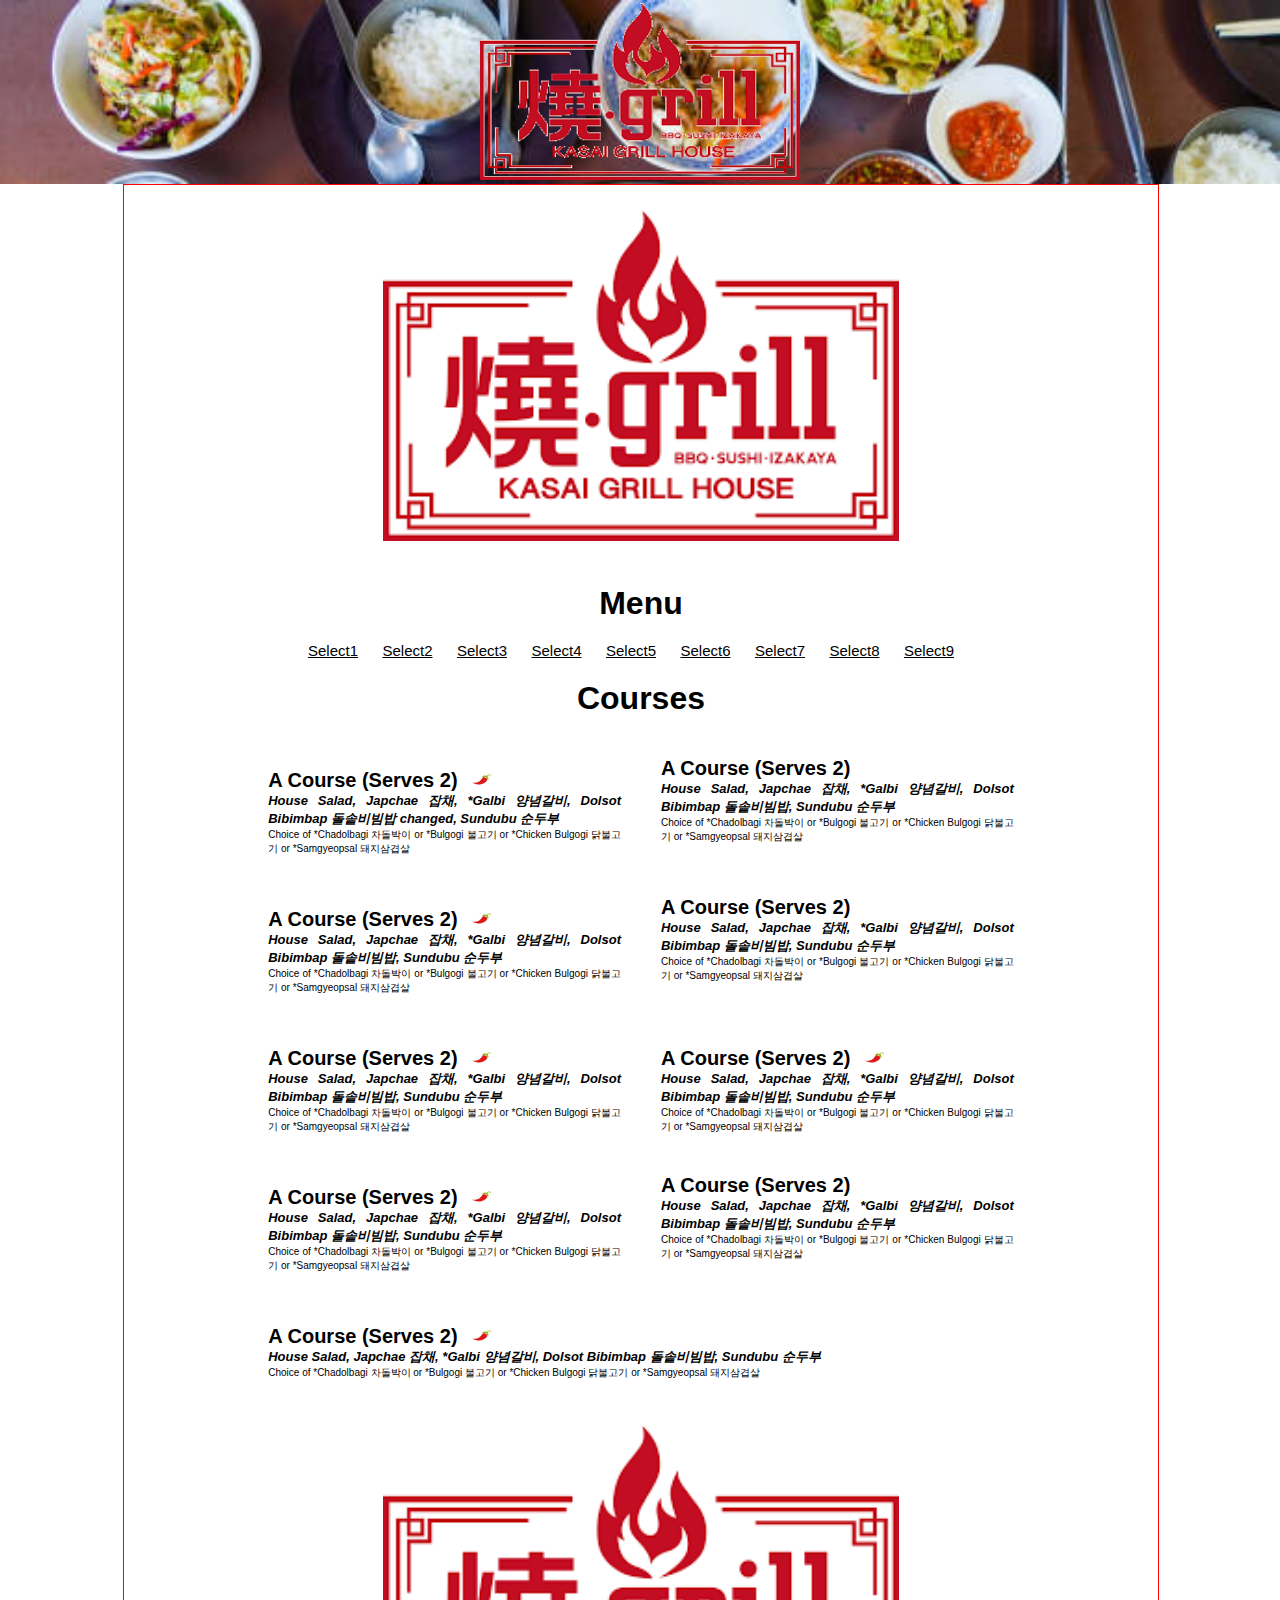
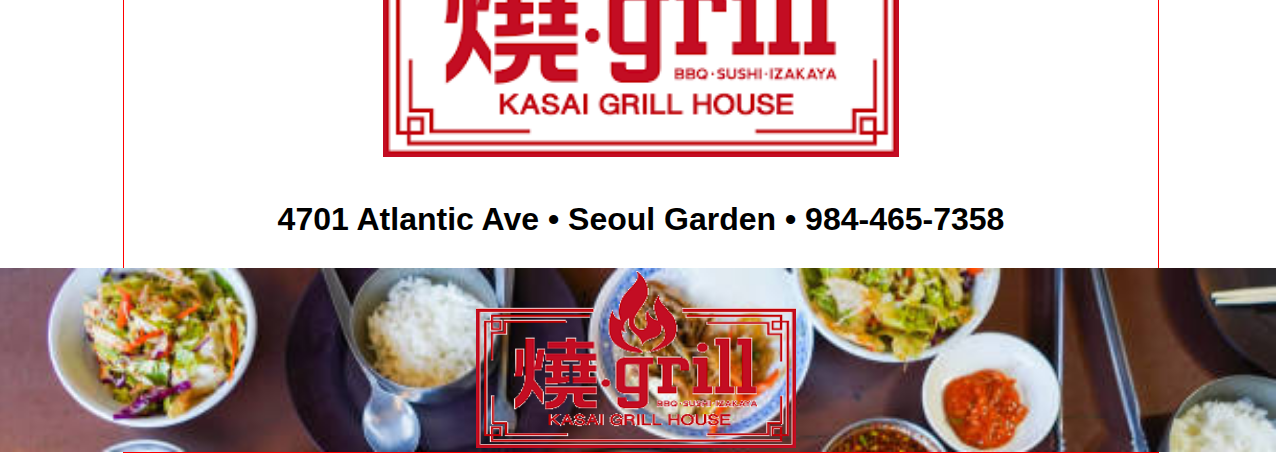
==== index.html @ 53dd906f "added banners ?" ====
<!DOCTYPE html>
<html lang="en">
<head>
    <meta name="viewport" content="width=device-width,initial-scale=1,maximum-scale=1,user-scalable=no">
    <meta http-equiv="X-UA-Compatible" content="IE=edge,chrome=1">
    <meta name="HandheldFriendly" content="true">
    <script src="script.js" defer></script>
    <title>
        Resurtant
    </title>
    <link rel="stylesheet" href="style1.css">
    
</head>
<body>
    <!--
    <div class="logo_con">
    <img src="img/AR VR Circuit Designer Tech Paper10241024_1.jpg" class="menu-icon" onclick="togglemenu()">
    </div>
    -->
    <!--
        <div class="pic_con">
        <img src="img/bbq.png" alt="Girl in a jacket" class="logoland">
    </div>
    -->
    <div class="pic_con">
        <img src="img/logo.png" alt="Girl in a jacket" class="logoland">
    </div>
    <div class = "container">
        <div class="box">
                    <div class="logo1">
                        <img src="img/bbq.png" alt="Girl in a jacket" class="logo">
                    </div>
                    <h1 class="text1" id= "text1">
                        Menu
                    </h1>
                    <div class="grid-container">
                        <span class="grid-item" onclick="showmenu('menu1')" ><u>Select1</u></span>
                        <span class="grid-item" onclick="showmenu('menu2')" ><u>Select2</u></span>
                        <span class="grid-item" onclick="showmenu('menu3')" ><u>Select3</u></span>
                        <span class="grid-item" onclick="showmenu('menu4')" ><u>Select4</u></span>
                        <span class="grid-item" onclick="showmenu('menu5')" ><u>Select5</u></span>
                        <span class="grid-item" onclick="showmenu('menu6')" ><u>Select6</u></span>
                        <span class="grid-item" onclick="showmenu('menu7')" ><u>Select7</u></span>
                        <span class="grid-item" onclick="showmenu('menu8')" ><u>Select8</u></span>
                        <span class="grid-item" onclick="showmenu('menu9')" ><u>Select9</u></span>
                    </div>
            <div class="menu_block" id="menu_block">
                <div class="menu1" id="menu1">
                    <h1 class="menu_header">Courses</h1>
                    <div class="row_men">
                        <div class="column_men">
                            
                            <h1 class="item_header"> A Course (Serves 2) </h1>
                            <span><img src="img/hot.png" alt="Girl in a jacket" class="hot"></span>
                            <h1 class="item_con">House Salad, Japchae 잡채, *Galbi 양념갈비, Dolsot Bibimbap <span>돌솥비빔밥 changed</span>, Sundubu 순두부</h1>
                            <p class="item_des">Choice of *Chadolbagi 차돌박이 or *Bulgogi 불고기 or *Chicken Bulgogi 닭불고기 or *Samgyeopsal 돼지삼겹살</p>
                        </div>
                        <div class="column_men">
                            <h1 class="item_header"> A Course (Serves 2) </h1>
                            <h1 class="item_con">House Salad, Japchae 잡채, *Galbi 양념갈비, Dolsot Bibimbap 돌솥비빔밥, Sundubu 순두부</h1>
                            <p class="item_des">Choice of *Chadolbagi 차돌박이 or *Bulgogi 불고기 or *Chicken Bulgogi 닭불고기 or *Samgyeopsal 돼지삼겹살</p>
                        </div>
                        <div class="column_men">
                            <h1 class="item_header"> A Course (Serves 2) </h1>
                            <span><img src="img/hot.png" alt="Girl in a jacket" class="hot"></span>
                            <h1 class="item_con">House Salad, Japchae 잡채, *Galbi 양념갈비, Dolsot Bibimbap 돌솥비빔밥, Sundubu 순두부</h1>
                            <p class="item_des">Choice of *Chadolbagi 차돌박이 or *Bulgogi 불고기 or *Chicken Bulgogi 닭불고기 or *Samgyeopsal 돼지삼겹살</p>
                        </div>
                        <div class="column_men">
                            <h1 class="item_header"> A Course (Serves 2) </h1>
                            <h1 class="item_con">House Salad, Japchae 잡채, *Galbi 양념갈비, Dolsot Bibimbap 돌솥비빔밥, Sundubu 순두부</h1>
                            <p class="item_des">Choice of *Chadolbagi 차돌박이 or *Bulgogi 불고기 or *Chicken Bulgogi 닭불고기 or *Samgyeopsal 돼지삼겹살</p>
                        </div>
                        <div class="column_men">
                            <h1 class="item_header"> A Course (Serves 2) </h1>
                            <span><img src="img/hot.png" alt="Girl in a jacket" class="hot"></span>
                            <h1 class="item_con">House Salad, Japchae 잡채, *Galbi 양념갈비, Dolsot Bibimbap 돌솥비빔밥, Sundubu 순두부</h1>
                            <p class="item_des">Choice of *Chadolbagi 차돌박이 or *Bulgogi 불고기 or *Chicken Bulgogi 닭불고기 or *Samgyeopsal 돼지삼겹살</p>
                        </div>
                        <div class="column_men">
                            <h1 class="item_header"> A Course (Serves 2) </h1>
                            <span><img src="img/hot.png" alt="Girl in a jacket" class="hot"></span>
                            <h1 class="item_con">House Salad, Japchae 잡채, *Galbi 양념갈비, Dolsot Bibimbap 돌솥비빔밥, Sundubu 순두부</h1>
                            <p class="item_des">Choice of *Chadolbagi 차돌박이 or *Bulgogi 불고기 or *Chicken Bulgogi 닭불고기 or *Samgyeopsal 돼지삼겹살</p>
                        </div>
                        <div class="column_men">
                            <h1 class="item_header"> A Course (Serves 2) </h1>
                            <span><img src="img/hot.png" alt="Girl in a jacket" class="hot"></span>
                            <h1 class="item_con">House Salad, Japchae 잡채, *Galbi 양념갈비, Dolsot Bibimbap 돌솥비빔밥, Sundubu 순두부</h1>
                            <p class="item_des">Choice of *Chadolbagi 차돌박이 or *Bulgogi 불고기 or *Chicken Bulgogi 닭불고기 or *Samgyeopsal 돼지삼겹살</p>
                        </div>
                        <div class="column_men">
                            <h1 class="item_header"> A Course (Serves 2) </h1>
                            <h1 class="item_con">House Salad, Japchae 잡채, *Galbi 양념갈비, Dolsot Bibimbap 돌솥비빔밥, Sundubu 순두부</h1>
                            <p class="item_des">Choice of *Chadolbagi 차돌박이 or *Bulgogi 불고기 or *Chicken Bulgogi 닭불고기 or *Samgyeopsal 돼지삼겹살</p>
                        </div>
                        <div class="column_men">
                            <h1 class="item_header"> A Course (Serves 2) </h1>
                            <span><img src="img/hot.png" alt="Girl in a jacket" class="hot"></span>
                            <h1 class="item_con">House Salad, Japchae 잡채, *Galbi 양념갈비, Dolsot Bibimbap 돌솥비빔밥, Sundubu 순두부</h1>
                            <p class="item_des">Choice of *Chadolbagi 차돌박이 or *Bulgogi 불고기 or *Chicken Bulgogi 닭불고기 or *Samgyeopsal 돼지삼겹살</p>
                        </div>
                        
                    </div>
                    
                </div>
                <div class="menu2" id="menu2">
                    <h1 class="menu_header">Menu2</h1>
                    <div class="row_men">
                    <div class="column_men">
                        <h1 class="item_header"> A Course (Serves 2) </h1>
                        <h1 class="item_con">House Salad, Japchae 잡채, *Galbi 양념갈비, Dolsot Bibimbap 돌솥비빔밥, Sundubu 순두부</h1>
                        <p class="item_des">Choice of *Chadolbagi 차돌박이 or *Bulgogi 불고기 or *Chicken Bulgogi 닭불고기 or *Samgyeopsal 돼지삼겹살</p>
                    </div>
                    <div class="column_men">
                        <h1 class="item_header"> A Course (Serves 2) </h1>
                        <h1 class="item_con">House Salad, Japchae 잡채, *Galbi 양념갈비, Dolsot Bibimbap 돌솥비빔밥, Sundubu 순두부</h1>
                        <p class="item_des">Choice of *Chadolbagi 차돌박이 or *Bulgogi 불고기 or *Chicken Bulgogi 닭불고기 or *Samgyeopsal 돼지삼겹살</p>
                    </div>
                    <div class="column_men">
                        <h1 class="item_header"> A Course (Serves 2) </h1>
                        <h1 class="item_con">House Salad, Japchae 잡채, *Galbi 양념갈비, Dolsot Bibimbap 돌솥비빔밥, Sundubu 순두부</h1>
                        <p class="item_des">Choice of *Chadolbagi 차돌박이 or *Bulgogi 불고기 or *Chicken Bulgogi 닭불고기 or *Samgyeopsal 돼지삼겹살</p>
                    </div>
                    <div class="column_men">
                        <h1 class="item_header"> A Course (Serves 2) </h1>
                        <h1 class="item_con">House Salad, Japchae 잡채, *Galbi 양념갈비, Dolsot Bibimbap 돌솥비빔밥, Sundubu 순두부</h1>
                        <p class="item_des">Choice of *Chadolbagi 차돌박이 or *Bulgogi 불고기 or *Chicken Bulgogi 닭불고기 or *Samgyeopsal 돼지삼겹살</p>
                    </div>
                    <div class="column_men">
                        <h1 class="item_header"> A Course (Serves 2) </h1>
                        <h1 class="item_con">House Salad, Japchae 잡채, *Galbi 양념갈비, Dolsot Bibimbap 돌솥비빔밥, Sundubu 순두부</h1>
                        <p class="item_des">Choice of *Chadolbagi 차돌박이 or *Bulgogi 불고기 or *Chicken Bulgogi 닭불고기 or *Samgyeopsal 돼지삼겹살</p>
                    </div>
                    <div class="column_men">
                        <h1 class="item_header"> A Course (Serves 2) </h1>
                        <h1 class="item_con">House Salad, Japchae 잡채, *Galbi 양념갈비, Dolsot Bibimbap 돌솥비빔밥, Sundubu 순두부</h1>
                        <p class="item_des">Choice of *Chadolbagi 차돌박이 or *Bulgogi 불고기 or *Chicken Bulgogi 닭불고기 or *Samgyeopsal 돼지삼겹살</p>
                    </div>
                    <div class="column_men">
                        <h1 class="item_header"> A Course (Serves 2) </h1>
                        <h1 class="item_con">House Salad, Japchae 잡채, *Galbi 양념갈비, Dolsot Bibimbap 돌솥비빔밥, Sundubu 순두부</h1>
                        <p class="item_des">Choice of *Chadolbagi 차돌박이 or *Bulgogi 불고기 or *Chicken Bulgogi 닭불고기 or *Samgyeopsal 돼지삼겹살</p>
                    </div>
                    <div class="column_men">
                        <h1 class="item_header"> A Course (Serves 2) </h1>
                        <h1 class="item_con">House Salad, Japchae 잡채, *Galbi 양념갈비, Dolsot Bibimbap 돌솥비빔밥, Sundubu 순두부</h1>
                        <p class="item_des">Choice of *Chadolbagi 차돌박이 or *Bulgogi 불고기 or *Chicken Bulgogi 닭불고기 or *Samgyeopsal 돼지삼겹살</p>
                    </div>
                    <div class="column_men">
                        <h1 class="item_header"> A Course (Serves 2) </h1>
                        <h1 class="item_con">House Salad, Japchae 잡채, *Galbi 양념갈비, Dolsot Bibimbap 돌솥비빔밥, Sundubu 순두부</h1>
                        <p class="item_des">Choice of *Chadolbagi 차돌박이 or *Bulgogi 불고기 or *Chicken Bulgogi 닭불고기 or *Samgyeopsal 돼지삼겹살</p>
                    </div><div class="column_men">
                        <h1 class="item_header"> A Course (Serves 2) </h1>
                        <h1 class="item_con">House Salad, Japchae 잡채, *Galbi 양념갈비, Dolsot Bibimbap 돌솥비빔밥, Sundubu 순두부</h1>
                        <p class="item_des">Choice of *Chadolbagi 차돌박이 or *Bulgogi 불고기 or *Chicken Bulgogi 닭불고기 or *Samgyeopsal 돼지삼겹살</p>
                    </div>
                    <div class="column_men">
                        <h1 class="item_header"> A Course (Serves 2) </h1>
                        <h1 class="item_con">House Salad, Japchae 잡채, *Galbi 양념갈비, Dolsot Bibimbap 돌솥비빔밥, Sundubu 순두부</h1>
                        <p class="item_des">Choice of *Chadolbagi 차돌박이 or *Bulgogi 불고기 or *Chicken Bulgogi 닭불고기 or *Samgyeopsal 돼지삼겹살</p>
                    </div>
                    <div class="column_men">
                        <h1 class="item_header"> A Course (Serves 2) </h1>
                        <h1 class="item_con">House Salad, Japchae 잡채, *Galbi 양념갈비, Dolsot Bibimbap 돌솥비빔밥, Sundubu 순두부</h1>
                        <p class="item_des">Choice of *Chadolbagi 차돌박이 or *Bulgogi 불고기 or *Chicken Bulgogi 닭불고기 or *Samgyeopsal 돼지삼겹살</p>
                    </div>
                    <div class="column_men">
                        <h1 class="item_header"> A Course (Serves 2) </h1>
                        <h1 class="item_con">House Salad, Japchae 잡채, *Galbi 양념갈비, Dolsot Bibimbap 돌솥비빔밥, Sundubu 순두부</h1>
                        <p class="item_des">Choice of *Chadolbagi 차돌박이 or *Bulgogi 불고기 or *Chicken Bulgogi 닭불고기 or *Samgyeopsal 돼지삼겹살</p>
                    </div>
                    <div class="column_men">
                        <h1 class="item_header"> A Course (Serves 2) </h1>
                        <h1 class="item_con">House Salad, Japchae 잡채, *Galbi 양념갈비, Dolsot Bibimbap 돌솥비빔밥, Sundubu 순두부</h1>
                        <p class="item_des">Choice of *Chadolbagi 차돌박이 or *Bulgogi 불고기 or *Chicken Bulgogi 닭불고기 or *Samgyeopsal 돼지삼겹살</p>
                    </div>
                    <div class="column_men">
                        <h1 class="item_header"> A Course (Serves 2) </h1>
                        <h1 class="item_con">House Salad, Japchae 잡채, *Galbi 양념갈비, Dolsot Bibimbap 돌솥비빔밥, Sundubu 순두부</h1>
                        <p class="item_des">Choice of *Chadolbagi 차돌박이 or *Bulgogi 불고기 or *Chicken Bulgogi 닭불고기 or *Samgyeopsal 돼지삼겹살</p>
                    </div>
                    <div class="column_men">
                        <h1 class="item_header"> A Course (Serves 2) </h1>
                        <h1 class="item_con">House Salad, Japchae 잡채, *Galbi 양념갈비, Dolsot Bibimbap 돌솥비빔밥, Sundubu 순두부</h1>
                        <p class="item_des">Choice of *Chadolbagi 차돌박이 or *Bulgogi 불고기 or *Chicken Bulgogi 닭불고기 or *Samgyeopsal 돼지삼겹살</p>
                    </div>
                    <div class="column_men">
                        <h1 class="item_header"> A Course (Serves 2) </h1>
                        <h1 class="item_con">House Salad, Japchae 잡채, *Galbi 양념갈비, Dolsot Bibimbap 돌솥비빔밥, Sundubu 순두부</h1>
                        <p class="item_des">Choice of *Chadolbagi 차돌박이 or *Bulgogi 불고기 or *Chicken Bulgogi 닭불고기 or *Samgyeopsal 돼지삼겹살</p>
                    </div>
                    <div class="column_men">
                        <h1 class="item_header"> A Course (Serves 2) </h1>
                        <h1 class="item_con">House Salad, Japchae 잡채, *Galbi 양념갈비, Dolsot Bibimbap 돌솥비빔밥, Sundubu 순두부</h1>
                        <p class="item_des">Choice of *Chadolbagi 차돌박이 or *Bulgogi 불고기 or *Chicken Bulgogi 닭불고기 or *Samgyeopsal 돼지삼겹살</p>
                    </div>
                </div>
                </div>
                <div class="menu3" id="menu3">
                    <h1 class="menu_header">Menu3</h1>
                    <div class="row_men">
                    <div class="column_men">
                        <h1 class="item_header"> A Course (Serves 2) </h1>
                        <h1 class="item_con">House Salad, Japchae 잡채, *Galbi 양념갈비, Dolsot Bibimbap 돌솥비빔밥, Sundubu 순두부</h1>
                        <p class="item_des">Choice of *Chadolbagi 차돌박이 or *Bulgogi 불고기 or *Chicken Bulgogi 닭불고기 or *Samgyeopsal 돼지삼겹살</p>
                    </div>
                    <div class="column_men">
                        <h1 class="item_header"> A Course (Serves 2) </h1>
                        <h1 class="item_con">House Salad, Japchae 잡채, *Galbi 양념갈비, Dolsot Bibimbap 돌솥비빔밥, Sundubu 순두부</h1>
                        <p class="item_des">Choice of *Chadolbagi 차돌박이 or *Bulgogi 불고기 or *Chicken Bulgogi 닭불고기 or *Samgyeopsal 돼지삼겹살</p>
                    </div>
                    <div class="column_men">
                        <h1 class="item_header"> A Course (Serves 2) </h1>
                        <h1 class="item_con">House Salad, Japchae 잡채, *Galbi 양념갈비, Dolsot Bibimbap 돌솥비빔밥, Sundubu 순두부</h1>
                        <p class="item_des">Choice of *Chadolbagi 차돌박이 or *Bulgogi 불고기 or *Chicken Bulgogi 닭불고기 or *Samgyeopsal 돼지삼겹살</p>
                    </div>
                    <div class="column_men">
                        <h1 class="item_header"> A Course (Serves 2) </h1>
                        <h1 class="item_con">House Salad, Japchae 잡채, *Galbi 양념갈비, Dolsot Bibimbap 돌솥비빔밥, Sundubu 순두부</h1>
                        <p class="item_des">Choice of *Chadolbagi 차돌박이 or *Bulgogi 불고기 or *Chicken Bulgogi 닭불고기 or *Samgyeopsal 돼지삼겹살</p>
                    </div>
                    <div class="column_men">
                        <h1 class="item_header"> A Course (Serves 2) </h1>
                        <h1 class="item_con">House Salad, Japchae 잡채, *Galbi 양념갈비, Dolsot Bibimbap 돌솥비빔밥, Sundubu 순두부</h1>
                        <p class="item_des">Choice of *Chadolbagi 차돌박이 or *Bulgogi 불고기 or *Chicken Bulgogi 닭불고기 or *Samgyeopsal 돼지삼겹살</p>
                    </div>
                    <div class="column_men">
                        <h1 class="item_header"> A Course (Serves 2) </h1>
                        <h1 class="item_con">House Salad, Japchae 잡채, *Galbi 양념갈비, Dolsot Bibimbap 돌솥비빔밥, Sundubu 순두부</h1>
                        <p class="item_des">Choice of *Chadolbagi 차돌박이 or *Bulgogi 불고기 or *Chicken Bulgogi 닭불고기 or *Samgyeopsal 돼지삼겹살</p>
                    </div>
                    <div class="column_men">
                        <h1 class="item_header"> A Course (Serves 2) </h1>
                        <h1 class="item_con">House Salad, Japchae 잡채, *Galbi 양념갈비, Dolsot Bibimbap 돌솥비빔밥, Sundubu 순두부</h1>
                        <p class="item_des">Choice of *Chadolbagi 차돌박이 or *Bulgogi 불고기 or *Chicken Bulgogi 닭불고기 or *Samgyeopsal 돼지삼겹살</p>
                    </div>
                    <div class="column_men">
                        <h1 class="item_header"> A Course (Serves 2) </h1>
                        <h1 class="item_con">House Salad, Japchae 잡채, *Galbi 양념갈비, Dolsot Bibimbap 돌솥비빔밥, Sundubu 순두부</h1>
                        <p class="item_des">Choice of *Chadolbagi 차돌박이 or *Bulgogi 불고기 or *Chicken Bulgogi 닭불고기 or *Samgyeopsal 돼지삼겹살</p>
                    </div>
                    <div class="column_men">
                        <h1 class="item_header"> A Course (Serves 2) </h1>
                        <h1 class="item_con">House Salad, Japchae 잡채, *Galbi 양념갈비, Dolsot Bibimbap 돌솥비빔밥, Sundubu 순두부</h1>
                        <p class="item_des">Choice of *Chadolbagi 차돌박이 or *Bulgogi 불고기 or *Chicken Bulgogi 닭불고기 or *Samgyeopsal 돼지삼겹살</p>
                    </div>
                    </div>
                </div>
                <div class="menu4" id="menu4">
                    <h1 class="menu_header">Menu4</h1>
                    <div class="row_men">
                    <div class="column_men">
                        <h1 class="item_header"> A Course (Serves 2) </h1>
                        <h1 class="item_con">House Salad, Japchae 잡채, *Galbi 양념갈비, Dolsot Bibimbap 돌솥비빔밥, Sundubu 순두부</h1>
                        <p class="item_des">Choice of *Chadolbagi 차돌박이 or *Bulgogi 불고기 or *Chicken Bulgogi 닭불고기 or *Samgyeopsal 돼지삼겹살</p>
                    </div>
                    <div class="column_men">
                        <h1 class="item_header"> A Course (Serves 2) </h1>
                        <h1 class="item_con">House Salad, Japchae 잡채, *Galbi 양념갈비, Dolsot Bibimbap 돌솥비빔밥, Sundubu 순두부</h1>
                        <p class="item_des">Choice of *Chadolbagi 차돌박이 or *Bulgogi 불고기 or *Chicken Bulgogi 닭불고기 or *Samgyeopsal 돼지삼겹살</p>
                    </div>
                    <div class="column_men">
                        <h1 class="item_header"> A Course (Serves 2) </h1>
                        <h1 class="item_con">House Salad, Japchae 잡채, *Galbi 양념갈비, Dolsot Bibimbap 돌솥비빔밥, Sundubu 순두부</h1>
                        <p class="item_des">Choice of *Chadolbagi 차돌박이 or *Bulgogi 불고기 or *Chicken Bulgogi 닭불고기 or *Samgyeopsal 돼지삼겹살</p>
                    </div>
                    <div class="column_men">
                        <h1 class="item_header"> A Course (Serves 2) </h1>
                        <h1 class="item_con">House Salad, Japchae 잡채, *Galbi 양념갈비, Dolsot Bibimbap 돌솥비빔밥, Sundubu 순두부</h1>
                        <p class="item_des">Choice of *Chadolbagi 차돌박이 or *Bulgogi 불고기 or *Chicken Bulgogi 닭불고기 or *Samgyeopsal 돼지삼겹살</p>
                    </div>
                    <div class="column_men">
                        <h1 class="item_header"> A Course (Serves 2) </h1>
                        <h1 class="item_con">House Salad, Japchae 잡채, *Galbi 양념갈비, Dolsot Bibimbap 돌솥비빔밥, Sundubu 순두부</h1>
                        <p class="item_des">Choice of *Chadolbagi 차돌박이 or *Bulgogi 불고기 or *Chicken Bulgogi 닭불고기 or *Samgyeopsal 돼지삼겹살</p>
                    </div>
                    <div class="column_men">
                        <h1 class="item_header"> A Course (Serves 2) </h1>
                        <h1 class="item_con">House Salad, Japchae 잡채, *Galbi 양념갈비, Dolsot Bibimbap 돌솥비빔밥, Sundubu 순두부</h1>
                        <p class="item_des">Choice of *Chadolbagi 차돌박이 or *Bulgogi 불고기 or *Chicken Bulgogi 닭불고기 or *Samgyeopsal 돼지삼겹살</p>
                    </div>
                    <div class="column_men">
                        <h1 class="item_header"> A Course (Serves 2) </h1>
                        <h1 class="item_con">House Salad, Japchae 잡채, *Galbi 양념갈비, Dolsot Bibimbap 돌솥비빔밥, Sundubu 순두부</h1>
                        <p class="item_des">Choice of *Chadolbagi 차돌박이 or *Bulgogi 불고기 or *Chicken Bulgogi 닭불고기 or *Samgyeopsal 돼지삼겹살</p>
                    </div>
                    <div class="column_men">
                        <h1 class="item_header"> A Course (Serves 2) </h1>
                        <h1 class="item_con">House Salad, Japchae 잡채, *Galbi 양념갈비, Dolsot Bibimbap 돌솥비빔밥, Sundubu 순두부</h1>
                        <p class="item_des">Choice of *Chadolbagi 차돌박이 or *Bulgogi 불고기 or *Chicken Bulgogi 닭불고기 or *Samgyeopsal 돼지삼겹살</p>
                    </div>
                    <div class="column_men">
                        <h1 class="item_header"> A Course (Serves 2) </h1>
                        <h1 class="item_con">House Salad, Japchae 잡채, *Galbi 양념갈비, Dolsot Bibimbap 돌솥비빔밥, Sundubu 순두부</h1>
                        <p class="item_des">Choice of *Chadolbagi 차돌박이 or *Bulgogi 불고기 or *Chicken Bulgogi 닭불고기 or *Samgyeopsal 돼지삼겹살</p>
                    </div>
                    </div>
                </div>
                <div class="menu5" id = "menu5">
                    <h1 class="menu_header">Menu1</h1>
                    <div class="row_men">
                    <div class="column_men">
                        <h1 class="item_header"> A Course (Serves 2) </h1>
                        <h1 class="item_con">House Salad, Japchae 잡채, *Galbi 양념갈비, Dolsot Bibimbap 돌솥비빔밥, Sundubu 순두부</h1>
                        <p class="item_des">Choice of *Chadolbagi 차돌박이 or *Bulgogi 불고기 or *Chicken Bulgogi 닭불고기 or *Samgyeopsal 돼지삼겹살</p>
                    </div>
                    <div class="column_men">
                        <h1 class="item_header"> A Course (Serves 2) </h1>
                        <h1 class="item_con">House Salad, Japchae 잡채, *Galbi 양념갈비, Dolsot Bibimbap 돌솥비빔밥, Sundubu 순두부</h1>
                        <p class="item_des">Choice of *Chadolbagi 차돌박이 or *Bulgogi 불고기 or *Chicken Bulgogi 닭불고기 or *Samgyeopsal 돼지삼겹살</p>
                    </div>
                    <div class="column_men">
                        <h1 class="item_header"> A Course (Serves 2) </h1>
                        <h1 class="item_con">House Salad, Japchae 잡채, *Galbi 양념갈비, Dolsot Bibimbap 돌솥비빔밥, Sundubu 순두부</h1>
                        <p class="item_des">Choice of *Chadolbagi 차돌박이 or *Bulgogi 불고기 or *Chicken Bulgogi 닭불고기 or *Samgyeopsal 돼지삼겹살</p>
                    </div>
                    <div class="column_men">
                        <h1 class="item_header"> A Course (Serves 2) </h1>
                        <h1 class="item_con">House Salad, Japchae 잡채, *Galbi 양념갈비, Dolsot Bibimbap 돌솥비빔밥, Sundubu 순두부</h1>
                        <p class="item_des">Choice of *Chadolbagi 차돌박이 or *Bulgogi 불고기 or *Chicken Bulgogi 닭불고기 or *Samgyeopsal 돼지삼겹살</p>
                    </div>
                    <div class="column_men">
                        <h1 class="item_header"> A Course (Serves 2) </h1>
                        <h1 class="item_con">House Salad, Japchae 잡채, *Galbi 양념갈비, Dolsot Bibimbap 돌솥비빔밥, Sundubu 순두부</h1>
                        <p class="item_des">Choice of *Chadolbagi 차돌박이 or *Bulgogi 불고기 or *Chicken Bulgogi 닭불고기 or *Samgyeopsal 돼지삼겹살</p>
                    </div>
                    <div class="column_men">
                        <h1 class="item_header"> A Course (Serves 2) </h1>
                        <h1 class="item_con">House Salad, Japchae 잡채, *Galbi 양념갈비, Dolsot Bibimbap 돌솥비빔밥, Sundubu 순두부</h1>
                        <p class="item_des">Choice of *Chadolbagi 차돌박이 or *Bulgogi 불고기 or *Chicken Bulgogi 닭불고기 or *Samgyeopsal 돼지삼겹살</p>
                    </div>
                    <div class="column_men">
                        <h1 class="item_header"> A Course (Serves 2) </h1>
                        <h1 class="item_con">House Salad, Japchae 잡채, *Galbi 양념갈비, Dolsot Bibimbap 돌솥비빔밥, Sundubu 순두부</h1>
                        <p class="item_des">Choice of *Chadolbagi 차돌박이 or *Bulgogi 불고기 or *Chicken Bulgogi 닭불고기 or *Samgyeopsal 돼지삼겹살</p>
                    </div>
                    <div class="column_men">
                        <h1 class="item_header"> A Course (Serves 2) </h1>
                        <h1 class="item_con">House Salad, Japchae 잡채, *Galbi 양념갈비, Dolsot Bibimbap 돌솥비빔밥, Sundubu 순두부</h1>
                        <p class="item_des">Choice of *Chadolbagi 차돌박이 or *Bulgogi 불고기 or *Chicken Bulgogi 닭불고기 or *Samgyeopsal 돼지삼겹살</p>
                    </div>
                    <div class="column_men">
                        <h1 class="item_header"> A Course (Serves 2) </h1>
                        <h1 class="item_con">House Salad, Japchae 잡채, *Galbi 양념갈비, Dolsot Bibimbap 돌솥비빔밥, Sundubu 순두부</h1>
                        <p class="item_des">Choice of *Chadolbagi 차돌박이 or *Bulgogi 불고기 or *Chicken Bulgogi 닭불고기 or *Samgyeopsal 돼지삼겹살</p>
                    </div><div class="column_men">
                        <h1 class="item_header"> A Course (Serves 2) </h1>
                        <h1 class="item_con">House Salad, Japchae 잡채, *Galbi 양념갈비, Dolsot Bibimbap 돌솥비빔밥, Sundubu 순두부</h1>
                        <p class="item_des">Choice of *Chadolbagi 차돌박이 or *Bulgogi 불고기 or *Chicken Bulgogi 닭불고기 or *Samgyeopsal 돼지삼겹살</p>
                    </div>
                    <div class="column_men">
                        <h1 class="item_header"> A Course (Serves 2) </h1>
                        <h1 class="item_con">House Salad, Japchae 잡채, *Galbi 양념갈비, Dolsot Bibimbap 돌솥비빔밥, Sundubu 순두부</h1>
                        <p class="item_des">Choice of *Chadolbagi 차돌박이 or *Bulgogi 불고기 or *Chicken Bulgogi 닭불고기 or *Samgyeopsal 돼지삼겹살</p>
                    </div>
                    <div class="column_men">
                        <h1 class="item_header"> A Course (Serves 2) </h1>
                        <h1 class="item_con">House Salad, Japchae 잡채, *Galbi 양념갈비, Dolsot Bibimbap 돌솥비빔밥, Sundubu 순두부</h1>
                        <p class="item_des">Choice of *Chadolbagi 차돌박이 or *Bulgogi 불고기 or *Chicken Bulgogi 닭불고기 or *Samgyeopsal 돼지삼겹살</p>
                    </div>
                    <div class="column_men">
                        <h1 class="item_header"> A Course (Serves 2) </h1>
                        <h1 class="item_con">House Salad, Japchae 잡채, *Galbi 양념갈비, Dolsot Bibimbap 돌솥비빔밥, Sundubu 순두부</h1>
                        <p class="item_des">Choice of *Chadolbagi 차돌박이 or *Bulgogi 불고기 or *Chicken Bulgogi 닭불고기 or *Samgyeopsal 돼지삼겹살</p>
                    </div>
                    <div class="column_men">
                        <h1 class="item_header"> A Course (Serves 2) </h1>
                        <h1 class="item_con">House Salad, Japchae 잡채, *Galbi 양념갈비, Dolsot Bibimbap 돌솥비빔밥, Sundubu 순두부</h1>
                        <p class="item_des">Choice of *Chadolbagi 차돌박이 or *Bulgogi 불고기 or *Chicken Bulgogi 닭불고기 or *Samgyeopsal 돼지삼겹살</p>
                    </div>
                    <div class="column_men">
                        <h1 class="item_header"> A Course (Serves 2) </h1>
                        <h1 class="item_con">House Salad, Japchae 잡채, *Galbi 양념갈비, Dolsot Bibimbap 돌솥비빔밥, Sundubu 순두부</h1>
                        <p class="item_des">Choice of *Chadolbagi 차돌박이 or *Bulgogi 불고기 or *Chicken Bulgogi 닭불고기 or *Samgyeopsal 돼지삼겹살</p>
                    </div>
                    <div class="column_men">
                        <h1 class="item_header"> A Course (Serves 2) </h1>
                        <h1 class="item_con">House Salad, Japchae 잡채, *Galbi 양념갈비, Dolsot Bibimbap 돌솥비빔밥, Sundubu 순두부</h1>
                        <p class="item_des">Choice of *Chadolbagi 차돌박이 or *Bulgogi 불고기 or *Chicken Bulgogi 닭불고기 or *Samgyeopsal 돼지삼겹살</p>
                    </div>
                    <div class="column_men">
                        <h1 class="item_header"> A Course (Serves 2) </h1>
                        <h1 class="item_con">House Salad, Japchae 잡채, *Galbi 양념갈비, Dolsot Bibimbap 돌솥비빔밥, Sundubu 순두부</h1>
                        <p class="item_des">Choice of *Chadolbagi 차돌박이 or *Bulgogi 불고기 or *Chicken Bulgogi 닭불고기 or *Samgyeopsal 돼지삼겹살</p>
                    </div>
                    <div class="column_men">
                        <h1 class="item_header"> A Course (Serves 2) </h1>
                        <h1 class="item_con">House Salad, Japchae 잡채, *Galbi 양념갈비, Dolsot Bibimbap 돌솥비빔밥, Sundubu 순두부</h1>
                        <p class="item_des">Choice of *Chadolbagi 차돌박이 or *Bulgogi 불고기 or *Chicken Bulgogi 닭불고기 or *Samgyeopsal 돼지삼겹살</p>
                    </div>
                    </div>
                </div>
                <div class="menu6" id = "menu6">
                    <h1 class="menu_header">Menu1</h1>
                    <div class="row_men">
                    <div class="column_men">
                        <h1 class="item_header"> A Course (Serves 2) </h1>
                        <h1 class="item_con">House Salad, Japchae 잡채, *Galbi 양념갈비, Dolsot Bibimbap 돌솥비빔밥, Sundubu 순두부</h1>
                        <p class="item_des">Choice of *Chadolbagi 차돌박이 or *Bulgogi 불고기 or *Chicken Bulgogi 닭불고기 or *Samgyeopsal 돼지삼겹살</p>
                    </div>
                    <div class="column_men">
                        <h1 class="item_header"> A Course (Serves 2) </h1>
                        <h1 class="item_con">House Salad, Japchae 잡채, *Galbi 양념갈비, Dolsot Bibimbap 돌솥비빔밥, Sundubu 순두부</h1>
                        <p class="item_des">Choice of *Chadolbagi 차돌박이 or *Bulgogi 불고기 or *Chicken Bulgogi 닭불고기 or *Samgyeopsal 돼지삼겹살</p>
                    </div>
                    <div class="column_men">
                        <h1 class="item_header"> A Course (Serves 2) </h1>
                        <h1 class="item_con">House Salad, Japchae 잡채, *Galbi 양념갈비, Dolsot Bibimbap 돌솥비빔밥, Sundubu 순두부</h1>
                        <p class="item_des">Choice of *Chadolbagi 차돌박이 or *Bulgogi 불고기 or *Chicken Bulgogi 닭불고기 or *Samgyeopsal 돼지삼겹살</p>
                    </div>
                    <div class="column_men">
                        <h1 class="item_header"> A Course (Serves 2) </h1>
                        <h1 class="item_con">House Salad, Japchae 잡채, *Galbi 양념갈비, Dolsot Bibimbap 돌솥비빔밥, Sundubu 순두부</h1>
                        <p class="item_des">Choice of *Chadolbagi 차돌박이 or *Bulgogi 불고기 or *Chicken Bulgogi 닭불고기 or *Samgyeopsal 돼지삼겹살</p>
                    </div>
                    <div class="column_men">
                        <h1 class="item_header"> A Course (Serves 2) </h1>
                        <h1 class="item_con">House Salad, Japchae 잡채, *Galbi 양념갈비, Dolsot Bibimbap 돌솥비빔밥, Sundubu 순두부</h1>
                        <p class="item_des">Choice of *Chadolbagi 차돌박이 or *Bulgogi 불고기 or *Chicken Bulgogi 닭불고기 or *Samgyeopsal 돼지삼겹살</p>
                    </div>
                    <div class="column_men">
                        <h1 class="item_header"> A Course (Serves 2) </h1>
                        <h1 class="item_con">House Salad, Japchae 잡채, *Galbi 양념갈비, Dolsot Bibimbap 돌솥비빔밥, Sundubu 순두부</h1>
                        <p class="item_des">Choice of *Chadolbagi 차돌박이 or *Bulgogi 불고기 or *Chicken Bulgogi 닭불고기 or *Samgyeopsal 돼지삼겹살</p>
                    </div>
                    <div class="column_men">
                        <h1 class="item_header"> A Course (Serves 2) </h1>
                        <h1 class="item_con">House Salad, Japchae 잡채, *Galbi 양념갈비, Dolsot Bibimbap 돌솥비빔밥, Sundubu 순두부</h1>
                        <p class="item_des">Choice of *Chadolbagi 차돌박이 or *Bulgogi 불고기 or *Chicken Bulgogi 닭불고기 or *Samgyeopsal 돼지삼겹살</p>
                    </div>
                    <div class="column_men">
                        <h1 class="item_header"> A Course (Serves 2) </h1>
                        <h1 class="item_con">House Salad, Japchae 잡채, *Galbi 양념갈비, Dolsot Bibimbap 돌솥비빔밥, Sundubu 순두부</h1>
                        <p class="item_des">Choice of *Chadolbagi 차돌박이 or *Bulgogi 불고기 or *Chicken Bulgogi 닭불고기 or *Samgyeopsal 돼지삼겹살</p>
                    </div>
                    <div class="column_men">
                        <h1 class="item_header"> A Course (Serves 2) </h1>
                        <h1 class="item_con">House Salad, Japchae 잡채, *Galbi 양념갈비, Dolsot Bibimbap 돌솥비빔밥, Sundubu 순두부</h1>
                        <p class="item_des">Choice of *Chadolbagi 차돌박이 or *Bulgogi 불고기 or *Chicken Bulgogi 닭불고기 or *Samgyeopsal 돼지삼겹살</p>
                    </div>
                    </div>
                </div>
                <div class="menu7" id = "menu7">
                    <h1 class="menu_header">Menu1</h1>
                    <div class="row_men">
                    <div class="column_men">
                        <h1 class="item_header"> A Course (Serves 2) </h1>
                        <h1 class="item_con">House Salad, Japchae 잡채, *Galbi 양념갈비, Dolsot Bibimbap 돌솥비빔밥, Sundubu 순두부</h1>
                        <p class="item_des">Choice of *Chadolbagi 차돌박이 or *Bulgogi 불고기 or *Chicken Bulgogi 닭불고기 or *Samgyeopsal 돼지삼겹살</p>
                    </div>
                    <div class="column_men">
                        <h1 class="item_header"> A Course (Serves 2) </h1>
                        <h1 class="item_con">House Salad, Japchae 잡채, *Galbi 양념갈비, Dolsot Bibimbap 돌솥비빔밥, Sundubu 순두부</h1>
                        <p class="item_des">Choice of *Chadolbagi 차돌박이 or *Bulgogi 불고기 or *Chicken Bulgogi 닭불고기 or *Samgyeopsal 돼지삼겹살</p>
                    </div>
                    <div class="column_men">
                        <h1 class="item_header"> A Course (Serves 2) </h1>
                        <h1 class="item_con">House Salad, Japchae 잡채, *Galbi 양념갈비, Dolsot Bibimbap 돌솥비빔밥, Sundubu 순두부</h1>
                        <p class="item_des">Choice of *Chadolbagi 차돌박이 or *Bulgogi 불고기 or *Chicken Bulgogi 닭불고기 or *Samgyeopsal 돼지삼겹살</p>
                    </div>
                    <div class="column_men">
                        <h1 class="item_header"> A Course (Serves 2) </h1>
                        <h1 class="item_con">House Salad, Japchae 잡채, *Galbi 양념갈비, Dolsot Bibimbap 돌솥비빔밥, Sundubu 순두부</h1>
                        <p class="item_des">Choice of *Chadolbagi 차돌박이 or *Bulgogi 불고기 or *Chicken Bulgogi 닭불고기 or *Samgyeopsal 돼지삼겹살</p>
                    </div>
                    <div class="column_men">
                        <h1 class="item_header"> A Course (Serves 2) </h1>
                        <h1 class="item_con">House Salad, Japchae 잡채, *Galbi 양념갈비, Dolsot Bibimbap 돌솥비빔밥, Sundubu 순두부</h1>
                        <p class="item_des">Choice of *Chadolbagi 차돌박이 or *Bulgogi 불고기 or *Chicken Bulgogi 닭불고기 or *Samgyeopsal 돼지삼겹살</p>
                    </div>
                    <div class="column_men">
                        <h1 class="item_header"> A Course (Serves 2) </h1>
                        <h1 class="item_con">House Salad, Japchae 잡채, *Galbi 양념갈비, Dolsot Bibimbap 돌솥비빔밥, Sundubu 순두부</h1>
                        <p class="item_des">Choice of *Chadolbagi 차돌박이 or *Bulgogi 불고기 or *Chicken Bulgogi 닭불고기 or *Samgyeopsal 돼지삼겹살</p>
                    </div>
                    <div class="column_men">
                        <h1 class="item_header"> A Course (Serves 2) </h1>
                        <h1 class="item_con">House Salad, Japchae 잡채, *Galbi 양념갈비, Dolsot Bibimbap 돌솥비빔밥, Sundubu 순두부</h1>
                        <p class="item_des">Choice of *Chadolbagi 차돌박이 or *Bulgogi 불고기 or *Chicken Bulgogi 닭불고기 or *Samgyeopsal 돼지삼겹살</p>
                    </div>
                    <div class="column_men">
                        <h1 class="item_header"> A Course (Serves 2) </h1>
                        <h1 class="item_con">House Salad, Japchae 잡채, *Galbi 양념갈비, Dolsot Bibimbap 돌솥비빔밥, Sundubu 순두부</h1>
                        <p class="item_des">Choice of *Chadolbagi 차돌박이 or *Bulgogi 불고기 or *Chicken Bulgogi 닭불고기 or *Samgyeopsal 돼지삼겹살</p>
                    </div>
                    <div class="column_men">
                        <h1 class="item_header"> A Course (Serves 2) </h1>
                        <h1 class="item_con">House Salad, Japchae 잡채, *Galbi 양념갈비, Dolsot Bibimbap 돌솥비빔밥, Sundubu 순두부</h1>
                        <p class="item_des">Choice of *Chadolbagi 차돌박이 or *Bulgogi 불고기 or *Chicken Bulgogi 닭불고기 or *Samgyeopsal 돼지삼겹살</p>
                    </div>
                    </div>
                </div>
                <div class="menu8" id = "menu8">
                    <h1 class="menu_header">Menu1</h1>
                    <div class="row_men">
                    <div class="column_men">
                        <h1 class="item_header"> A Course (Serves 2) </h1>
                        <h1 class="item_con">House Salad, Japchae 잡채, *Galbi 양념갈비, Dolsot Bibimbap 돌솥비빔밥, Sundubu 순두부</h1>
                        <p class="item_des">Choice of *Chadolbagi 차돌박이 or *Bulgogi 불고기 or *Chicken Bulgogi 닭불고기 or *Samgyeopsal 돼지삼겹살</p>
                    </div>
                    <div class="column_men">
                        <h1 class="item_header"> A Course (Serves 2) </h1>
                        <h1 class="item_con">House Salad, Japchae 잡채, *Galbi 양념갈비, Dolsot Bibimbap 돌솥비빔밥, Sundubu 순두부</h1>
                        <p class="item_des">Choice of *Chadolbagi 차돌박이 or *Bulgogi 불고기 or *Chicken Bulgogi 닭불고기 or *Samgyeopsal 돼지삼겹살</p>
                    </div>
                    <div class="column_men">
                        <h1 class="item_header"> A Course (Serves 2) </h1>
                        <h1 class="item_con">House Salad, Japchae 잡채, *Galbi 양념갈비, Dolsot Bibimbap 돌솥비빔밥, Sundubu 순두부</h1>
                        <p class="item_des">Choice of *Chadolbagi 차돌박이 or *Bulgogi 불고기 or *Chicken Bulgogi 닭불고기 or *Samgyeopsal 돼지삼겹살</p>
                    </div>
                    <div class="column_men">
                        <h1 class="item_header"> A Course (Serves 2) </h1>
                        <h1 class="item_con">House Salad, Japchae 잡채, *Galbi 양념갈비, Dolsot Bibimbap 돌솥비빔밥, Sundubu 순두부</h1>
                        <p class="item_des">Choice of *Chadolbagi 차돌박이 or *Bulgogi 불고기 or *Chicken Bulgogi 닭불고기 or *Samgyeopsal 돼지삼겹살</p>
                    </div>
                    <div class="column_men">
                        <h1 class="item_header"> A Course (Serves 2) </h1>
                        <h1 class="item_con">House Salad, Japchae 잡채, *Galbi 양념갈비, Dolsot Bibimbap 돌솥비빔밥, Sundubu 순두부</h1>
                        <p class="item_des">Choice of *Chadolbagi 차돌박이 or *Bulgogi 불고기 or *Chicken Bulgogi 닭불고기 or *Samgyeopsal 돼지삼겹살</p>
                    </div>
                    <div class="column_men">
                        <h1 class="item_header"> A Course (Serves 2) </h1>
                        <h1 class="item_con">House Salad, Japchae 잡채, *Galbi 양념갈비, Dolsot Bibimbap 돌솥비빔밥, Sundubu 순두부</h1>
                        <p class="item_des">Choice of *Chadolbagi 차돌박이 or *Bulgogi 불고기 or *Chicken Bulgogi 닭불고기 or *Samgyeopsal 돼지삼겹살</p>
                    </div>
                    <div class="column_men">
                        <h1 class="item_header"> A Course (Serves 2) </h1>
                        <h1 class="item_con">House Salad, Japchae 잡채, *Galbi 양념갈비, Dolsot Bibimbap 돌솥비빔밥, Sundubu 순두부</h1>
                        <p class="item_des">Choice of *Chadolbagi 차돌박이 or *Bulgogi 불고기 or *Chicken Bulgogi 닭불고기 or *Samgyeopsal 돼지삼겹살</p>
                    </div>
                    <div class="column_men">
                        <h1 class="item_header"> A Course (Serves 2) </h1>
                        <h1 class="item_con">House Salad, Japchae 잡채, *Galbi 양념갈비, Dolsot Bibimbap 돌솥비빔밥, Sundubu 순두부</h1>
                        <p class="item_des">Choice of *Chadolbagi 차돌박이 or *Bulgogi 불고기 or *Chicken Bulgogi 닭불고기 or *Samgyeopsal 돼지삼겹살</p>
                    </div>
                    <div class="column_men">
                        <h1 class="item_header"> A Course (Serves 2) </h1>
                        <h1 class="item_con">House Salad, Japchae 잡채, *Galbi 양념갈비, Dolsot Bibimbap 돌솥비빔밥, Sundubu 순두부</h1>
                        <p class="item_des">Choice of *Chadolbagi 차돌박이 or *Bulgogi 불고기 or *Chicken Bulgogi 닭불고기 or *Samgyeopsal 돼지삼겹살</p>
                    </div>
                    </div>
                </div>
                <div class="menu9" id = "menu9">
                    <h1 class="menu_header">Menu1</h1>
                    <div class="row_men">
                    <div class="column_men">
                        <h1 class="item_header"> A Course (Serves 2) </h1>
                        <h1 class="item_con">House Salad, Japchae 잡채, *Galbi 양념갈비, Dolsot Bibimbap 돌솥비빔밥, Sundubu 순두부</h1>
                        <p class="item_des">Choice of *Chadolbagi 차돌박이 or *Bulgogi 불고기 or *Chicken Bulgogi 닭불고기 or *Samgyeopsal 돼지삼겹살</p>
                    </div>
                    <div class="column_men">
                        <h1 class="item_header"> A Course (Serves 2) </h1>
                        <h1 class="item_con">House Salad, Japchae 잡채, *Galbi 양념갈비, Dolsot Bibimbap 돌솥비빔밥, Sundubu 순두부</h1>
                        <p class="item_des">Choice of *Chadolbagi 차돌박이 or *Bulgogi 불고기 or *Chicken Bulgogi 닭불고기 or *Samgyeopsal 돼지삼겹살</p>
                    </div>
                    <div class="column_men">
                        <h1 class="item_header"> A Course (Serves 2) </h1>
                        <h1 class="item_con">House Salad, Japchae 잡채, *Galbi 양념갈비, Dolsot Bibimbap 돌솥비빔밥, Sundubu 순두부</h1>
                        <p class="item_des">Choice of *Chadolbagi 차돌박이 or *Bulgogi 불고기 or *Chicken Bulgogi 닭불고기 or *Samgyeopsal 돼지삼겹살</p>
                    </div>
                    <div class="column_men">
                        <h1 class="item_header"> A Course (Serves 2) </h1>
                        <h1 class="item_con">House Salad, Japchae 잡채, *Galbi 양념갈비, Dolsot Bibimbap 돌솥비빔밥, Sundubu 순두부</h1>
                        <p class="item_des">Choice of *Chadolbagi 차돌박이 or *Bulgogi 불고기 or *Chicken Bulgogi 닭불고기 or *Samgyeopsal 돼지삼겹살</p>
                    </div>
                    <div class="column_men">
                        <h1 class="item_header"> A Course (Serves 2) </h1>
                        <h1 class="item_con">House Salad, Japchae 잡채, *Galbi 양념갈비, Dolsot Bibimbap 돌솥비빔밥, Sundubu 순두부</h1>
                        <p class="item_des">Choice of *Chadolbagi 차돌박이 or *Bulgogi 불고기 or *Chicken Bulgogi 닭불고기 or *Samgyeopsal 돼지삼겹살</p>
                    </div>
                    <div class="column_men">
                        <h1 class="item_header"> A Course (Serves 2) </h1>
                        <h1 class="item_con">House Salad, Japchae 잡채, *Galbi 양념갈비, Dolsot Bibimbap 돌솥비빔밥, Sundubu 순두부</h1>
                        <p class="item_des">Choice of *Chadolbagi 차돌박이 or *Bulgogi 불고기 or *Chicken Bulgogi 닭불고기 or *Samgyeopsal 돼지삼겹살</p>
                    </div>
                    <div class="column_men">
                        <h1 class="item_header"> A Course (Serves 2) </h1>
                        <h1 class="item_con">House Salad, Japchae 잡채, *Galbi 양념갈비, Dolsot Bibimbap 돌솥비빔밥, Sundubu 순두부</h1>
                        <p class="item_des">Choice of *Chadolbagi 차돌박이 or *Bulgogi 불고기 or *Chicken Bulgogi 닭불고기 or *Samgyeopsal 돼지삼겹살</p>
                    </div>
                    <div class="column_men">
                        <h1 class="item_header"> A Course (Serves 2) </h1>
                        <h1 class="item_con">House Salad, Japchae 잡채, *Galbi 양념갈비, Dolsot Bibimbap 돌솥비빔밥, Sundubu 순두부</h1>
                        <p class="item_des">Choice of *Chadolbagi 차돌박이 or *Bulgogi 불고기 or *Chicken Bulgogi 닭불고기 or *Samgyeopsal 돼지삼겹살</p>
                    </div>
                    <div class="column_men">
                        <h1 class="item_header"> A Course (Serves 2) </h1>
                        <h1 class="item_con">House Salad, Japchae 잡채, *Galbi 양념갈비, Dolsot Bibimbap 돌솥비빔밥, Sundubu 순두부</h1>
                        <p class="item_des">Choice of *Chadolbagi 차돌박이 or *Bulgogi 불고기 or *Chicken Bulgogi 닭불고기 or *Samgyeopsal 돼지삼겹살</p>
                    </div>
                    </div>
                </div>
                <div class="logo1">
                    <img src="img/bbq.png" alt="Girl in a jacket" class="logo">
                </div>
                
                <h1 class="contact">
                    4701 Atlantic Ave • Seoul Garden • 984-465-7358
                </h1>
                <div class="pic_con2">
                    <img src="img/logo.png" alt="Girl in a jacket" class="logoland">
                </div>
            </div>
        </div>
    </div>
    
</body>
</html>
---- style1.css ----
*{
    margin: 0;
    padding: 0;
    font-family: sans-serif;
}
html {
    height: auto;
    
  }
body{
    /*background-image: url(img/food.jpg);*/
    background-color: #fff;
    height: auto;
    overflow-x: hidden;
    
}
.container{
    top : 20vh;
    position: absolute;
    min-height: 100%;
    margin-top: 4px;
    width: 85%; 
    
    left: 7.5%; 
    background-color: #fff;
    
}
.navbar{
    top: 0;
    margin: 0px;
    width: 100%;
    height: 50px;
    position: fixed;
    z-index: 3;
    background-color: #297eaf;;
    color: #093b58;
    text-align: right;
    
    
    transition: transform 0.2s;
}
.navbar--hidden {
    transform: translateY(calc(-1 * 50px));
    box-shadow: none;
  }
.nav_link{
    position: relative;
    margin-left: 15px;
    margin-right: 15px;
    top: 15px;
    color: #0e3d72;
    text-decoration: none;
   
    font-weight: bold;
}
.logo{
    width: 50px;
    cursor: pointer;
    margin: 0px 0;
}
.menu-icon{
    width: 25px;
    cursor: pointer;
}



.restitle{
    text-align: center;
    font-size: 30px;
    margin-top: 20px;
}
.box{
    position: relative;
    
    width: 95%; 
    top: 5%; 
    left: 2.5%; 
    border: solid red 1px;
    align-items: center;
    text-align: center;
    
}
.order{
    background: none;
	color: inherit;
	
	padding: 10px;
	font: inherit;
	cursor: pointer;
	outline: inherit;

}
.youtube1{
    margin-top: 0px;
}
.text1{
    margin: 0;
}
.video-container { 
    position: relative;
    padding-bottom: 20%;
    padding-top: 10px; 
    height: 80%; 
    overflow: hidden;
    
    
}
iframe { 
    position: relative; 
    top: 0; 
    left: 0; 
    width: 80% !important; 
    height: 70% !important;
}
.logo_con{
    display: none;
}
.grid-container {
    
    align-items: center;
    width: 66%;
    margin: auto;
    margin-bottom: 20px;
                
  }
  .grid-item {
    
    padding-right: 20px;
    cursor: pointer;
   
    font-size: 15px;
    text-align: center;
  }
  .menu_block{
      display: block;
  }
  .menu_header{
      margin: 20px;
      text-align: center;
  }
  .menu1{
    display: block;
    
    align-items: center;
    margin-left: 12%;
    margin-right: 12%;
    text-align: justify;
    
  }
  .menu2{
    display: none;
    
    align-items: center;
    margin-left: 12%;
    margin-right: 12%;
    text-align: justify;
}
.menu3{
    display: none;
    
    align-items: center;
    margin-left: 12%;
    margin-right: 12%;
    text-align: justify;
}
.menu4{
    display: none;
    
    align-items: center;
    margin-left: 12%;
    margin-right: 12%;
    text-align: justify;
}
.menu5{
    display: none;
    
    align-items: center;
    margin-left: 12%;
    margin-right: 12%;
    text-align: justify;
}
.menu6{
    display: none;
    
    align-items: center;
    margin-left: 12%;
    margin-right: 12%;
    text-align: justify;
}
.menu7{
    display: none;
    
    align-items: center;
    margin-left: 12%;
    margin-right: 12%;
    text-align: justify;
}
.menu8{
    display: none;
    
    align-items: center;
    margin-left: 12%;
    margin-right: 12%;
    text-align: justify;
}  
.menu9{
    display: none;
    
    align-items: center;
    margin-left: 12%;
    margin-right: 12%;
    text-align: justify;
}
.row_men {
    display: flex;
    flex-wrap: wrap;
    
    justify-content: center;
    
  }
  
  /* Create four equal columns */
  .column_men {
    
    flex: 25%;
    padding: 20px;
  }
  .item_header{
      font-size: 20px;
      display: inline-block;
      
  }
  .item_con{
    font-size: 13px;
    font-style: italic;
  }
  .item_des{
    font-size: 10px;
  }
  .logo{
    width: 50%;
    height: auto;
    margin-top: 20px;
    margin-bottom: 20px;
      
      
  }
  .text1{
      margin: 20px;
  }
  .pic_con{
        min-width:  100vw;
        min-height: 20vh;
        max-width:100vw;
        overflow-x: hidden;
        padding: 0;
        margin: 0;
        background-image: url(img/kbbq4.jpg);
        
        background-size: cover;
        background-repeat: no-repeat;
        position: relative;
        text-align: center;
        
        
  }
  /*
  .logoland{
    max-width: 420px;
    width: 80%;
    height: 100vh;
    position: relative;
    
top: 50vh;
transform: translateY(-50%);
 
  }
  */
  
  .logoland{
    max-width: 420px;
    width: 25%;
    height: 20vh;
    position: relative;
    background: transparent;
top: 10vh;
transform: translateY(-50%);

margin: 0;
padding: 0;

    
    
      
      
  }
.hot{
    
    width: 40px;
    height: 30px;
    margin: 0;
    padding: 0;
    transform: translateY(7px);
    
}
.contact{
    padding: 10px;
    margin: 10px;
    margin-bottom: 20px;
}
.pic_con2{
    min-width:  100vw;
        min-height: 20vh;
        max-width:100vw;
        overflow-x: hidden;
        padding: 0;
        margin: 0;
        background-image: url(img/kbbq4.jpg);
        
        background-size: cover;
        background-repeat: no-repeat;
        position: relative;
        text-align: center;
        right: 10vw;
}
@media only screen and (max-width:1500px) {

    .row{
        display: flex;
        flex-direction: column;
        justify-content: space-between;
        align-items: center;
    
        height: 100%;
        
        
    }
    .col1{
        flex-basis: 50%;
        position: relative;
        text-align: center;
        height: 100%;
    }
    .col2{
        flex-basis: 50%;
        position: relative;
        text-align: center;
        height: 100%;
    }
    .box::after{
        display: none;
    }
    .navbar{
        /*
        all: unset;
        display: none;
        margin-top: 100px;
        text-align: left;
        */
        
    }
    
    .nav_link{
        /*
        display: block;
        margin-top: 10px;
        margin-bottom: 10px;
        
        */

    }
    .logo_con{
        display: block;
        position: absolute;
        text-align: right;
        margin: 0;
        padding: 0;
        
    }
    .menu-icon{
        position: relative;
        margin: 0px;
        padding: 0px;
    }
    .column_men {
    
        flex: 33%;
        padding: 20px;
      }
    
}
@media only screen and (max-width:1000px) {
    .column_men {
    
        flex: 50%;
        padding: 20px;
      }
   
    
}
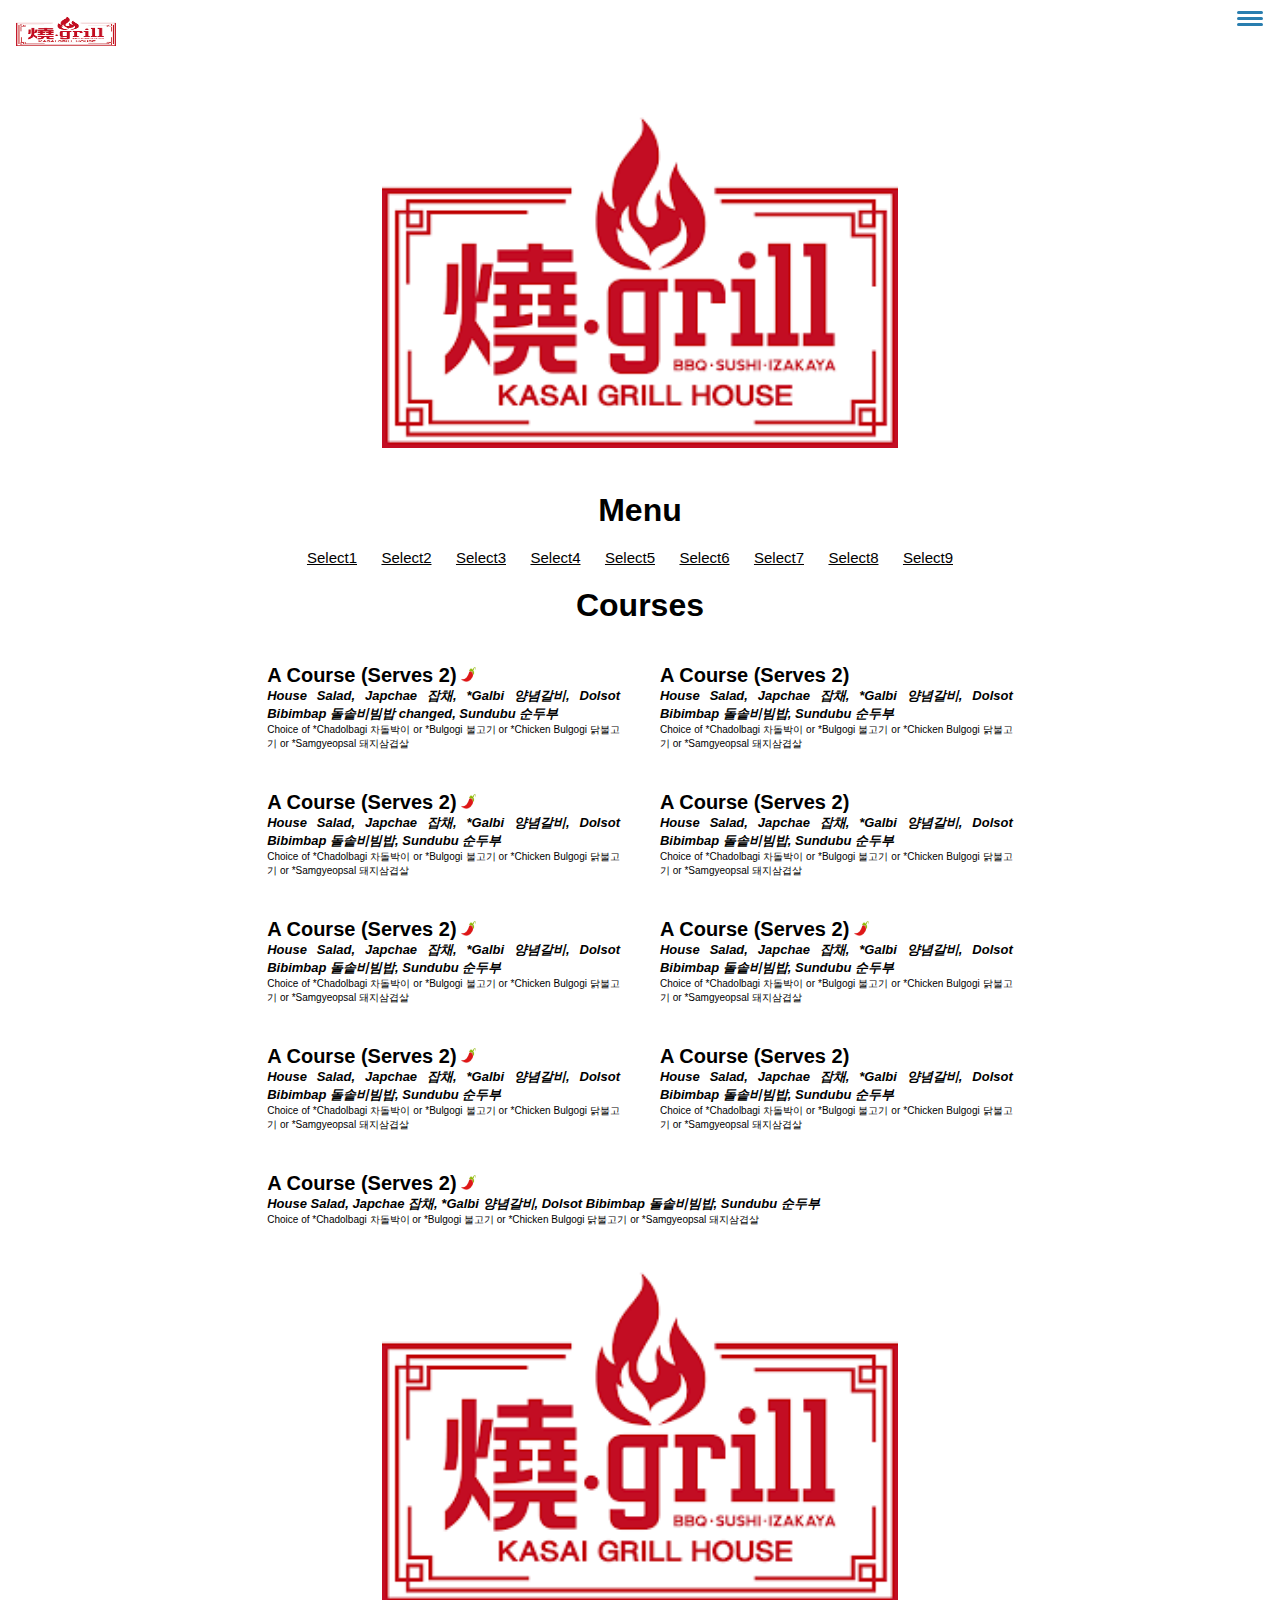
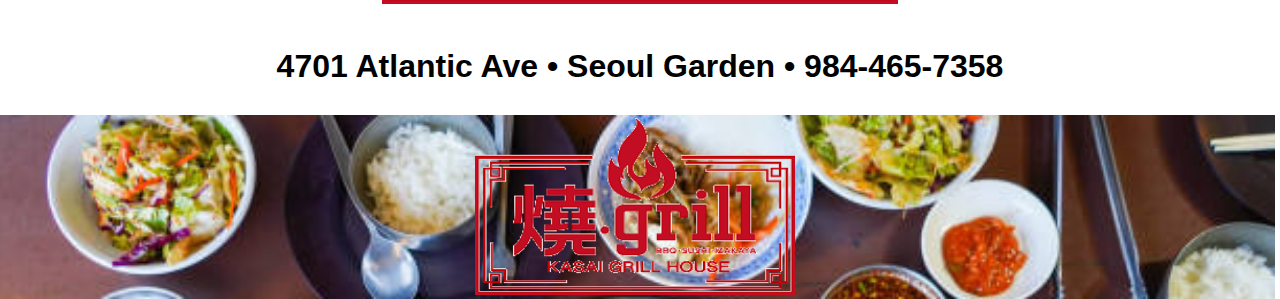
==== commit 67b45e4a: "nav" ====
--- a/index.html
+++ b/index.html
@@ -22,9 +22,42 @@
         <img src="img/bbq.png" alt="Girl in a jacket" class="logoland">
     </div>
     -->
-    <div class="pic_con">
+    <header>
+        <div class="logohead">
+            <img class ="headpic" src = "img/logo.png" alt="">
+        </div>
+        <button class="nav_toggle" aria_label ="toggle navagation">
+            <span class="hamburger">
+
+            </span>
+        </button>
+        <nav class="navhead">
+            <ul class="nav_listhead">
+                <li class="nav_itemhead">
+                    <a href="" class="nav_linkhead">home</a>
+                </li>
+                <li class="nav_itemhead">
+                    <a href="" class="nav_linkhead">home</a>
+                </li>
+                <li class="nav_itemhead">
+                    <a href="" class="nav_linkhead">home</a>
+                </li>
+                <li class="nav_itemhead">
+                    <a href="" class="nav_linkhead">home</a>
+                </li>
+                <li class="nav_itemhead">
+                    <a href="" class="nav_linkhead">home</a>
+                </li>
+            </ul>
+        </nav>
+    </header>
+    <!-- 
+        <div class="pic_con">
         <img src="img/logo.png" alt="Girl in a jacket" class="logoland">
     </div>
+    
+    
+-->
     <div class = "container">
         <div class="box">
                     <div class="logo1">
--- a/style1.css
+++ b/style1.css
@@ -15,8 +15,8 @@
     
 }
 .container{
-    top : 20vh;
-    position: absolute;
+    
+    position: relative;
     min-height: 100%;
     margin-top: 4px;
     width: 85%; 
@@ -76,7 +76,7 @@
     width: 95%; 
     top: 5%; 
     left: 2.5%; 
-    border: solid red 1px;
+    /*border: solid black 1px;*/
     align-items: center;
     text-align: center;
     
@@ -297,11 +297,11 @@
   }
 .hot{
     
-    width: 40px;
-    height: 30px;
+    width: 15px;
+    height: 15px;
     margin: 0;
     padding: 0;
-    transform: translateY(7px);
+    
     
 }
 .contact{
@@ -324,6 +324,100 @@
         text-align: center;
         right: 10vw;
 }
+.logohead{
+    width: 100px;
+    height: 30px;
+
+}
+.headpic{
+    width: 100%;
+    height: 100%;
+}
+header{
+    display: flex;
+    justify-content: space-between;
+    padding: 1em;
+    margin-bottom: 30px;
+
+}
+.navhead{
+    position: fixed;
+    background: black;
+    color: #fff;
+    top: 0;
+    bottom: 0;
+    left: 0;
+    right: 0;
+    z-index: 100;
+    transform: translatex(100%);
+    transition: transform 250ms cubic-bezier(.5,0,.5,1) ;
+}
+.nav_listhead{
+    list-style: none;
+    display: flex;
+    height: 100%;
+    flex-direction: column;
+    justify-content: space-evenly;
+    align-items: center;
+    margin: 0;
+    padding: 0;
+
+}
+.nav_linkhead{
+    color: inherit;
+    font-weight: 100;
+    font-size: 25px;
+    text-decoration: none;
+}
+.nav_linkhead:hover{
+    color: #0e3d72;
+
+}
+.hamburger{
+    
+    display: block;
+    position: relative;
+
+}
+.hamburger,
+.hamburger::before,
+.hamburger::after{
+    background: #297eaf;
+    width: 2em;
+    height: 3px;
+    border-radius: 1em;
+    transition: transform 250ms ease-in-out;
+}
+
+.hamburger::before,
+.hamburger::after{
+    content: "";
+    position: absolute;
+    left: 0;
+    right: 0;
+    
+
+}
+.hamburger::before{
+    top:6px;
+}
+.hamburger::after{
+    bottom: 6px;
+}
+.nav_toggle{
+    padding: .25em;
+    background: transparent;
+    border: 0;
+    cursor: pointer;
+    position: absolute;
+    right : 1em;
+    top: 1em;
+    z-index :1000;
+    color: #297eaf;
+}
+.nav_open .navhead{
+    transform: translatex(0);
+}
 @media only screen and (max-width:1500px) {
 
     .row{
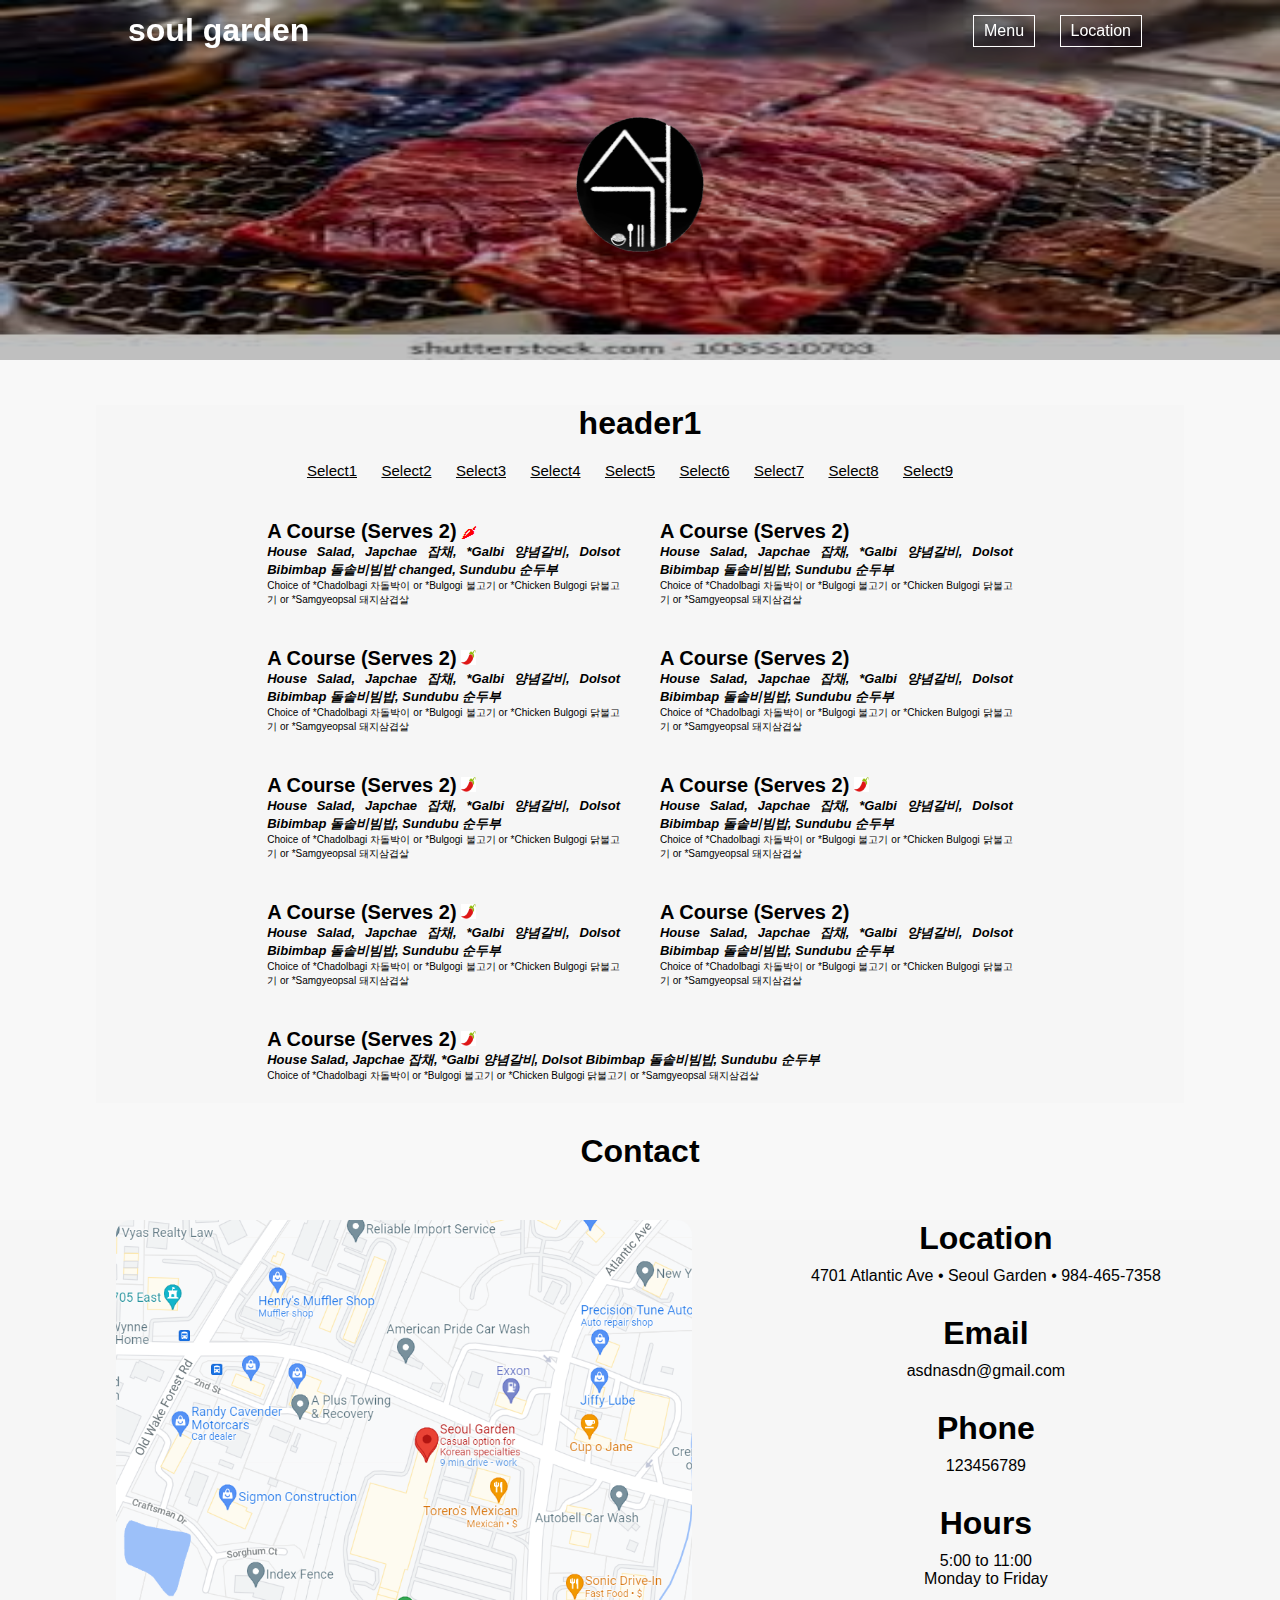
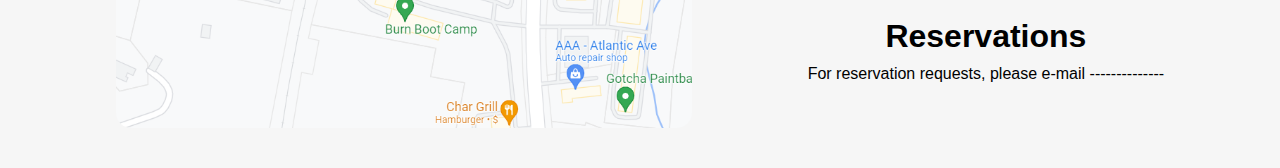
==== commit 6340b48c: "everything need phone and touchups" ====
--- a/index.html
+++ b/index.html
@@ -5,10 +5,15 @@
     <meta http-equiv="X-UA-Compatible" content="IE=edge,chrome=1">
     <meta name="HandheldFriendly" content="true">
     <script src="script.js" defer></script>
+    <meta charset="UTF-8">
     <title>
         Resurtant
     </title>
     <link rel="stylesheet" href="style1.css">
+    <link rel="stylesheet" type="text/css" href="css/lightbox.min.css">
+    <script type="text/javascript" src="js/lightbox-plus-jquery.min.js">
+
+    </script>
     
 </head>
 <body>
@@ -22,35 +27,24 @@
         <img src="img/bbq.png" alt="Girl in a jacket" class="logoland">
     </div>
     -->
-    <header>
-        <div class="logohead">
-            <img class ="headpic" src = "img/logo.png" alt="">
+    <div class="box-area" id="border">
+        <div class="wrapper">
+            <h1 class="nav-logo">soul garden</h1>
+            <nav>
+                <button class= "nav-button" onclick="window.scrollTo(0,241)">
+                    Menu
+                  </button>
+                  <button class= "nav-button" onclick="window.location.href='#info-header'">
+                    Location
+                  </button>
+                  
+                  
+            </nav>
         </div>
-        <button class="nav_toggle" aria_label ="toggle navagation">
-            <span class="hamburger">
+        
 
-            </span>
-        </button>
-        <nav class="navhead">
-            <ul class="nav_listhead">
-                <li class="nav_itemhead">
-                    <a href="" class="nav_linkhead">home</a>
-                </li>
-                <li class="nav_itemhead">
-                    <a href="" class="nav_linkhead">home</a>
-                </li>
-                <li class="nav_itemhead">
-                    <a href="" class="nav_linkhead">home</a>
-                </li>
-                <li class="nav_itemhead">
-                    <a href="" class="nav_linkhead">home</a>
-                </li>
-                <li class="nav_itemhead">
-                    <a href="" class="nav_linkhead">home</a>
-                </li>
-            </ul>
-        </nav>
-    </header>
+    </div>
+    
     <!-- 
         <div class="pic_con">
         <img src="img/logo.png" alt="Girl in a jacket" class="logoland">
@@ -58,14 +52,27 @@
     
     
 -->
-    <div class = "container">
+    <div class="intro">
+        
+            <img src = "img/kbbq1.jfif" alt="" class="slideshow-img">
+        
+        
+            <img src = "img/kbbq2.jfif" alt="" class="slideshow-img">
+      
+       
+            <img src = "img/kbbq3.jfif" alt="" class="slideshow-img">
+        
+      
+            <img src = "img/kbbq4.jpg" alt="" class="slideshow-img">
+      
+    </div>
+    <div class="logo1">
+        <img src="img/logo_trans.png" alt="Girl in a jacket" class="logo">
+    </div>
+    <div class = "container" id="container">
         <div class="box">
-                    <div class="logo1">
-                        <img src="img/bbq.png" alt="Girl in a jacket" class="logo">
-                    </div>
-                    <h1 class="text1" id= "text1">
-                        Menu
-                    </h1>
+            <h1 class="menu_header" id="menuheader">header1</h1>
+                    
                     <div class="grid-container">
                         <span class="grid-item" onclick="showmenu('menu1')" ><u>Select1</u></span>
                         <span class="grid-item" onclick="showmenu('menu2')" ><u>Select2</u></span>
@@ -79,13 +86,24 @@
                     </div>
             <div class="menu_block" id="menu_block">
                 <div class="menu1" id="menu1">
-                    <h1 class="menu_header">Courses</h1>
+                    
                     <div class="row_men">
                         <div class="column_men">
                             
                             <h1 class="item_header"> A Course (Serves 2) </h1>
+                            <span class="pepper">&#127798;</span>
+                            <h1 class="item_con">House Salad, Japchae 잡채, *Galbi 양념갈비, Dolsot Bibimbap <span>돌솥비빔밥 changed</span>, Sundubu 순두부</h1>
+                            <p class="item_des">Choice of *Chadolbagi 차돌박이 or *Bulgogi 불고기 or *Chicken Bulgogi 닭불고기 or *Samgyeopsal 돼지삼겹살</p>
+                        </div>
+                        <div class="column_men">
+                            <h1 class="item_header"> A Course (Serves 2) </h1>
+                            <h1 class="item_con">House Salad, Japchae 잡채, *Galbi 양념갈비, Dolsot Bibimbap 돌솥비빔밥, Sundubu 순두부</h1>
+                            <p class="item_des">Choice of *Chadolbagi 차돌박이 or *Bulgogi 불고기 or *Chicken Bulgogi 닭불고기 or *Samgyeopsal 돼지삼겹살</p>
+                        </div>
+                        <div class="column_men">
+                            <h1 class="item_header"> A Course (Serves 2) </h1>
                             <span><img src="img/hot.png" alt="Girl in a jacket" class="hot"></span>
-                            <h1 class="item_con">House Salad, Japchae 잡채, *Galbi 양념갈비, Dolsot Bibimbap <span>돌솥비빔밥 changed</span>, Sundubu 순두부</h1>
+                            <h1 class="item_con">House Salad, Japchae 잡채, *Galbi 양념갈비, Dolsot Bibimbap 돌솥비빔밥, Sundubu 순두부</h1>
                             <p class="item_des">Choice of *Chadolbagi 차돌박이 or *Bulgogi 불고기 or *Chicken Bulgogi 닭불고기 or *Samgyeopsal 돼지삼겹살</p>
                         </div>
                         <div class="column_men">
@@ -101,11 +119,6 @@
                         </div>
                         <div class="column_men">
                             <h1 class="item_header"> A Course (Serves 2) </h1>
-                            <h1 class="item_con">House Salad, Japchae 잡채, *Galbi 양념갈비, Dolsot Bibimbap 돌솥비빔밥, Sundubu 순두부</h1>
-                            <p class="item_des">Choice of *Chadolbagi 차돌박이 or *Bulgogi 불고기 or *Chicken Bulgogi 닭불고기 or *Samgyeopsal 돼지삼겹살</p>
-                        </div>
-                        <div class="column_men">
-                            <h1 class="item_header"> A Course (Serves 2) </h1>
                             <span><img src="img/hot.png" alt="Girl in a jacket" class="hot"></span>
                             <h1 class="item_con">House Salad, Japchae 잡채, *Galbi 양념갈비, Dolsot Bibimbap 돌솥비빔밥, Sundubu 순두부</h1>
                             <p class="item_des">Choice of *Chadolbagi 차돌박이 or *Bulgogi 불고기 or *Chicken Bulgogi 닭불고기 or *Samgyeopsal 돼지삼겹살</p>
@@ -118,27 +131,21 @@
                         </div>
                         <div class="column_men">
                             <h1 class="item_header"> A Course (Serves 2) </h1>
+                            <h1 class="item_con">House Salad, Japchae 잡채, *Galbi 양념갈비, Dolsot Bibimbap 돌솥비빔밥, Sundubu 순두부</h1>
+                            <p class="item_des">Choice of *Chadolbagi 차돌박이 or *Bulgogi 불고기 or *Chicken Bulgogi 닭불고기 or *Samgyeopsal 돼지삼겹살</p>
+                        </div>
+                        <div class="column_men">
+                            <h1 class="item_header"> A Course (Serves 2) </h1>
                             <span><img src="img/hot.png" alt="Girl in a jacket" class="hot"></span>
                             <h1 class="item_con">House Salad, Japchae 잡채, *Galbi 양념갈비, Dolsot Bibimbap 돌솥비빔밥, Sundubu 순두부</h1>
                             <p class="item_des">Choice of *Chadolbagi 차돌박이 or *Bulgogi 불고기 or *Chicken Bulgogi 닭불고기 or *Samgyeopsal 돼지삼겹살</p>
                         </div>
-                        <div class="column_men">
-                            <h1 class="item_header"> A Course (Serves 2) </h1>
-                            <h1 class="item_con">House Salad, Japchae 잡채, *Galbi 양념갈비, Dolsot Bibimbap 돌솥비빔밥, Sundubu 순두부</h1>
-                            <p class="item_des">Choice of *Chadolbagi 차돌박이 or *Bulgogi 불고기 or *Chicken Bulgogi 닭불고기 or *Samgyeopsal 돼지삼겹살</p>
-                        </div>
-                        <div class="column_men">
-                            <h1 class="item_header"> A Course (Serves 2) </h1>
-                            <span><img src="img/hot.png" alt="Girl in a jacket" class="hot"></span>
-                            <h1 class="item_con">House Salad, Japchae 잡채, *Galbi 양념갈비, Dolsot Bibimbap 돌솥비빔밥, Sundubu 순두부</h1>
-                            <p class="item_des">Choice of *Chadolbagi 차돌박이 or *Bulgogi 불고기 or *Chicken Bulgogi 닭불고기 or *Samgyeopsal 돼지삼겹살</p>
-                        </div>
                         
                     </div>
                     
                 </div>
                 <div class="menu2" id="menu2">
-                    <h1 class="menu_header">Menu2</h1>
+                    
                     <div class="row_men">
                     <div class="column_men">
                         <h1 class="item_header"> A Course (Serves 2) </h1>
@@ -232,7 +239,7 @@
                 </div>
                 </div>
                 <div class="menu3" id="menu3">
-                    <h1 class="menu_header">Menu3</h1>
+                    
                     <div class="row_men">
                     <div class="column_men">
                         <h1 class="item_header"> A Course (Serves 2) </h1>
@@ -282,7 +289,7 @@
                     </div>
                 </div>
                 <div class="menu4" id="menu4">
-                    <h1 class="menu_header">Menu4</h1>
+                    
                     <div class="row_men">
                     <div class="column_men">
                         <h1 class="item_header"> A Course (Serves 2) </h1>
@@ -332,7 +339,7 @@
                     </div>
                 </div>
                 <div class="menu5" id = "menu5">
-                    <h1 class="menu_header">Menu1</h1>
+                    
                     <div class="row_men">
                     <div class="column_men">
                         <h1 class="item_header"> A Course (Serves 2) </h1>
@@ -426,7 +433,7 @@
                     </div>
                 </div>
                 <div class="menu6" id = "menu6">
-                    <h1 class="menu_header">Menu1</h1>
+                    
                     <div class="row_men">
                     <div class="column_men">
                         <h1 class="item_header"> A Course (Serves 2) </h1>
@@ -476,7 +483,7 @@
                     </div>
                 </div>
                 <div class="menu7" id = "menu7">
-                    <h1 class="menu_header">Menu1</h1>
+                    
                     <div class="row_men">
                     <div class="column_men">
                         <h1 class="item_header"> A Course (Serves 2) </h1>
@@ -526,7 +533,7 @@
                     </div>
                 </div>
                 <div class="menu8" id = "menu8">
-                    <h1 class="menu_header">Menu1</h1>
+                   
                     <div class="row_men">
                     <div class="column_men">
                         <h1 class="item_header"> A Course (Serves 2) </h1>
@@ -576,67 +583,113 @@
                     </div>
                 </div>
                 <div class="menu9" id = "menu9">
-                    <h1 class="menu_header">Menu1</h1>
-                    <div class="row_men">
-                    <div class="column_men">
-                        <h1 class="item_header"> A Course (Serves 2) </h1>
-                        <h1 class="item_con">House Salad, Japchae 잡채, *Galbi 양념갈비, Dolsot Bibimbap 돌솥비빔밥, Sundubu 순두부</h1>
-                        <p class="item_des">Choice of *Chadolbagi 차돌박이 or *Bulgogi 불고기 or *Chicken Bulgogi 닭불고기 or *Samgyeopsal 돼지삼겹살</p>
-                    </div>
-                    <div class="column_men">
-                        <h1 class="item_header"> A Course (Serves 2) </h1>
-                        <h1 class="item_con">House Salad, Japchae 잡채, *Galbi 양념갈비, Dolsot Bibimbap 돌솥비빔밥, Sundubu 순두부</h1>
-                        <p class="item_des">Choice of *Chadolbagi 차돌박이 or *Bulgogi 불고기 or *Chicken Bulgogi 닭불고기 or *Samgyeopsal 돼지삼겹살</p>
-                    </div>
-                    <div class="column_men">
-                        <h1 class="item_header"> A Course (Serves 2) </h1>
-                        <h1 class="item_con">House Salad, Japchae 잡채, *Galbi 양념갈비, Dolsot Bibimbap 돌솥비빔밥, Sundubu 순두부</h1>
-                        <p class="item_des">Choice of *Chadolbagi 차돌박이 or *Bulgogi 불고기 or *Chicken Bulgogi 닭불고기 or *Samgyeopsal 돼지삼겹살</p>
-                    </div>
-                    <div class="column_men">
-                        <h1 class="item_header"> A Course (Serves 2) </h1>
-                        <h1 class="item_con">House Salad, Japchae 잡채, *Galbi 양념갈비, Dolsot Bibimbap 돌솥비빔밥, Sundubu 순두부</h1>
-                        <p class="item_des">Choice of *Chadolbagi 차돌박이 or *Bulgogi 불고기 or *Chicken Bulgogi 닭불고기 or *Samgyeopsal 돼지삼겹살</p>
-                    </div>
-                    <div class="column_men">
-                        <h1 class="item_header"> A Course (Serves 2) </h1>
-                        <h1 class="item_con">House Salad, Japchae 잡채, *Galbi 양념갈비, Dolsot Bibimbap 돌솥비빔밥, Sundubu 순두부</h1>
-                        <p class="item_des">Choice of *Chadolbagi 차돌박이 or *Bulgogi 불고기 or *Chicken Bulgogi 닭불고기 or *Samgyeopsal 돼지삼겹살</p>
-                    </div>
-                    <div class="column_men">
-                        <h1 class="item_header"> A Course (Serves 2) </h1>
-                        <h1 class="item_con">House Salad, Japchae 잡채, *Galbi 양념갈비, Dolsot Bibimbap 돌솥비빔밥, Sundubu 순두부</h1>
-                        <p class="item_des">Choice of *Chadolbagi 차돌박이 or *Bulgogi 불고기 or *Chicken Bulgogi 닭불고기 or *Samgyeopsal 돼지삼겹살</p>
-                    </div>
-                    <div class="column_men">
-                        <h1 class="item_header"> A Course (Serves 2) </h1>
-                        <h1 class="item_con">House Salad, Japchae 잡채, *Galbi 양념갈비, Dolsot Bibimbap 돌솥비빔밥, Sundubu 순두부</h1>
-                        <p class="item_des">Choice of *Chadolbagi 차돌박이 or *Bulgogi 불고기 or *Chicken Bulgogi 닭불고기 or *Samgyeopsal 돼지삼겹살</p>
-                    </div>
-                    <div class="column_men">
-                        <h1 class="item_header"> A Course (Serves 2) </h1>
-                        <h1 class="item_con">House Salad, Japchae 잡채, *Galbi 양념갈비, Dolsot Bibimbap 돌솥비빔밥, Sundubu 순두부</h1>
-                        <p class="item_des">Choice of *Chadolbagi 차돌박이 or *Bulgogi 불고기 or *Chicken Bulgogi 닭불고기 or *Samgyeopsal 돼지삼겹살</p>
-                    </div>
-                    <div class="column_men">
-                        <h1 class="item_header"> A Course (Serves 2) </h1>
-                        <h1 class="item_con">House Salad, Japchae 잡채, *Galbi 양념갈비, Dolsot Bibimbap 돌솥비빔밥, Sundubu 순두부</h1>
-                        <p class="item_des">Choice of *Chadolbagi 차돌박이 or *Bulgogi 불고기 or *Chicken Bulgogi 닭불고기 or *Samgyeopsal 돼지삼겹살</p>
-                    </div>
-                    </div>
-                </div>
-                <div class="logo1">
-                    <img src="img/bbq.png" alt="Girl in a jacket" class="logo">
+                  
+                    <div class="row_men">
+                    <div class="column_men">
+                        <h1 class="item_header"> A Course (Serves 2) </h1>
+                        <h1 class="item_con">House Salad, Japchae 잡채, *Galbi 양념갈비, Dolsot Bibimbap 돌솥비빔밥, Sundubu 순두부</h1>
+                        <p class="item_des">Choice of *Chadolbagi 차돌박이 or *Bulgogi 불고기 or *Chicken Bulgogi 닭불고기 or *Samgyeopsal 돼지삼겹살</p>
+                    </div>
+                    <div class="column_men">
+                        <h1 class="item_header"> A Course (Serves 2) </h1>
+                        <h1 class="item_con">House Salad, Japchae 잡채, *Galbi 양념갈비, Dolsot Bibimbap 돌솥비빔밥, Sundubu 순두부</h1>
+                        <p class="item_des">Choice of *Chadolbagi 차돌박이 or *Bulgogi 불고기 or *Chicken Bulgogi 닭불고기 or *Samgyeopsal 돼지삼겹살</p>
+                    </div>
+                    <div class="column_men">
+                        <h1 class="item_header"> A Course (Serves 2) </h1>
+                        <h1 class="item_con">House Salad, Japchae 잡채, *Galbi 양념갈비, Dolsot Bibimbap 돌솥비빔밥, Sundubu 순두부</h1>
+                        <p class="item_des">Choice of *Chadolbagi 차돌박이 or *Bulgogi 불고기 or *Chicken Bulgogi 닭불고기 or *Samgyeopsal 돼지삼겹살</p>
+                    </div>
+                    <div class="column_men">
+                        <h1 class="item_header"> A Course (Serves 2) </h1>
+                        <h1 class="item_con">House Salad, Japchae 잡채, *Galbi 양념갈비, Dolsot Bibimbap 돌솥비빔밥, Sundubu 순두부</h1>
+                        <p class="item_des">Choice of *Chadolbagi 차돌박이 or *Bulgogi 불고기 or *Chicken Bulgogi 닭불고기 or *Samgyeopsal 돼지삼겹살</p>
+                    </div>
+                    <div class="column_men">
+                        <h1 class="item_header"> A Course (Serves 2) </h1>
+                        <h1 class="item_con">House Salad, Japchae 잡채, *Galbi 양념갈비, Dolsot Bibimbap 돌솥비빔밥, Sundubu 순두부</h1>
+                        <p class="item_des">Choice of *Chadolbagi 차돌박이 or *Bulgogi 불고기 or *Chicken Bulgogi 닭불고기 or *Samgyeopsal 돼지삼겹살</p>
+                    </div>
+                    <div class="column_men">
+                        <h1 class="item_header"> A Course (Serves 2) </h1>
+                        <h1 class="item_con">House Salad, Japchae 잡채, *Galbi 양념갈비, Dolsot Bibimbap 돌솥비빔밥, Sundubu 순두부</h1>
+                        <p class="item_des">Choice of *Chadolbagi 차돌박이 or *Bulgogi 불고기 or *Chicken Bulgogi 닭불고기 or *Samgyeopsal 돼지삼겹살</p>
+                    </div>
+                    <div class="column_men">
+                        <h1 class="item_header"> A Course (Serves 2) </h1>
+                        <h1 class="item_con">House Salad, Japchae 잡채, *Galbi 양념갈비, Dolsot Bibimbap 돌솥비빔밥, Sundubu 순두부</h1>
+                        <p class="item_des">Choice of *Chadolbagi 차돌박이 or *Bulgogi 불고기 or *Chicken Bulgogi 닭불고기 or *Samgyeopsal 돼지삼겹살</p>
+                    </div>
+                    <div class="column_men">
+                        <h1 class="item_header"> A Course (Serves 2) </h1>
+                        <h1 class="item_con">House Salad, Japchae 잡채, *Galbi 양념갈비, Dolsot Bibimbap 돌솥비빔밥, Sundubu 순두부</h1>
+                        <p class="item_des">Choice of *Chadolbagi 차돌박이 or *Bulgogi 불고기 or *Chicken Bulgogi 닭불고기 or *Samgyeopsal 돼지삼겹살</p>
+                    </div>
+                    <div class="column_men">
+                        <h1 class="item_header"> A Course (Serves 2) </h1>
+                        <h1 class="item_con">House Salad, Japchae 잡채, *Galbi 양념갈비, Dolsot Bibimbap 돌솥비빔밥, Sundubu 순두부</h1>
+                        <p class="item_des">Choice of *Chadolbagi 차돌박이 or *Bulgogi 불고기 or *Chicken Bulgogi 닭불고기 or *Samgyeopsal 돼지삼겹살</p>
+                    </div>
+                    </div>
                 </div>
                 
-                <h1 class="contact">
-                    4701 Atlantic Ave • Seoul Garden • 984-465-7358
-                </h1>
-                <div class="pic_con2">
-                    <img src="img/logo.png" alt="Girl in a jacket" class="logoland">
-                </div>
+                
+                
+                
             </div>
         </div>
+    </div>
+    <h1 class="info-header" id = "info-header">
+        Contact
+    </h1>
+    
+    <div class="info">
+    
+            <img class = "map" src = "img/map.png" alt="" >
+        
+        <div class="contact-info">
+            
+            <div class="info-address">
+                <h1 class = "info-head">
+                    Location
+                </h1>
+                <p class="info-para">
+                    4701 Atlantic Ave • Seoul Garden • 984-465-7358
+                </p>
+                <h1 class = "info-head">
+                    Email
+                </h1>
+                <p class="info-para"> 
+                    asdnasdn@gmail.com
+                </p>
+                <h1 class = "info-head">
+                    Phone
+                </h1>
+                <p class="info-para">
+                    123456789
+                </p>
+                <h1 class = "info-head">
+                    Hours
+                </h1>
+                
+                    5:00 to 11:00
+                </p>
+                <p class="info-para">
+                    Monday to Friday
+                </p>
+                <h1 class = "info-head">
+                    Reservations
+                </h1>
+                <p class="info-para"> 
+                    For reservation requests, please e-mail --------------
+                </p>
+                
+
+            </div>
+            
+            
+        </div>
+        
     </div>
     
 </body>
--- a/style1.css
+++ b/style1.css
@@ -9,21 +9,75 @@
   }
 body{
     /*background-image: url(img/food.jpg);*/
-    background-color: #fff;
+    background-color: rgba(245, 245, 245, 0.750);
     height: auto;
     overflow-x: hidden;
     
+    
+    
 }
 .container{
     
     position: relative;
     min-height: 100%;
-    margin-top: 4px;
+    margin-top: 45vh;
     width: 85%; 
     
     left: 7.5%; 
-    background-color: #fff;
-    
+    background-color: rgba(245, 245, 245, 0.750);
+    
+}
+.menu-header{
+    
+}
+.box-area{
+    height: 60px;
+    background-color: transparent;
+    width: 100%;
+    z-index: 10000;
+    position: fixed;
+    top: 0;
+    color: #fff;
+    
+    
+}
+.wrapper{
+    width: 80%;
+    margin-left: 10%;
+}
+.nav-logo{
+    width: 40%;
+    float: left;
+    line-height: 60px;
+    
+    
+}
+* nav{
+    float: right;
+    line-height: 30px;
+    color: white;
+}
+nav a{
+    color: white;
+}
+.nav-button{
+    text-decoration: none;
+  display: inline-block;
+  background-color: transparent;
+  color: white;
+  text-decoration: none;
+  background: none;
+	color: inherit;
+	border: 1px solid white;
+	padding: 0;
+	font: inherit;
+	cursor: pointer;
+	outline: inherit;
+    margin-top: 15px;
+    padding-left: 10px;
+    padding-right: 10px;
+    margin-left: 10px;
+    margin-right:10px;
 }
 .navbar{
     top: 0;
@@ -53,10 +107,20 @@
    
     font-weight: bold;
 }
+.pepper{
+    color: red;
+}
 .logo{
-    width: 50px;
+    position: absolute;
+    top:13vh;
+    left: 50vw;
+    transform: translatex(-50%);
+
+    width: 10vw;
+    height: 15vh;
     cursor: pointer;
     margin: 0px 0;
+    color: rgba(245, 245, 245, 0.750);;
 }
 .menu-icon{
     width: 25px;
@@ -217,6 +281,7 @@
     flex-wrap: wrap;
     
     justify-content: center;
+    background-color: rgba(245, 245, 245, 0.750);
     
   }
   
@@ -225,27 +290,24 @@
     
     flex: 25%;
     padding: 20px;
+    background-color: rgba(245, 245, 245, 0.750);
   }
   .item_header{
       font-size: 20px;
       display: inline-block;
+      background-color: rgba(245, 245, 245, 0.750);
       
   }
   .item_con{
     font-size: 13px;
     font-style: italic;
+    background-color: rgba(245, 245, 245, 0.750);
   }
   .item_des{
     font-size: 10px;
-  }
-  .logo{
-    width: 50%;
-    height: auto;
-    margin-top: 20px;
-    margin-bottom: 20px;
-      
-      
-  }
+    background-color: rgba(245, 245, 245, 0.750);
+  }
+ 
   .text1{
       margin: 20px;
   }
@@ -296,7 +358,8 @@
       
   }
 .hot{
-    
+    background-color: rgba(245, 245, 245, 0.750);
+    color:rgba(245, 245, 245, 0.750);;
     width: 15px;
     height: 15px;
     margin: 0;
@@ -304,11 +367,7 @@
     
     
 }
-.contact{
-    padding: 10px;
-    margin: 10px;
-    margin-bottom: 20px;
-}
+
 .pic_con2{
     min-width:  100vw;
         min-height: 20vh;
@@ -325,25 +384,31 @@
         right: 10vw;
 }
 .logohead{
-    width: 100px;
+    width: 70px;
     height: 30px;
 
 }
 .headpic{
     width: 100%;
     height: 100%;
-}
-header{
-    display: flex;
-    justify-content: space-between;
+    left : 2em;
+    
+}
+.headersmall{
+    display: none;
+    /*display: flex;*/
+    justify-content: start;
+    /*justify-content: sp*/
     padding: 1em;
     margin-bottom: 30px;
+    background-color: white;
 
 }
 .navhead{
+    display: none;
     position: fixed;
-    background: black;
-    color: #fff;
+    background: rgba(245, 245, 245, 0.750);
+    color: black;
     top: 0;
     bottom: 0;
     left: 0;
@@ -405,19 +470,246 @@
     bottom: 6px;
 }
 .nav_toggle{
+    display: none;
     padding: .25em;
     background: transparent;
     border: 0;
     cursor: pointer;
     position: absolute;
-    right : 1em;
-    top: 1em;
+    right : 2em;
+    top: 2em;
     z-index :1000;
     color: #297eaf;
 }
 .nav_open .navhead{
     transform: translatex(0);
 }
+
+
+.fullnav{
+    
+    padding-left: 30px;
+    padding-top: 30px;
+    padding-right: 30px;
+    color: black;
+    display: flex;
+    justify-content: space-between;
+    align-items: center;
+    font-size: 20px;
+    position: fixed;
+    top: 0;
+    
+    
+}
+.entirediv{
+    color: inherit;
+}
+.fullul{
+    list-style-type: none;
+}
+.fullli{
+    display: inline-block;
+    padding: 0;
+}
+.fullpic{
+    
+    height:50px;
+    margin-left: 70px;
+    margin-top: 30px;
+    margin-bottom: 30px;
+    margin-right: 30px;
+
+}
+.fulllink{
+    color: white;
+    text-decoration: none;
+    margin-right: 35px;
+}
+.menu{
+    display: none;
+}
+.menu_line{
+    width: 20px;
+    height: 3px;
+    background-color: black;
+    margin-bottom: 6px;
+
+}
+
+.intro{
+    width: 100vw;
+    height: calc(40vh );
+    position: absolute;
+    left: 0;
+    top:0;
+    justify-content: center;
+    align-items: center;
+    text-align: center;
+    display: flex;
+
+}
+.slideshow-img{
+    width: 100vw;
+    height: calc(40vh );
+    position: absolute;
+    background-color: rgba(245, 245, 245, 0.750);;
+    opacity: 0;
+    transition: opacity 1s ease-in-out;
+    z-index: -1;
+    filter: brightness(75%);
+    
+}
+.slideshow-img:first-child{
+    display: block;
+    opacity: 1;
+}
+.textslide{
+    position: absolute;
+  top: 50%;
+  left: 50%;
+  transform: translate(-50%, -50%);
+  color: white;
+  font-size: 50px;
+  border-radius: 0.5rem;
+  padding: 2rem 2.5rem;
+  background-color: rgba(0,0,0,.5);
+  letter-spacing: 0.1rem;
+}
+.info{
+    display: flex;
+    justify-content: space-evenly;
+   
+    background-color: rgba(245, 245, 245, 0.750);
+    color: black;
+    text-align: justify;
+    
+    
+}
+.info-header{
+    margin-top: 30px;
+    margin-bottom: 50px;
+    text-align: center;
+    
+}
+.map{
+    flex-basis: 65%;
+    min-width: 40%;
+    max-width: 45%;
+    border-radius: 15px;
+    margin-bottom: 40px;
+
+   
+
+}
+.contact-map{
+    
+}
+.info-head{
+    margin-bottom: 10px;
+}
+.info-para{
+    margin-bottom: 30px;
+}
+.contact-info{
+   text-align: center;
+}
+
+.takealook{
+    margin-top: 30vh;
+    text-align: center;
+    align-items: center;
+    align-content: center;
+}
+.des-logo{
+    margin-top: 30px;
+    margin-bottom: 30px;
+}
+.des-title{
+    
+    margin-bottom: 30px;
+}
+.takealookh2{
+    margin-top: 30px;
+    margin-bottom: 30px;
+}
+.gallery{
+    margin: 10px 50px;
+
+}
+.gallery img{
+    width: 20%;
+    padding: 5px;
+    filter: grayscale(100%);
+    transition: 1s;
+}
+.gallery img:hover{
+    filter: grayscale(0%);
+    transform: scale(1.1);
+}
+
+@media all and (max-width: 480px){
+    .fullnav{
+        flex-direction: column;
+        justify-content: space-around;
+    }
+    .menu{
+        display: block;
+        position: absolute;
+        right: 45px;
+        top: 60px;
+        
+   
+ 
+    
+
+    }
+    .fullli{
+        display: block;
+        padding: 10px;
+        border-top: 1px solid black;
+        
+    }
+    .fullli:last-child{
+        border-bottom: 1px solid black;
+    }
+    .fullul{
+        list-style-type: none;
+        width: 100%;
+        text-align: center;
+        padding-top: 10px;
+        margin-bottom: 1px;
+        display: none;
+
+    }
+    .fulllink{
+        margin-right: 0px;
+    }
+    .entirediv{
+        width: 100%;
+        margin-left: 10px;
+        margin-top: 10px;
+    }
+    .active{
+        display: block;
+    }
+    .info{
+        flex-direction: column;
+        text-align: center;
+
+    }
+    .map{
+        flex-basis: 50%;
+        min-width: 40%;
+        max-width: 50%;
+        justify-content: center;
+        align-items: center;
+    
+       
+    
+    }
+}
+
+
 @media only screen and (max-width:1500px) {
 
     .row{
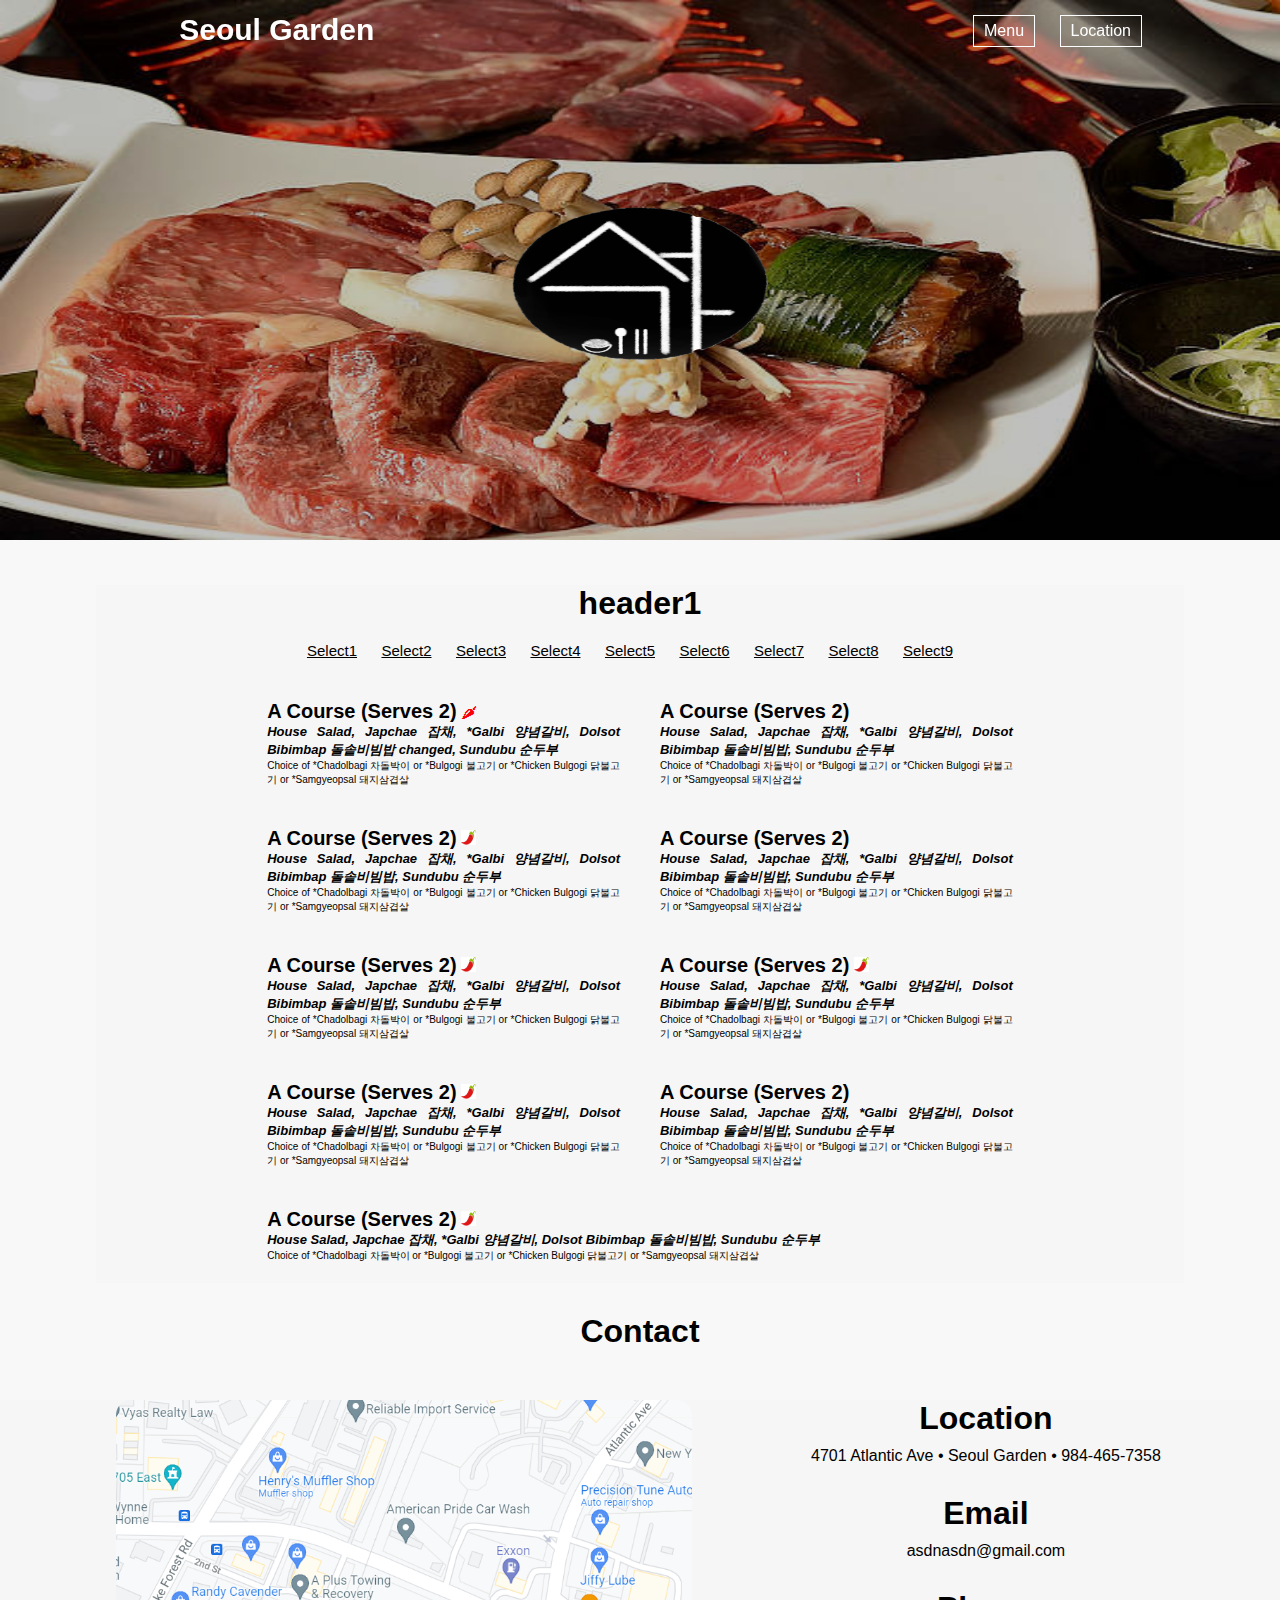
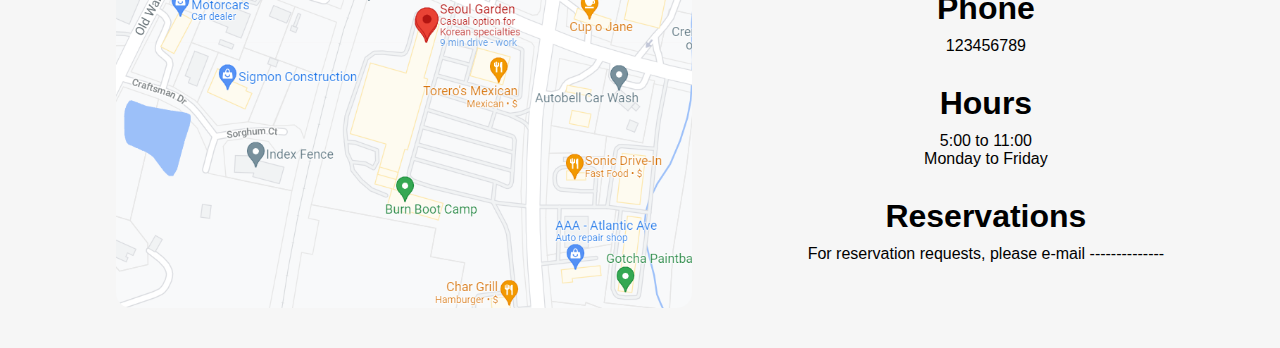
==== commit a047bf55: "phone sizing" ====
--- a/index.html
+++ b/index.html
@@ -29,9 +29,9 @@
     -->
     <div class="box-area" id="border">
         <div class="wrapper">
-            <h1 class="nav-logo">soul garden</h1>
+            <h1 class="nav-logo">Seoul Garden</h1>
             <nav>
-                <button class= "nav-button" onclick="window.scrollTo(0,241)">
+                <button class= "nav-button" onclick="window.scrollTo(0,361)">
                     Menu
                   </button>
                   <button class= "nav-button" onclick="window.location.href='#info-header'">
@@ -54,20 +54,20 @@
 -->
     <div class="intro">
         
-            <img src = "img/kbbq1.jfif" alt="" class="slideshow-img">
+            <img src = "img/newbbq1.jpg" alt="" class="slideshow-img">
         
         
-            <img src = "img/kbbq2.jfif" alt="" class="slideshow-img">
+            <img src = "img/newbbq2.jpg" alt="" class="slideshow-img">
       
        
-            <img src = "img/kbbq3.jfif" alt="" class="slideshow-img">
+            <img src = "img/newbbq3.jpg" alt="" class="slideshow-img">
         
       
-            <img src = "img/kbbq4.jpg" alt="" class="slideshow-img">
+            <img src = "img/newbbq4.jpg" alt="" class="slideshow-img">
       
     </div>
     <div class="logo1">
-        <img src="img/logo_trans.png" alt="Girl in a jacket" class="logo">
+        <img src="img/logo_trans.png" alt="" class="logo">
     </div>
     <div class = "container" id="container">
         <div class="box">
--- a/style1.css
+++ b/style1.css
@@ -20,7 +20,7 @@
     
     position: relative;
     min-height: 100%;
-    margin-top: 45vh;
+    margin-top: 65vh;
     width: 85%; 
     
     left: 7.5%; 
@@ -112,7 +112,7 @@
 }
 .logo{
     position: absolute;
-    top:13vh;
+    top:23vh;
     left: 50vw;
     transform: translatex(-50%);
 
@@ -538,7 +538,7 @@
 
 .intro{
     width: 100vw;
-    height: calc(40vh );
+    height: calc(60vh );
     position: absolute;
     left: 0;
     top:0;
@@ -550,7 +550,7 @@
 }
 .slideshow-img{
     width: 100vw;
-    height: calc(40vh );
+    height: calc(60vh );
     position: absolute;
     background-color: rgba(245, 245, 245, 0.750);;
     opacity: 0;
@@ -647,7 +647,7 @@
     transform: scale(1.1);
 }
 
-@media all and (max-width: 480px){
+@media all and (max-width: 550px){
     .fullnav{
         flex-direction: column;
         justify-content: space-around;
@@ -707,6 +707,28 @@
        
     
     }
+    .nav-logo{
+        width: 40%;
+    
+        font-size: 20px;
+        margin-left: 5%;
+    }
+    .wrapper{
+        width: 100%;
+        margin-left: 0;
+    }
+    .logo{
+        position: absolute;
+    top:23vh;
+    left: 50vw;
+    transform: translatex(-50%);
+
+    width: 25vw;
+    height: 15vh;
+    cursor: pointer;
+    margin: 0px 0;
+    color: rgba(245, 245, 245, 0.750);;
+    }
 }
 
 
@@ -774,14 +796,114 @@
         flex: 33%;
         padding: 20px;
       }
-    
-}
-@media only screen and (max-width:1000px) {
+      .logo{
+        position: absolute;
+        top:23vh;
+        left: 50vw;
+        transform: translatex(-50%);
+
+        width: 20vw;
+        height: 17vh;
+        cursor: pointer;
+        margin: 0px 0;
+        color: rgba(245, 245, 245, 0.750);;
+    }
+    .nav-logo{
+        width: 40%;
+    
+        font-size: 30px;
+        margin-left: 5%;
+    }
+    
+}
+
+@media only screen and (max-width:800px) {
     .column_men {
     
         flex: 50%;
         padding: 20px;
       }
    
-    
-}+    .logo{
+        position: absolute;
+        top:23vh;
+        left: 50vw;
+        transform: translatex(-50%);
+
+        width: 20vw;
+        height: 17vh;
+        cursor: pointer;
+        margin: 0px 0;
+        color: rgba(245, 245, 245, 0.750);;
+    }
+    .nav-logo{
+        width: 40%;
+    
+        font-size: 25px;
+        margin-left: 5%;
+    }
+    .info{
+        flex-direction: column;
+        align-items: center;
+        align-content: center;
+        text-align: center;
+    }
+    
+}
+@media only screen and (max-width:700px) {
+    .column_men {
+    
+        flex: 50%;
+        padding: 20px;
+      }
+   
+    .logo{
+        position: absolute;
+        top:23vh;
+        left: 50vw;
+        transform: translatex(-50%);
+
+        width: 20vw;
+        height: 17vh;
+        cursor: pointer;
+        margin: 0px 0;
+        color: rgba(245, 245, 245, 0.750);;
+    }
+    .nav-logo{
+        width: 40%;
+    
+        font-size: 25px;
+        margin-left: 5%;
+    }
+    
+}
+@media only screen and (max-width:600px) {
+    .column_men {
+    
+        flex: 50%;
+        padding: 20px;
+      }
+   
+    .logo{
+        position: absolute;
+        top:23vh;
+        left: 50vw;
+        transform: translatex(-50%);
+
+        width: 23vw;
+        height: 18vh;
+        cursor: pointer;
+        margin: 0px 0;
+        color: rgba(245, 245, 245, 0.750);;
+    }
+    .nav-logo{
+        width: 40%;
+    
+        font-size: 20px;
+        margin-left: 5%;
+    }
+    
+}
+
+
+
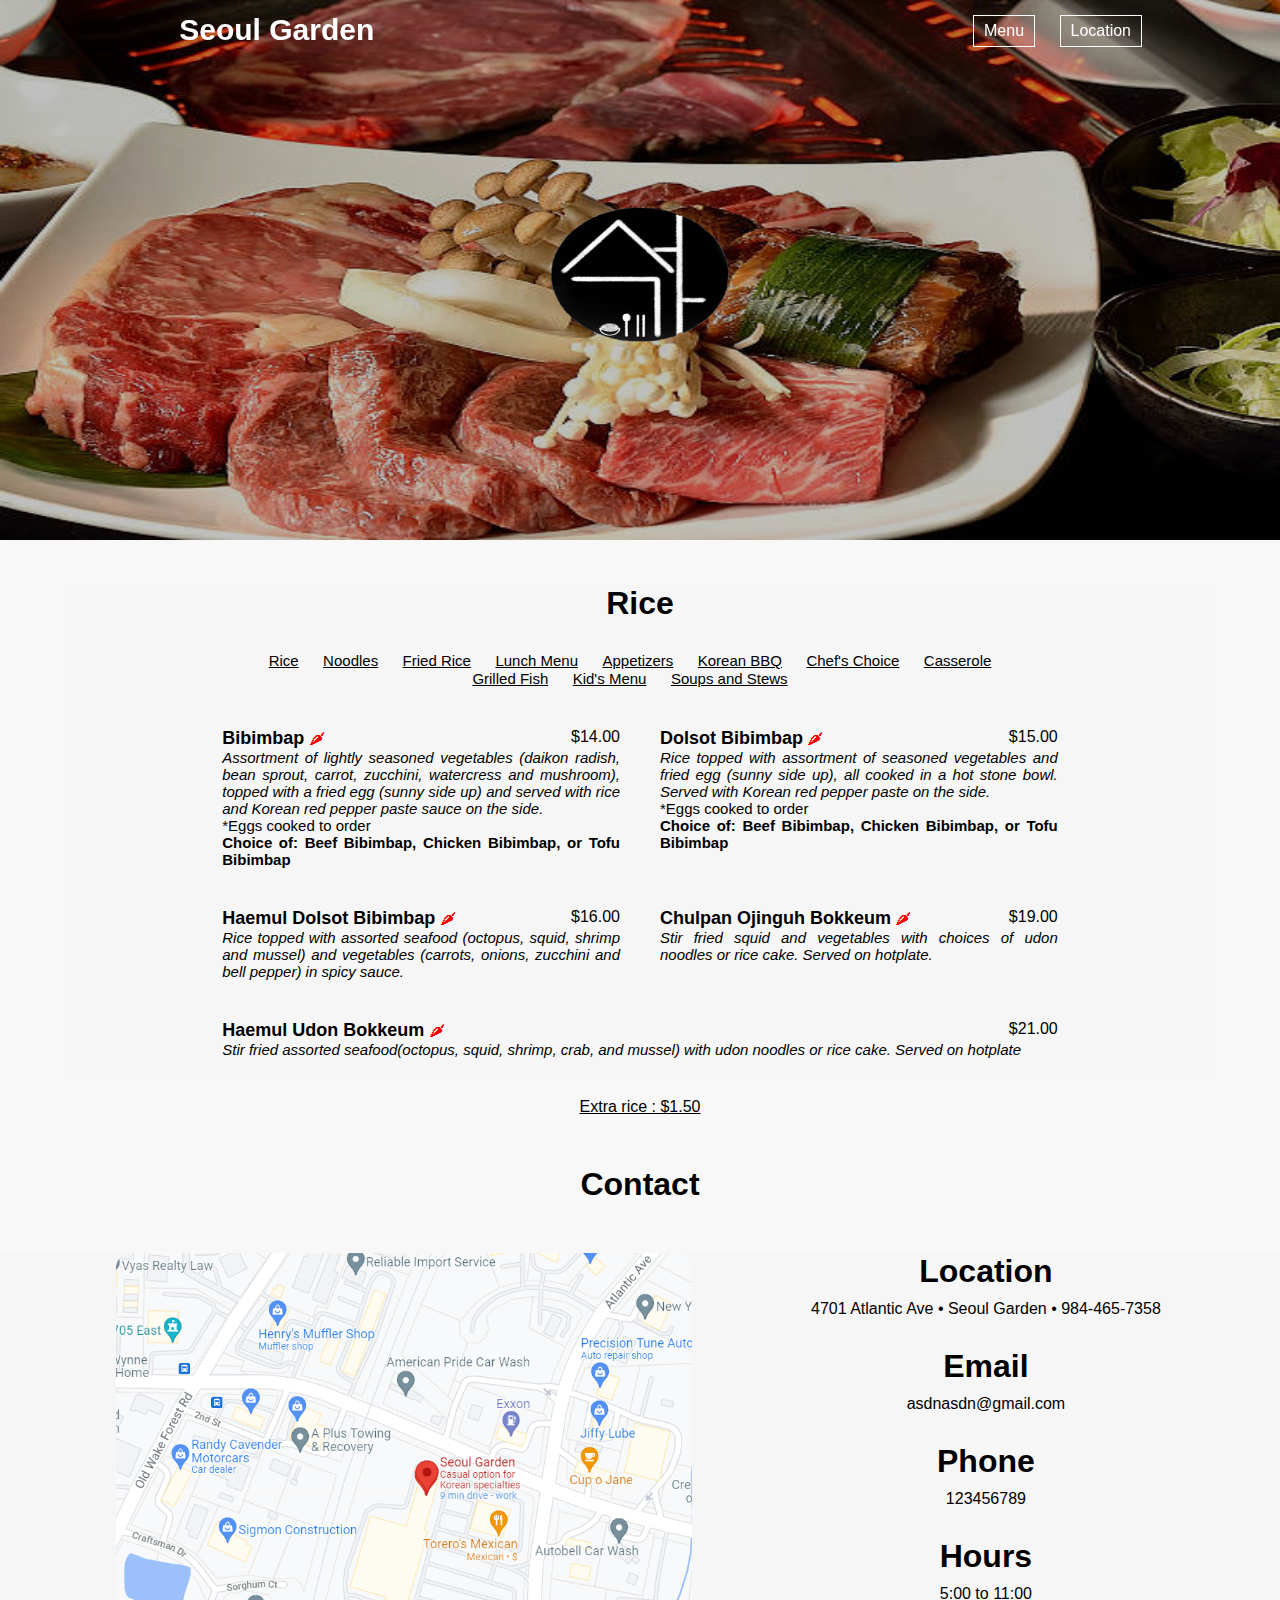
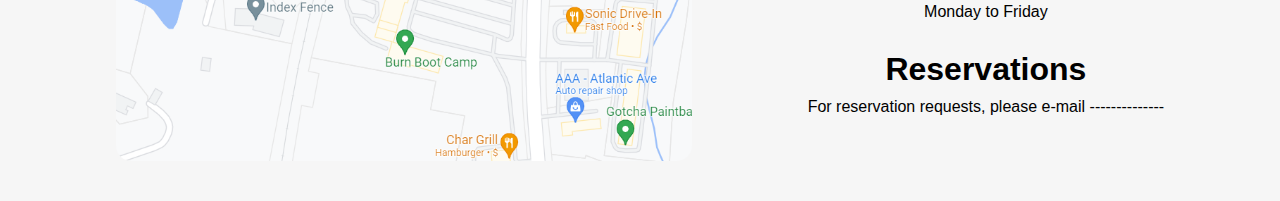
==== commit de3d965f: "added menu" ====
--- a/index.html
+++ b/index.html
@@ -31,7 +31,7 @@
         <div class="wrapper">
             <h1 class="nav-logo">Seoul Garden</h1>
             <nav>
-                <button class= "nav-button" onclick="window.scrollTo(0,361)">
+                <button class= "nav-button" onclick="window.scrollTo(0,401)">
                     Menu
                   </button>
                   <button class= "nav-button" onclick="window.location.href='#info-header'">
@@ -71,574 +71,785 @@
     </div>
     <div class = "container" id="container">
         <div class="box">
-            <h1 class="menu_header" id="menuheader">header1</h1>
-                    
-                    <div class="grid-container">
-                        <span class="grid-item" onclick="showmenu('menu1')" ><u>Select1</u></span>
-                        <span class="grid-item" onclick="showmenu('menu2')" ><u>Select2</u></span>
-                        <span class="grid-item" onclick="showmenu('menu3')" ><u>Select3</u></span>
-                        <span class="grid-item" onclick="showmenu('menu4')" ><u>Select4</u></span>
-                        <span class="grid-item" onclick="showmenu('menu5')" ><u>Select5</u></span>
-                        <span class="grid-item" onclick="showmenu('menu6')" ><u>Select6</u></span>
-                        <span class="grid-item" onclick="showmenu('menu7')" ><u>Select7</u></span>
-                        <span class="grid-item" onclick="showmenu('menu8')" ><u>Select8</u></span>
-                        <span class="grid-item" onclick="showmenu('menu9')" ><u>Select9</u></span>
+            <h1 class="menu_header" id="menuheader">Rice</h1>
+            <p class="lunch-time" id="lunch-time">Monday to Friday: 11:00 am to 2:30 pm (Except Holidays)</p>
+            <p class="lunch-time" id= "kbbq">Minimum Two Orders for BBQ Table <br /> *All BBQ are served raw and cooked on the BBQ grills.</p>        
+            <p class="lunch-time" id= "kid">Under 12 Years Old <br /> *All BBQ are served raw and cooked on the BBQ grills.</p>        
+                 <div class="grid-container">
+                        <span class="grid-item" onclick="showmenu('menu01')" ><u>Rice</u></span>
+                        <span class="grid-item" onclick="showmenu('menu02')" ><u>Noodles</u></span>
+                        <span class="grid-item" onclick="showmenu('menu03')" ><u>Fried Rice</u></span>
+                        <span class="grid-item" onclick="showmenu('menu04')" ><u>Lunch Menu</u></span>
+                        <span class="grid-item" onclick="showmenu('menu05')" ><u>Appetizers</u></span>
+                        <span class="grid-item" onclick="showmenu('menu06')" ><u>Korean BBQ</u></span>
+                        <span class="grid-item" onclick="showmenu('menu07')" ><u>Chef's Choice</u></span>
+                        <span class="grid-item" onclick="showmenu('menu08')" ><u>Casserole</u></span>
+                        <span class="grid-item" onclick="showmenu('menu09')" ><u>Grilled Fish</u></span>
+                        <span class="grid-item" onclick="showmenu('menu10')" ><u>Kid's Menu</u></span>
+                        <span class="grid-item" onclick="showmenu('menu11')" ><u>Soups and Stews</u></span>
                     </div>
             <div class="menu_block" id="menu_block">
-                <div class="menu1" id="menu1">
+                <div class="menu1" id="menu01">
                     
                     <div class="row_men">
                         <div class="column_men">
                             
-                            <h1 class="item_header"> A Course (Serves 2) </h1>
-                            <span class="pepper">&#127798;</span>
-                            <h1 class="item_con">House Salad, Japchae 잡채, *Galbi 양념갈비, Dolsot Bibimbap <span>돌솥비빔밥 changed</span>, Sundubu 순두부</h1>
-                            <p class="item_des">Choice of *Chadolbagi 차돌박이 or *Bulgogi 불고기 or *Chicken Bulgogi 닭불고기 or *Samgyeopsal 돼지삼겹살</p>
-                        </div>
-                        <div class="column_men">
-                            <h1 class="item_header"> A Course (Serves 2) </h1>
-                            <h1 class="item_con">House Salad, Japchae 잡채, *Galbi 양념갈비, Dolsot Bibimbap 돌솥비빔밥, Sundubu 순두부</h1>
-                            <p class="item_des">Choice of *Chadolbagi 차돌박이 or *Bulgogi 불고기 or *Chicken Bulgogi 닭불고기 or *Samgyeopsal 돼지삼겹살</p>
-                        </div>
-                        <div class="column_men">
-                            <h1 class="item_header"> A Course (Serves 2) </h1>
-                            <span><img src="img/hot.png" alt="Girl in a jacket" class="hot"></span>
-                            <h1 class="item_con">House Salad, Japchae 잡채, *Galbi 양념갈비, Dolsot Bibimbap 돌솥비빔밥, Sundubu 순두부</h1>
-                            <p class="item_des">Choice of *Chadolbagi 차돌박이 or *Bulgogi 불고기 or *Chicken Bulgogi 닭불고기 or *Samgyeopsal 돼지삼겹살</p>
-                        </div>
-                        <div class="column_men">
-                            <h1 class="item_header"> A Course (Serves 2) </h1>
-                            <h1 class="item_con">House Salad, Japchae 잡채, *Galbi 양념갈비, Dolsot Bibimbap 돌솥비빔밥, Sundubu 순두부</h1>
-                            <p class="item_des">Choice of *Chadolbagi 차돌박이 or *Bulgogi 불고기 or *Chicken Bulgogi 닭불고기 or *Samgyeopsal 돼지삼겹살</p>
-                        </div>
-                        <div class="column_men">
-                            <h1 class="item_header"> A Course (Serves 2) </h1>
-                            <span><img src="img/hot.png" alt="Girl in a jacket" class="hot"></span>
-                            <h1 class="item_con">House Salad, Japchae 잡채, *Galbi 양념갈비, Dolsot Bibimbap 돌솥비빔밥, Sundubu 순두부</h1>
-                            <p class="item_des">Choice of *Chadolbagi 차돌박이 or *Bulgogi 불고기 or *Chicken Bulgogi 닭불고기 or *Samgyeopsal 돼지삼겹살</p>
-                        </div>
-                        <div class="column_men">
-                            <h1 class="item_header"> A Course (Serves 2) </h1>
-                            <span><img src="img/hot.png" alt="Girl in a jacket" class="hot"></span>
-                            <h1 class="item_con">House Salad, Japchae 잡채, *Galbi 양념갈비, Dolsot Bibimbap 돌솥비빔밥, Sundubu 순두부</h1>
-                            <p class="item_des">Choice of *Chadolbagi 차돌박이 or *Bulgogi 불고기 or *Chicken Bulgogi 닭불고기 or *Samgyeopsal 돼지삼겹살</p>
-                        </div>
-                        <div class="column_men">
-                            <h1 class="item_header"> A Course (Serves 2) </h1>
-                            <span><img src="img/hot.png" alt="Girl in a jacket" class="hot"></span>
-                            <h1 class="item_con">House Salad, Japchae 잡채, *Galbi 양념갈비, Dolsot Bibimbap 돌솥비빔밥, Sundubu 순두부</h1>
-                            <p class="item_des">Choice of *Chadolbagi 차돌박이 or *Bulgogi 불고기 or *Chicken Bulgogi 닭불고기 or *Samgyeopsal 돼지삼겹살</p>
-                        </div>
-                        <div class="column_men">
-                            <h1 class="item_header"> A Course (Serves 2) </h1>
-                            <h1 class="item_con">House Salad, Japchae 잡채, *Galbi 양념갈비, Dolsot Bibimbap 돌솥비빔밥, Sundubu 순두부</h1>
-                            <p class="item_des">Choice of *Chadolbagi 차돌박이 or *Bulgogi 불고기 or *Chicken Bulgogi 닭불고기 or *Samgyeopsal 돼지삼겹살</p>
-                        </div>
-                        <div class="column_men">
-                            <h1 class="item_header"> A Course (Serves 2) </h1>
-                            <span><img src="img/hot.png" alt="Girl in a jacket" class="hot"></span>
-                            <h1 class="item_con">House Salad, Japchae 잡채, *Galbi 양념갈비, Dolsot Bibimbap 돌솥비빔밥, Sundubu 순두부</h1>
-                            <p class="item_des">Choice of *Chadolbagi 차돌박이 or *Bulgogi 불고기 or *Chicken Bulgogi 닭불고기 or *Samgyeopsal 돼지삼겹살</p>
-                        </div>
-                        
+                            <h1 class="item_header">Bibimbap</h1>
+                            <span class="pepper">&#127798;</span>
+                            <span class="price">
+                                $14.00
+                            </span>
+                            <p class="item_con">Assortment of lightly seasoned vegetables (daikon radish, bean sprout, carrot, zucchini, watercress and mushroom), topped with a fried egg (sunny side up) and served with rice and Korean red pepper paste sauce on the side.</p>
+                            <p class="egg">*Eggs cooked to order</p>
+
+                            <h1 class="item_des">Choice of: Beef Bibimbap, Chicken Bibimbap, or Tofu Bibimbap</h1>
+                           
+                            
+                        </div>
+                        <div class="column_men">
+                            <h1 class="item_header">Dolsot Bibimbap</h1>
+                            <span class="pepper">&#127798;</span>
+                            <span class="price">
+                                $15.00
+                            </span>
+                            <p class="item_con">Rice topped with assortment of seasoned vegetables and fried egg (sunny side up), all cooked in a hot stone bowl. Served with Korean red pepper paste on the side.</p>
+                            <p class="egg">*Eggs cooked to order</p>
+                            <h1 class="item_des">Choice of: Beef Bibimbap, Chicken Bibimbap, or Tofu Bibimbap</h1>
+                        </div>
+                        <div class="column_men">
+                            <h1 class="item_header">Haemul Dolsot Bibimbap</h1>
+                            <span class="pepper">&#127798;</span>
+                            <span class="price">
+                                $16.00
+                            </span>
+                            <p class="item_con">Rice topped with assorted seafood (octopus, squid, shrimp and mussel) and vegetables (carrots, onions, zucchini and bell pepper) in spicy sauce.</p>
+                            
+                            
+                        </div>
+                        <div class="column_men">
+                            <h1 class="item_header">Chulpan Ojinguh Bokkeum</h1>
+                            <span class="pepper">&#127798;</span>
+                            <span class="price">
+                                $19.00
+                            </span>
+                            <p class="item_con">Stir fried squid and vegetables with choices of udon noodles or rice cake. Served on hotplate.</p>
+                            </div>
+                        <div class="column_men">
+                            <h1 class="item_header">Haemul Udon Bokkeum</h1>
+                            <span class="pepper">&#127798;</span>
+                            <span class="price">
+                                $21.00
+                            </span>
+                            <p class="item_con">Stir fried assorted seafood(octopus, squid, shrimp, crab, and mussel) with udon noodles or rice cake. Served on hotplate</p>
+                             </div>
+                             
                     </div>
                     
-                </div>
-                <div class="menu2" id="menu2">
+                    
+                    
+                </div>
+                
+            
+                <div class="menu2" id="menu02">
+                    <div class="row_men">   
+                        <div class="column_men">
+                            <h1 class="item_header">Mul Naeng Myun</h1>
+                            
+                            <span class="price">
+                                $13.00
+                            </span>
+                            <p class="item_con">Buckwheat noodles in icy-cold beef broth, garnished with pickled daikon radish, cucumber, pear, and hard-boiled egg.</p>
+                        </div>
+                        <div class="column_men">
+                            <h1 class="item_header">Bibim Naeng Myun</h1>
+                            
+                            <span class="price">
+                                $13.00
+                            </span>
+                            <p class="item_con">Cold buckwheat noodles, garnished with pickled daikon radish, cucumber, pear, and hard-boiled egg with spicy mixing sauce.</p>
+                        </div>
+                        <div class="column_men">
+                            <h1 class="item_header">Cham Pong</h1>
+                            <span class="pepper">&#127798;</span>
+                            <span class="price">
+                                $14.00
+                            </span>
+                            <p class="item_con">Hot, spicy noodle soup with assorted seafood (squid, shrimp, and mussel) and vegetables.</p>
+                        </div>
+                        <div class="column_men">
+                            <h1 class="item_header">Ja Jang Myun</h1>
+                            <span class="price">
+                                $12.00
+                            </span>
+                            <p class="item_con">Black bean paste noodles with port and vegetables.</p>
+                        </div>
+                        <div class="column_men">
+                            <h1 class="item_header">Tempura Udon</h1>
+                            <span class="price">
+                                $12.00
+                            </span>
+                            <p class="item_con">Japanese Sanuki noodle soup with shrimp tempura and vegetables</p>
+                        </div>
+                        <div class="column_men">
+                            <h1 class="item_header">Vegetable Udon</h1>
+                            <span class="price">
+                                $11.00
+                            </span>
+                            <p class="item_con">Japanese Sanuki noodle soup with vegetables</p>
+                        </div>
+                        
+                    </div>
+                </div>
+                <div class="menu3" id="menu03">
                     
                     <div class="row_men">
-                    <div class="column_men">
-                        <h1 class="item_header"> A Course (Serves 2) </h1>
-                        <h1 class="item_con">House Salad, Japchae 잡채, *Galbi 양념갈비, Dolsot Bibimbap 돌솥비빔밥, Sundubu 순두부</h1>
-                        <p class="item_des">Choice of *Chadolbagi 차돌박이 or *Bulgogi 불고기 or *Chicken Bulgogi 닭불고기 or *Samgyeopsal 돼지삼겹살</p>
-                    </div>
-                    <div class="column_men">
-                        <h1 class="item_header"> A Course (Serves 2) </h1>
-                        <h1 class="item_con">House Salad, Japchae 잡채, *Galbi 양념갈비, Dolsot Bibimbap 돌솥비빔밥, Sundubu 순두부</h1>
-                        <p class="item_des">Choice of *Chadolbagi 차돌박이 or *Bulgogi 불고기 or *Chicken Bulgogi 닭불고기 or *Samgyeopsal 돼지삼겹살</p>
-                    </div>
-                    <div class="column_men">
-                        <h1 class="item_header"> A Course (Serves 2) </h1>
-                        <h1 class="item_con">House Salad, Japchae 잡채, *Galbi 양념갈비, Dolsot Bibimbap 돌솥비빔밥, Sundubu 순두부</h1>
-                        <p class="item_des">Choice of *Chadolbagi 차돌박이 or *Bulgogi 불고기 or *Chicken Bulgogi 닭불고기 or *Samgyeopsal 돼지삼겹살</p>
-                    </div>
-                    <div class="column_men">
-                        <h1 class="item_header"> A Course (Serves 2) </h1>
-                        <h1 class="item_con">House Salad, Japchae 잡채, *Galbi 양념갈비, Dolsot Bibimbap 돌솥비빔밥, Sundubu 순두부</h1>
-                        <p class="item_des">Choice of *Chadolbagi 차돌박이 or *Bulgogi 불고기 or *Chicken Bulgogi 닭불고기 or *Samgyeopsal 돼지삼겹살</p>
-                    </div>
-                    <div class="column_men">
-                        <h1 class="item_header"> A Course (Serves 2) </h1>
-                        <h1 class="item_con">House Salad, Japchae 잡채, *Galbi 양념갈비, Dolsot Bibimbap 돌솥비빔밥, Sundubu 순두부</h1>
-                        <p class="item_des">Choice of *Chadolbagi 차돌박이 or *Bulgogi 불고기 or *Chicken Bulgogi 닭불고기 or *Samgyeopsal 돼지삼겹살</p>
-                    </div>
-                    <div class="column_men">
-                        <h1 class="item_header"> A Course (Serves 2) </h1>
-                        <h1 class="item_con">House Salad, Japchae 잡채, *Galbi 양념갈비, Dolsot Bibimbap 돌솥비빔밥, Sundubu 순두부</h1>
-                        <p class="item_des">Choice of *Chadolbagi 차돌박이 or *Bulgogi 불고기 or *Chicken Bulgogi 닭불고기 or *Samgyeopsal 돼지삼겹살</p>
-                    </div>
-                    <div class="column_men">
-                        <h1 class="item_header"> A Course (Serves 2) </h1>
-                        <h1 class="item_con">House Salad, Japchae 잡채, *Galbi 양념갈비, Dolsot Bibimbap 돌솥비빔밥, Sundubu 순두부</h1>
-                        <p class="item_des">Choice of *Chadolbagi 차돌박이 or *Bulgogi 불고기 or *Chicken Bulgogi 닭불고기 or *Samgyeopsal 돼지삼겹살</p>
-                    </div>
-                    <div class="column_men">
-                        <h1 class="item_header"> A Course (Serves 2) </h1>
-                        <h1 class="item_con">House Salad, Japchae 잡채, *Galbi 양념갈비, Dolsot Bibimbap 돌솥비빔밥, Sundubu 순두부</h1>
-                        <p class="item_des">Choice of *Chadolbagi 차돌박이 or *Bulgogi 불고기 or *Chicken Bulgogi 닭불고기 or *Samgyeopsal 돼지삼겹살</p>
-                    </div>
-                    <div class="column_men">
-                        <h1 class="item_header"> A Course (Serves 2) </h1>
-                        <h1 class="item_con">House Salad, Japchae 잡채, *Galbi 양념갈비, Dolsot Bibimbap 돌솥비빔밥, Sundubu 순두부</h1>
-                        <p class="item_des">Choice of *Chadolbagi 차돌박이 or *Bulgogi 불고기 or *Chicken Bulgogi 닭불고기 or *Samgyeopsal 돼지삼겹살</p>
-                    </div><div class="column_men">
-                        <h1 class="item_header"> A Course (Serves 2) </h1>
-                        <h1 class="item_con">House Salad, Japchae 잡채, *Galbi 양념갈비, Dolsot Bibimbap 돌솥비빔밥, Sundubu 순두부</h1>
-                        <p class="item_des">Choice of *Chadolbagi 차돌박이 or *Bulgogi 불고기 or *Chicken Bulgogi 닭불고기 or *Samgyeopsal 돼지삼겹살</p>
-                    </div>
-                    <div class="column_men">
-                        <h1 class="item_header"> A Course (Serves 2) </h1>
-                        <h1 class="item_con">House Salad, Japchae 잡채, *Galbi 양념갈비, Dolsot Bibimbap 돌솥비빔밥, Sundubu 순두부</h1>
-                        <p class="item_des">Choice of *Chadolbagi 차돌박이 or *Bulgogi 불고기 or *Chicken Bulgogi 닭불고기 or *Samgyeopsal 돼지삼겹살</p>
-                    </div>
-                    <div class="column_men">
-                        <h1 class="item_header"> A Course (Serves 2) </h1>
-                        <h1 class="item_con">House Salad, Japchae 잡채, *Galbi 양념갈비, Dolsot Bibimbap 돌솥비빔밥, Sundubu 순두부</h1>
-                        <p class="item_des">Choice of *Chadolbagi 차돌박이 or *Bulgogi 불고기 or *Chicken Bulgogi 닭불고기 or *Samgyeopsal 돼지삼겹살</p>
-                    </div>
-                    <div class="column_men">
-                        <h1 class="item_header"> A Course (Serves 2) </h1>
-                        <h1 class="item_con">House Salad, Japchae 잡채, *Galbi 양념갈비, Dolsot Bibimbap 돌솥비빔밥, Sundubu 순두부</h1>
-                        <p class="item_des">Choice of *Chadolbagi 차돌박이 or *Bulgogi 불고기 or *Chicken Bulgogi 닭불고기 or *Samgyeopsal 돼지삼겹살</p>
-                    </div>
-                    <div class="column_men">
-                        <h1 class="item_header"> A Course (Serves 2) </h1>
-                        <h1 class="item_con">House Salad, Japchae 잡채, *Galbi 양념갈비, Dolsot Bibimbap 돌솥비빔밥, Sundubu 순두부</h1>
-                        <p class="item_des">Choice of *Chadolbagi 차돌박이 or *Bulgogi 불고기 or *Chicken Bulgogi 닭불고기 or *Samgyeopsal 돼지삼겹살</p>
-                    </div>
-                    <div class="column_men">
-                        <h1 class="item_header"> A Course (Serves 2) </h1>
-                        <h1 class="item_con">House Salad, Japchae 잡채, *Galbi 양념갈비, Dolsot Bibimbap 돌솥비빔밥, Sundubu 순두부</h1>
-                        <p class="item_des">Choice of *Chadolbagi 차돌박이 or *Bulgogi 불고기 or *Chicken Bulgogi 닭불고기 or *Samgyeopsal 돼지삼겹살</p>
-                    </div>
-                    <div class="column_men">
-                        <h1 class="item_header"> A Course (Serves 2) </h1>
-                        <h1 class="item_con">House Salad, Japchae 잡채, *Galbi 양념갈비, Dolsot Bibimbap 돌솥비빔밥, Sundubu 순두부</h1>
-                        <p class="item_des">Choice of *Chadolbagi 차돌박이 or *Bulgogi 불고기 or *Chicken Bulgogi 닭불고기 or *Samgyeopsal 돼지삼겹살</p>
-                    </div>
-                    <div class="column_men">
-                        <h1 class="item_header"> A Course (Serves 2) </h1>
-                        <h1 class="item_con">House Salad, Japchae 잡채, *Galbi 양념갈비, Dolsot Bibimbap 돌솥비빔밥, Sundubu 순두부</h1>
-                        <p class="item_des">Choice of *Chadolbagi 차돌박이 or *Bulgogi 불고기 or *Chicken Bulgogi 닭불고기 or *Samgyeopsal 돼지삼겹살</p>
-                    </div>
-                    <div class="column_men">
-                        <h1 class="item_header"> A Course (Serves 2) </h1>
-                        <h1 class="item_con">House Salad, Japchae 잡채, *Galbi 양념갈비, Dolsot Bibimbap 돌솥비빔밥, Sundubu 순두부</h1>
-                        <p class="item_des">Choice of *Chadolbagi 차돌박이 or *Bulgogi 불고기 or *Chicken Bulgogi 닭불고기 or *Samgyeopsal 돼지삼겹살</p>
-                    </div>
-                </div>
-                </div>
-                <div class="menu3" id="menu3">
+                        <div class="column_men">
+                            <h1 class="item_header">Fried Rice</h1>
+                            <span class="price">
+                                $13.00
+                            </span>
+                            <p class="item_con">Wok-tossed with mixed vegetables, egg, and green onions.</p>
+                            <p class="egg">*Eggs cooked to order</p>
+                            <h1 class="item_des">Choice of: Beef, Chicken, Shrimp, or Vegetable</h1>
+                        </div>
+                        <div class="column_men">
+                            <h1 class="item_header">Kimchi Fried Rice</h1>
+                            <span class="price">
+                                $13.00
+                            </span>
+                            <p class="item_con">Wok-tossed with kimchi, carrots, onions and topped with fried egg (sunny side up).</p>
+                            <p class="egg">*Eggs cooked to order</p>
+                            
+                        </div>
+                    </div>
+                </div>
+            <div class="menu4" id="menu04">     
+                <div class="row_men">
+                    <div class="column_men">
+                        <h1 class="item_header">Bibimbap</h1>
+                        
+                            <span class="price">
+                                $12.00
+                            </span>
+                            <p class="item_con">Assortment of lightly seasoned vegetables (daikon radish, bean sprout, carrot, zucchini, watercress and mushroom), topped with a fried egg (sunny side up) and served with rice and Korean red pepper paste sauce on the side.</p>
+                            <p class="egg">*Eggs cooked to order</p>
+                    </div>
+                    <div class="column_men">
+                        <h1 class="item_header">Woo Guh Ji Tang</h1>
+                        <span class="pepper">&#127798;</span>
+                            <span class="price">
+                                $13.00
+                            </span>
+                            <p class="item_con">Beef ribs and Korean cabbage with sliced jalapeno, green onion, and soy beansprouts in a spicy beef broth.</p>
+                    </div>
+                    <div class="column_men">
+                        <h1 class="item_header">Sul Lung Tang</h1>
+                        
+                            <span class="price">
+                                $13.00
+                            </span>
+                            <p class="item_con">Long simmered beef bone soup with glass noodles, green onion, and sliced beef brisket. Served unseasoned.</p>    
+                    </div>
+                    <div class="column_men">
+                        <h1 class="item_header">Kimchi Jjigae</h1>
+                        <span class="pepper">&#127798;</span>
+                            <span class="price">
+                                $12.00
+                            </span>
+                            <p class="item_con">Traditional Korean kimchi stew with tofu, pork and rice cakes.</p>    
+                    </div>
+                   
+                    <div class="column_men">
+                        <h1 class="item_header">Dwenjang Jjigae</h1>
+                        
+                            <span class="price">
+                                $12.00
+                            </span>
+                            <p class="item_con">Traditional Korean soybean paste stew with tofu, onion, zucchini, jalapeno, green onion, and potato.</p>    
+                    </div>
+                    <div class="column_men">
+                        <h1 class="item_header">Soon Du Bu</h1>
+                        
+                            <span class="price">
+                                $12.00
+                            </span>
+                            <p class="item_con">Soft tofu soup.</p>
+                            <p class="egg">*Eggs cooked to order</p>
+                            <h1 class="item_des">Choice of: Combination (Beef, baby clam, and shrimp), Seafood (Baby clam, shrimp, and oysters), Kimchi (Kimchi with choice of beef or pork), Vegetable (Zucchini, potato, mushroom, and onion)</h1>
+                    </div>
+                    <div class="column_men">
+                        <h1 class="item_header">L.A. Galbi Lunch Box</h1>
+                        
+                            <span class="price">
+                                $16.00
+                            </span>
+                            <p class="item_con">Marinated short ribs with steamed rice, miso soup and salad. (lunch box miso soup will not be available on to go orders)</p>    
+                    </div>
+                    <div class="column_men">
+                        <h1 class="item_header">Beef Bulgogi Lunch Box</h1>
+                        
+                            <span class="price">
+                                $14.00
+                            </span>
+                            <p class="item_con">Marinated Beef with steamed rice, miso soup and salad. (lunch box miso soup will not be available on to go orders)</p>    
+                    </div>
+                    <div class="column_men">
+                        <h1 class="item_header">Pork Bulgogi Lunch Box</h1>
+                        <span class="pepper">&#127798;</span>
+                            <span class="price">
+                                $14.00
+                            </span>
+                            <p class="item_con">Spicy pork with steamed rice, miso soup and salad. (lunch box miso soup will not be available on to go orders)</p>    
+                    </div>
+                    <div class="column_men">
+                        <h1 class="item_header">Chicken Bulgogi Lunch Box</h1>
+                        <span class="pepper">&#127798;</span>
+                            <span class="price">
+                                $14.00
+                            </span>
+                            <p class="item_con">Spicy chicken with steamed rice, miso soup and salad. (lunch box miso soup will not be available on to go orders)</p>    
+                    </div>
+                    <div class="column_men">
+                        <h1 class="item_header">Salmon Teriyaki Lunch Box</h1>
+                        
+                            <span class="price">
+                                $14.00
+                            </span>
+                            <p class="item_con">Salmon Teriyaki with steamed rice, miso soup and salad. (lunch box miso soup will not be available on to go orders)</p>    
+                    </div>
+                    <div class="column_men">
+                        <h1 class="item_header">Chicken Teriyaki Lunch Box</h1>
+                        
+                            <span class="price">
+                                $14.00
+                            </span>
+                            <p class="item_con">Chicken Teriyaki with steamed rice, miso soup and salad. (lunch box miso soup will not be available on to go orders)</p>    
+                    </div>
+                    <div class="column_men">
+                        <h1 class="item_header">Ojinguh Bokkeum Lunch Box</h1>
+                        <span class="pepper">&#127798;</span>
+                            <span class="price">
+                                $14.00
+                            </span>
+                            <p class="item_con">Spicy Squid with steamed rice, miso soup and salad. (lunch box miso soup will not be available on to go orders)</p>    
+                    </div>
+                    <div class="column_men">
+                        <h1 class="item_header">Yaki Soba</h1>
+                        
+                            <span class="price">
+                                $14.00
+                            </span>
+                            <p class="item_con">Pan-fried noodles with choice of vegetables (vegetarian), chicken, beef, or shrimp</p>    
+                    </div>
+                    <div class="column_men">
+                        <h1 class="item_header">Naeng Myun or Soondubu + Beef Bulgogi</h1>
+                        <span class="price">
+                            $20.00
+                        </span>  
+                        <p class="egg">*Eggs cooked to order</p>
+                                
+                            <span class = "combo-des">Naeng Myun: </span>
+                            <span class="item_con">Buckwheat noodles in icy-cold beef broth, garnished with pickled daikon radish, cucumber, pear, and hard-boiled egg.<br /></span>
+                            <span class = "combo-des">Soondubu: </span>
+                            <span class="item_con">Soft tofu soup.<br /></span>
+                            <span class = "combo-des">Beef Bulgogi: </span>
+                            <span class="item_con">Marinated Beef</span>
+                    </div>
+                    <div class="column_men">
+                        <h1 class="item_header">Naeng Myun or Soondubu + Pork Bulgogi</h1>
+                        <span class="price">
+                            $20.00
+                        </span>    
+                        <p class="egg">*Eggs cooked to order</p>
+                        <span class = "combo-des">Naeng Myun: </span>
+                            <span class="item_con">Buckwheat noodles in icy-cold beef broth, garnished with pickled daikon radish, cucumber, pear, and hard-boiled egg.<br /></span>
+                            <span class = "combo-des">Soondubu: </span>
+                            <span class="item_con">Soft tofu soup.<br /></span>
+                            <span class = "combo-des">Beef Bulgogi: </span>
+                            <span class="item_con">Marinated Pork</span>
+                    
+                    </div>
+                    <div class="column_men">
+                        <h1 class="item_header">Naeng Myun or Soondubu + L.A. Galbi</h1>
+                        <span class="price">
+                            $22.00
+                        </span>    
+                        <p class="egg">*Eggs cooked to order</p>
+                        <span class = "combo-des">Naeng Myun: </span>
+                            <span class="item_con">Buckwheat noodles in icy-cold beef broth, garnished with pickled daikon radish, cucumber, pear, and hard-boiled egg.<br /></span>
+                            <span class = "combo-des">Soondubu: </span>
+                            <span class="item_con">Soft tofu soup.<br /></span>
+                            <span class = "combo-des">Beef Bulgogi: </span>
+                            <span class="item_con">Marinated short ribs with steamed rice, miso soup and salad.</span>
+                    </div>
+                </div>
+            </div>
+                <div class="menu5" id = "menu05">
                     
                     <div class="row_men">
-                    <div class="column_men">
-                        <h1 class="item_header"> A Course (Serves 2) </h1>
-                        <h1 class="item_con">House Salad, Japchae 잡채, *Galbi 양념갈비, Dolsot Bibimbap 돌솥비빔밥, Sundubu 순두부</h1>
-                        <p class="item_des">Choice of *Chadolbagi 차돌박이 or *Bulgogi 불고기 or *Chicken Bulgogi 닭불고기 or *Samgyeopsal 돼지삼겹살</p>
-                    </div>
-                    <div class="column_men">
-                        <h1 class="item_header"> A Course (Serves 2) </h1>
-                        <h1 class="item_con">House Salad, Japchae 잡채, *Galbi 양념갈비, Dolsot Bibimbap 돌솥비빔밥, Sundubu 순두부</h1>
-                        <p class="item_des">Choice of *Chadolbagi 차돌박이 or *Bulgogi 불고기 or *Chicken Bulgogi 닭불고기 or *Samgyeopsal 돼지삼겹살</p>
-                    </div>
-                    <div class="column_men">
-                        <h1 class="item_header"> A Course (Serves 2) </h1>
-                        <h1 class="item_con">House Salad, Japchae 잡채, *Galbi 양념갈비, Dolsot Bibimbap 돌솥비빔밥, Sundubu 순두부</h1>
-                        <p class="item_des">Choice of *Chadolbagi 차돌박이 or *Bulgogi 불고기 or *Chicken Bulgogi 닭불고기 or *Samgyeopsal 돼지삼겹살</p>
-                    </div>
-                    <div class="column_men">
-                        <h1 class="item_header"> A Course (Serves 2) </h1>
-                        <h1 class="item_con">House Salad, Japchae 잡채, *Galbi 양념갈비, Dolsot Bibimbap 돌솥비빔밥, Sundubu 순두부</h1>
-                        <p class="item_des">Choice of *Chadolbagi 차돌박이 or *Bulgogi 불고기 or *Chicken Bulgogi 닭불고기 or *Samgyeopsal 돼지삼겹살</p>
-                    </div>
-                    <div class="column_men">
-                        <h1 class="item_header"> A Course (Serves 2) </h1>
-                        <h1 class="item_con">House Salad, Japchae 잡채, *Galbi 양념갈비, Dolsot Bibimbap 돌솥비빔밥, Sundubu 순두부</h1>
-                        <p class="item_des">Choice of *Chadolbagi 차돌박이 or *Bulgogi 불고기 or *Chicken Bulgogi 닭불고기 or *Samgyeopsal 돼지삼겹살</p>
-                    </div>
-                    <div class="column_men">
-                        <h1 class="item_header"> A Course (Serves 2) </h1>
-                        <h1 class="item_con">House Salad, Japchae 잡채, *Galbi 양념갈비, Dolsot Bibimbap 돌솥비빔밥, Sundubu 순두부</h1>
-                        <p class="item_des">Choice of *Chadolbagi 차돌박이 or *Bulgogi 불고기 or *Chicken Bulgogi 닭불고기 or *Samgyeopsal 돼지삼겹살</p>
-                    </div>
-                    <div class="column_men">
-                        <h1 class="item_header"> A Course (Serves 2) </h1>
-                        <h1 class="item_con">House Salad, Japchae 잡채, *Galbi 양념갈비, Dolsot Bibimbap 돌솥비빔밥, Sundubu 순두부</h1>
-                        <p class="item_des">Choice of *Chadolbagi 차돌박이 or *Bulgogi 불고기 or *Chicken Bulgogi 닭불고기 or *Samgyeopsal 돼지삼겹살</p>
-                    </div>
-                    <div class="column_men">
-                        <h1 class="item_header"> A Course (Serves 2) </h1>
-                        <h1 class="item_con">House Salad, Japchae 잡채, *Galbi 양념갈비, Dolsot Bibimbap 돌솥비빔밥, Sundubu 순두부</h1>
-                        <p class="item_des">Choice of *Chadolbagi 차돌박이 or *Bulgogi 불고기 or *Chicken Bulgogi 닭불고기 or *Samgyeopsal 돼지삼겹살</p>
-                    </div>
-                    <div class="column_men">
-                        <h1 class="item_header"> A Course (Serves 2) </h1>
-                        <h1 class="item_con">House Salad, Japchae 잡채, *Galbi 양념갈비, Dolsot Bibimbap 돌솥비빔밥, Sundubu 순두부</h1>
-                        <p class="item_des">Choice of *Chadolbagi 차돌박이 or *Bulgogi 불고기 or *Chicken Bulgogi 닭불고기 or *Samgyeopsal 돼지삼겹살</p>
-                    </div>
-                    </div>
-                </div>
-                <div class="menu4" id="menu4">
+                        <div class="column_men">
+                            <h1 class="item_header">Fried Shrimp (3pcs)</h1>
+                            
+                                <span class="price">
+                                    $8.00
+                                </span>
+                                <p class="item_con">Fried Jumbo shrimp and vegetable tempura</p>    
+                        </div>
+                        <div class="column_men">
+                            <h1 class="item_header">Steamed Soy Bean</h1>
+                            
+                                <span class="price">
+                                    $7.00
+                                </span>
+                                <p class="item_con">Lightly salted and steamed soy beans</p>    
+                        </div>
+                        <div class="column_men">
+                            <h1 class="item_header">Fried Dumplings (5pcs)</h1>
+                            
+                                <span class="price">
+                                    $8.00
+                                </span>
+                                
+                        </div>
+                        <div class="column_men">
+                            <h1 class="item_header">Boiled Dumplings (8pcs)</h1>
+                            
+                                <span class="price">
+                                    $7.00
+                                </span>
+                                
+                        </div>
+                        <div class="column_men">
+                            <h1 class="item_header">Shumai (6pcs)</h1>
+                            
+                                <span class="price">
+                                    $8.00
+                                </span>
+                                <p class="item_con">Japanese shrimp dumpling</p>    
+                        </div>
+                        <div class="column_men">
+                            <h1 class="item_header">Garden Salad</h1>
+                            
+                                <span class="price">
+                                    $7.00
+                                </span>
+                               
+                        </div>
+                        <div class="column_men">
+                            <h1 class="item_header">Garden Salad with Avocado</h1>
+                            
+                                <span class="price">
+                                    $8.00
+                                </span>
+                                <p class="item_con">Mixed greens with seasame dressing</p> 
+                        </div>
+                        <div class="column_men">
+                            <h1 class="item_header">Chicken Teriyaki</h1>
+                            
+                                <span class="price">
+                                    $15.00
+                                </span>
+                        </div>
+                        <div class="column_men">
+                            <h1 class="item_header">Salmon Teriyaki</h1>
+                            
+                                <span class="price">
+                                    $17.00
+                                </span>
+                        </div>
+                    </div>
+                </div>
+                <div class="menu6" id = "menu06">
                     
                     <div class="row_men">
-                    <div class="column_men">
-                        <h1 class="item_header"> A Course (Serves 2) </h1>
-                        <h1 class="item_con">House Salad, Japchae 잡채, *Galbi 양념갈비, Dolsot Bibimbap 돌솥비빔밥, Sundubu 순두부</h1>
-                        <p class="item_des">Choice of *Chadolbagi 차돌박이 or *Bulgogi 불고기 or *Chicken Bulgogi 닭불고기 or *Samgyeopsal 돼지삼겹살</p>
-                    </div>
-                    <div class="column_men">
-                        <h1 class="item_header"> A Course (Serves 2) </h1>
-                        <h1 class="item_con">House Salad, Japchae 잡채, *Galbi 양념갈비, Dolsot Bibimbap 돌솥비빔밥, Sundubu 순두부</h1>
-                        <p class="item_des">Choice of *Chadolbagi 차돌박이 or *Bulgogi 불고기 or *Chicken Bulgogi 닭불고기 or *Samgyeopsal 돼지삼겹살</p>
-                    </div>
-                    <div class="column_men">
-                        <h1 class="item_header"> A Course (Serves 2) </h1>
-                        <h1 class="item_con">House Salad, Japchae 잡채, *Galbi 양념갈비, Dolsot Bibimbap 돌솥비빔밥, Sundubu 순두부</h1>
-                        <p class="item_des">Choice of *Chadolbagi 차돌박이 or *Bulgogi 불고기 or *Chicken Bulgogi 닭불고기 or *Samgyeopsal 돼지삼겹살</p>
-                    </div>
-                    <div class="column_men">
-                        <h1 class="item_header"> A Course (Serves 2) </h1>
-                        <h1 class="item_con">House Salad, Japchae 잡채, *Galbi 양념갈비, Dolsot Bibimbap 돌솥비빔밥, Sundubu 순두부</h1>
-                        <p class="item_des">Choice of *Chadolbagi 차돌박이 or *Bulgogi 불고기 or *Chicken Bulgogi 닭불고기 or *Samgyeopsal 돼지삼겹살</p>
-                    </div>
-                    <div class="column_men">
-                        <h1 class="item_header"> A Course (Serves 2) </h1>
-                        <h1 class="item_con">House Salad, Japchae 잡채, *Galbi 양념갈비, Dolsot Bibimbap 돌솥비빔밥, Sundubu 순두부</h1>
-                        <p class="item_des">Choice of *Chadolbagi 차돌박이 or *Bulgogi 불고기 or *Chicken Bulgogi 닭불고기 or *Samgyeopsal 돼지삼겹살</p>
-                    </div>
-                    <div class="column_men">
-                        <h1 class="item_header"> A Course (Serves 2) </h1>
-                        <h1 class="item_con">House Salad, Japchae 잡채, *Galbi 양념갈비, Dolsot Bibimbap 돌솥비빔밥, Sundubu 순두부</h1>
-                        <p class="item_des">Choice of *Chadolbagi 차돌박이 or *Bulgogi 불고기 or *Chicken Bulgogi 닭불고기 or *Samgyeopsal 돼지삼겹살</p>
-                    </div>
-                    <div class="column_men">
-                        <h1 class="item_header"> A Course (Serves 2) </h1>
-                        <h1 class="item_con">House Salad, Japchae 잡채, *Galbi 양념갈비, Dolsot Bibimbap 돌솥비빔밥, Sundubu 순두부</h1>
-                        <p class="item_des">Choice of *Chadolbagi 차돌박이 or *Bulgogi 불고기 or *Chicken Bulgogi 닭불고기 or *Samgyeopsal 돼지삼겹살</p>
-                    </div>
-                    <div class="column_men">
-                        <h1 class="item_header"> A Course (Serves 2) </h1>
-                        <h1 class="item_con">House Salad, Japchae 잡채, *Galbi 양념갈비, Dolsot Bibimbap 돌솥비빔밥, Sundubu 순두부</h1>
-                        <p class="item_des">Choice of *Chadolbagi 차돌박이 or *Bulgogi 불고기 or *Chicken Bulgogi 닭불고기 or *Samgyeopsal 돼지삼겹살</p>
-                    </div>
-                    <div class="column_men">
-                        <h1 class="item_header"> A Course (Serves 2) </h1>
-                        <h1 class="item_con">House Salad, Japchae 잡채, *Galbi 양념갈비, Dolsot Bibimbap 돌솥비빔밥, Sundubu 순두부</h1>
-                        <p class="item_des">Choice of *Chadolbagi 차돌박이 or *Bulgogi 불고기 or *Chicken Bulgogi 닭불고기 or *Samgyeopsal 돼지삼겹살</p>
-                    </div>
-                    </div>
-                </div>
-                <div class="menu5" id = "menu5">
+                        <div class="column_men">
+                            <h1 class="item_header">Galbi</h1>
+                            
+                                <span class="price">
+                                    $32.00
+                                </span>
+                                <p class="item_con">Marinated beef short ribs.</p> 
+                        </div>
+                        <div class="column_men">
+                            <h1 class="item_header">Jumulluck Galbi</h1>
+                            
+                                <span class="price">
+                                    $32.00
+                                </span>
+                                <p class="item_con">Lightly seasoned boneless beef short ribs.</p> 
+                        </div>
+                        <div class="column_men">
+                            <h1 class="item_header">Pork Yangnyum Gui</h1>
+                            
+                                <span class="price">
+                                    $32.00
+                                </span>
+                                <p class="item_con">Seasoned seared pork butt.</p> 
+                        </div>
+                        <div class="column_men">
+                            <h1 class="item_header">Saeng Galbi</h1>
+                            
+                                <span class="price">
+                                    $33.00
+                                </span>
+                                <p class="item_con">Unseasoned beef short ribs.</p> 
+                        </div>
+                        <div class="column_men">
+                            <h1 class="item_header">Beef Bulgogi</h1>
+                            
+                                <span class="price">
+                                    $26.00
+                                </span>
+                                <p class="item_con">Thin slices of marinated tender beef ribeye.</p> 
+                        </div>
+                        <div class="column_men">
+                            <h1 class="item_header">Chadolbaegi</h1>
+                            
+                                <span class="price">
+                                    $26.00
+                                </span>
+                                <p class="item_con">Thinly sliced beef brisket. <br/> Can only be cooked on the BBQ table. Not available at the regular dining.</p> 
+                        </div>
+                        <div class="column_men">
+                            <h1 class="item_header">Hwyamit Gui</h1>
+                            
+                                <span class="price">
+                                    $25.00
+                                </span>
+                                <p class="item_con">Thinly sliced beef tongue.<br/> Can only be cooked on the BBQ table. Not available at the regular dining.</p> 
+                        </div>
+                        <div class="column_men">
+                            <h1 class="item_header">Pork Samgyupsal</h1>
+                            
+                                <span class="price">
+                                    $26.00
+                                </span>
+                                <p class="item_con">Tender slices of pork belly.</p> 
+                        </div>
+                        <div class="column_men">
+                            <h1 class="item_header">Pork Bulgogi</h1>
+                            <span class="pepper">&#127798;</span>
+                                <span class="price">
+                                    $26.00
+                                </span>
+                                <p class="item_con">Thin slices of pork marinated in spicy sauce.</p> 
+                        </div>
+                        <div class="column_men">
+                            <h1 class="item_header">Chicken Bulgogi</h1>
+                            <span class="pepper">&#127798;</span>
+                                <span class="price">
+                                    $25.00
+                                </span>
+                                <p class="item_con">Bonless chicken breast marinated in spicy sauce (mild available).</p> 
+                        </div>
+                        <div class="column_men">
+                            <h1 class="item_header">Shrimp Gui</h1>
+                            
+                                <span class="price">
+                                    $25.00
+                                </span>
+                                <p class="item_con">Fresh jumbo shrimp marinated in chef's special sauce.</p> 
+                        </div>
+                    </div>
+                </div>
+                <div class="menu7" id = "menu07">
                     
                     <div class="row_men">
-                    <div class="column_men">
-                        <h1 class="item_header"> A Course (Serves 2) </h1>
-                        <h1 class="item_con">House Salad, Japchae 잡채, *Galbi 양념갈비, Dolsot Bibimbap 돌솥비빔밥, Sundubu 순두부</h1>
-                        <p class="item_des">Choice of *Chadolbagi 차돌박이 or *Bulgogi 불고기 or *Chicken Bulgogi 닭불고기 or *Samgyeopsal 돼지삼겹살</p>
-                    </div>
-                    <div class="column_men">
-                        <h1 class="item_header"> A Course (Serves 2) </h1>
-                        <h1 class="item_con">House Salad, Japchae 잡채, *Galbi 양념갈비, Dolsot Bibimbap 돌솥비빔밥, Sundubu 순두부</h1>
-                        <p class="item_des">Choice of *Chadolbagi 차돌박이 or *Bulgogi 불고기 or *Chicken Bulgogi 닭불고기 or *Samgyeopsal 돼지삼겹살</p>
-                    </div>
-                    <div class="column_men">
-                        <h1 class="item_header"> A Course (Serves 2) </h1>
-                        <h1 class="item_con">House Salad, Japchae 잡채, *Galbi 양념갈비, Dolsot Bibimbap 돌솥비빔밥, Sundubu 순두부</h1>
-                        <p class="item_des">Choice of *Chadolbagi 차돌박이 or *Bulgogi 불고기 or *Chicken Bulgogi 닭불고기 or *Samgyeopsal 돼지삼겹살</p>
-                    </div>
-                    <div class="column_men">
-                        <h1 class="item_header"> A Course (Serves 2) </h1>
-                        <h1 class="item_con">House Salad, Japchae 잡채, *Galbi 양념갈비, Dolsot Bibimbap 돌솥비빔밥, Sundubu 순두부</h1>
-                        <p class="item_des">Choice of *Chadolbagi 차돌박이 or *Bulgogi 불고기 or *Chicken Bulgogi 닭불고기 or *Samgyeopsal 돼지삼겹살</p>
-                    </div>
-                    <div class="column_men">
-                        <h1 class="item_header"> A Course (Serves 2) </h1>
-                        <h1 class="item_con">House Salad, Japchae 잡채, *Galbi 양념갈비, Dolsot Bibimbap 돌솥비빔밥, Sundubu 순두부</h1>
-                        <p class="item_des">Choice of *Chadolbagi 차돌박이 or *Bulgogi 불고기 or *Chicken Bulgogi 닭불고기 or *Samgyeopsal 돼지삼겹살</p>
-                    </div>
-                    <div class="column_men">
-                        <h1 class="item_header"> A Course (Serves 2) </h1>
-                        <h1 class="item_con">House Salad, Japchae 잡채, *Galbi 양념갈비, Dolsot Bibimbap 돌솥비빔밥, Sundubu 순두부</h1>
-                        <p class="item_des">Choice of *Chadolbagi 차돌박이 or *Bulgogi 불고기 or *Chicken Bulgogi 닭불고기 or *Samgyeopsal 돼지삼겹살</p>
-                    </div>
-                    <div class="column_men">
-                        <h1 class="item_header"> A Course (Serves 2) </h1>
-                        <h1 class="item_con">House Salad, Japchae 잡채, *Galbi 양념갈비, Dolsot Bibimbap 돌솥비빔밥, Sundubu 순두부</h1>
-                        <p class="item_des">Choice of *Chadolbagi 차돌박이 or *Bulgogi 불고기 or *Chicken Bulgogi 닭불고기 or *Samgyeopsal 돼지삼겹살</p>
-                    </div>
-                    <div class="column_men">
-                        <h1 class="item_header"> A Course (Serves 2) </h1>
-                        <h1 class="item_con">House Salad, Japchae 잡채, *Galbi 양념갈비, Dolsot Bibimbap 돌솥비빔밥, Sundubu 순두부</h1>
-                        <p class="item_des">Choice of *Chadolbagi 차돌박이 or *Bulgogi 불고기 or *Chicken Bulgogi 닭불고기 or *Samgyeopsal 돼지삼겹살</p>
-                    </div>
-                    <div class="column_men">
-                        <h1 class="item_header"> A Course (Serves 2) </h1>
-                        <h1 class="item_con">House Salad, Japchae 잡채, *Galbi 양념갈비, Dolsot Bibimbap 돌솥비빔밥, Sundubu 순두부</h1>
-                        <p class="item_des">Choice of *Chadolbagi 차돌박이 or *Bulgogi 불고기 or *Chicken Bulgogi 닭불고기 or *Samgyeopsal 돼지삼겹살</p>
-                    </div><div class="column_men">
-                        <h1 class="item_header"> A Course (Serves 2) </h1>
-                        <h1 class="item_con">House Salad, Japchae 잡채, *Galbi 양념갈비, Dolsot Bibimbap 돌솥비빔밥, Sundubu 순두부</h1>
-                        <p class="item_des">Choice of *Chadolbagi 차돌박이 or *Bulgogi 불고기 or *Chicken Bulgogi 닭불고기 or *Samgyeopsal 돼지삼겹살</p>
-                    </div>
-                    <div class="column_men">
-                        <h1 class="item_header"> A Course (Serves 2) </h1>
-                        <h1 class="item_con">House Salad, Japchae 잡채, *Galbi 양념갈비, Dolsot Bibimbap 돌솥비빔밥, Sundubu 순두부</h1>
-                        <p class="item_des">Choice of *Chadolbagi 차돌박이 or *Bulgogi 불고기 or *Chicken Bulgogi 닭불고기 or *Samgyeopsal 돼지삼겹살</p>
-                    </div>
-                    <div class="column_men">
-                        <h1 class="item_header"> A Course (Serves 2) </h1>
-                        <h1 class="item_con">House Salad, Japchae 잡채, *Galbi 양념갈비, Dolsot Bibimbap 돌솥비빔밥, Sundubu 순두부</h1>
-                        <p class="item_des">Choice of *Chadolbagi 차돌박이 or *Bulgogi 불고기 or *Chicken Bulgogi 닭불고기 or *Samgyeopsal 돼지삼겹살</p>
-                    </div>
-                    <div class="column_men">
-                        <h1 class="item_header"> A Course (Serves 2) </h1>
-                        <h1 class="item_con">House Salad, Japchae 잡채, *Galbi 양념갈비, Dolsot Bibimbap 돌솥비빔밥, Sundubu 순두부</h1>
-                        <p class="item_des">Choice of *Chadolbagi 차돌박이 or *Bulgogi 불고기 or *Chicken Bulgogi 닭불고기 or *Samgyeopsal 돼지삼겹살</p>
-                    </div>
-                    <div class="column_men">
-                        <h1 class="item_header"> A Course (Serves 2) </h1>
-                        <h1 class="item_con">House Salad, Japchae 잡채, *Galbi 양념갈비, Dolsot Bibimbap 돌솥비빔밥, Sundubu 순두부</h1>
-                        <p class="item_des">Choice of *Chadolbagi 차돌박이 or *Bulgogi 불고기 or *Chicken Bulgogi 닭불고기 or *Samgyeopsal 돼지삼겹살</p>
-                    </div>
-                    <div class="column_men">
-                        <h1 class="item_header"> A Course (Serves 2) </h1>
-                        <h1 class="item_con">House Salad, Japchae 잡채, *Galbi 양념갈비, Dolsot Bibimbap 돌솥비빔밥, Sundubu 순두부</h1>
-                        <p class="item_des">Choice of *Chadolbagi 차돌박이 or *Bulgogi 불고기 or *Chicken Bulgogi 닭불고기 or *Samgyeopsal 돼지삼겹살</p>
-                    </div>
-                    <div class="column_men">
-                        <h1 class="item_header"> A Course (Serves 2) </h1>
-                        <h1 class="item_con">House Salad, Japchae 잡채, *Galbi 양념갈비, Dolsot Bibimbap 돌솥비빔밥, Sundubu 순두부</h1>
-                        <p class="item_des">Choice of *Chadolbagi 차돌박이 or *Bulgogi 불고기 or *Chicken Bulgogi 닭불고기 or *Samgyeopsal 돼지삼겹살</p>
-                    </div>
-                    <div class="column_men">
-                        <h1 class="item_header"> A Course (Serves 2) </h1>
-                        <h1 class="item_con">House Salad, Japchae 잡채, *Galbi 양념갈비, Dolsot Bibimbap 돌솥비빔밥, Sundubu 순두부</h1>
-                        <p class="item_des">Choice of *Chadolbagi 차돌박이 or *Bulgogi 불고기 or *Chicken Bulgogi 닭불고기 or *Samgyeopsal 돼지삼겹살</p>
-                    </div>
-                    <div class="column_men">
-                        <h1 class="item_header"> A Course (Serves 2) </h1>
-                        <h1 class="item_con">House Salad, Japchae 잡채, *Galbi 양념갈비, Dolsot Bibimbap 돌솥비빔밥, Sundubu 순두부</h1>
-                        <p class="item_des">Choice of *Chadolbagi 차돌박이 or *Bulgogi 불고기 or *Chicken Bulgogi 닭불고기 or *Samgyeopsal 돼지삼겹살</p>
-                    </div>
-                    </div>
-                </div>
-                <div class="menu6" id = "menu6">
-                    
-                    <div class="row_men">
-                    <div class="column_men">
-                        <h1 class="item_header"> A Course (Serves 2) </h1>
-                        <h1 class="item_con">House Salad, Japchae 잡채, *Galbi 양념갈비, Dolsot Bibimbap 돌솥비빔밥, Sundubu 순두부</h1>
-                        <p class="item_des">Choice of *Chadolbagi 차돌박이 or *Bulgogi 불고기 or *Chicken Bulgogi 닭불고기 or *Samgyeopsal 돼지삼겹살</p>
-                    </div>
-                    <div class="column_men">
-                        <h1 class="item_header"> A Course (Serves 2) </h1>
-                        <h1 class="item_con">House Salad, Japchae 잡채, *Galbi 양념갈비, Dolsot Bibimbap 돌솥비빔밥, Sundubu 순두부</h1>
-                        <p class="item_des">Choice of *Chadolbagi 차돌박이 or *Bulgogi 불고기 or *Chicken Bulgogi 닭불고기 or *Samgyeopsal 돼지삼겹살</p>
-                    </div>
-                    <div class="column_men">
-                        <h1 class="item_header"> A Course (Serves 2) </h1>
-                        <h1 class="item_con">House Salad, Japchae 잡채, *Galbi 양념갈비, Dolsot Bibimbap 돌솥비빔밥, Sundubu 순두부</h1>
-                        <p class="item_des">Choice of *Chadolbagi 차돌박이 or *Bulgogi 불고기 or *Chicken Bulgogi 닭불고기 or *Samgyeopsal 돼지삼겹살</p>
-                    </div>
-                    <div class="column_men">
-                        <h1 class="item_header"> A Course (Serves 2) </h1>
-                        <h1 class="item_con">House Salad, Japchae 잡채, *Galbi 양념갈비, Dolsot Bibimbap 돌솥비빔밥, Sundubu 순두부</h1>
-                        <p class="item_des">Choice of *Chadolbagi 차돌박이 or *Bulgogi 불고기 or *Chicken Bulgogi 닭불고기 or *Samgyeopsal 돼지삼겹살</p>
-                    </div>
-                    <div class="column_men">
-                        <h1 class="item_header"> A Course (Serves 2) </h1>
-                        <h1 class="item_con">House Salad, Japchae 잡채, *Galbi 양념갈비, Dolsot Bibimbap 돌솥비빔밥, Sundubu 순두부</h1>
-                        <p class="item_des">Choice of *Chadolbagi 차돌박이 or *Bulgogi 불고기 or *Chicken Bulgogi 닭불고기 or *Samgyeopsal 돼지삼겹살</p>
-                    </div>
-                    <div class="column_men">
-                        <h1 class="item_header"> A Course (Serves 2) </h1>
-                        <h1 class="item_con">House Salad, Japchae 잡채, *Galbi 양념갈비, Dolsot Bibimbap 돌솥비빔밥, Sundubu 순두부</h1>
-                        <p class="item_des">Choice of *Chadolbagi 차돌박이 or *Bulgogi 불고기 or *Chicken Bulgogi 닭불고기 or *Samgyeopsal 돼지삼겹살</p>
-                    </div>
-                    <div class="column_men">
-                        <h1 class="item_header"> A Course (Serves 2) </h1>
-                        <h1 class="item_con">House Salad, Japchae 잡채, *Galbi 양념갈비, Dolsot Bibimbap 돌솥비빔밥, Sundubu 순두부</h1>
-                        <p class="item_des">Choice of *Chadolbagi 차돌박이 or *Bulgogi 불고기 or *Chicken Bulgogi 닭불고기 or *Samgyeopsal 돼지삼겹살</p>
-                    </div>
-                    <div class="column_men">
-                        <h1 class="item_header"> A Course (Serves 2) </h1>
-                        <h1 class="item_con">House Salad, Japchae 잡채, *Galbi 양념갈비, Dolsot Bibimbap 돌솥비빔밥, Sundubu 순두부</h1>
-                        <p class="item_des">Choice of *Chadolbagi 차돌박이 or *Bulgogi 불고기 or *Chicken Bulgogi 닭불고기 or *Samgyeopsal 돼지삼겹살</p>
-                    </div>
-                    <div class="column_men">
-                        <h1 class="item_header"> A Course (Serves 2) </h1>
-                        <h1 class="item_con">House Salad, Japchae 잡채, *Galbi 양념갈비, Dolsot Bibimbap 돌솥비빔밥, Sundubu 순두부</h1>
-                        <p class="item_des">Choice of *Chadolbagi 차돌박이 or *Bulgogi 불고기 or *Chicken Bulgogi 닭불고기 or *Samgyeopsal 돼지삼겹살</p>
-                    </div>
-                    </div>
-                </div>
-                <div class="menu7" id = "menu7">
-                    
-                    <div class="row_men">
-                    <div class="column_men">
-                        <h1 class="item_header"> A Course (Serves 2) </h1>
-                        <h1 class="item_con">House Salad, Japchae 잡채, *Galbi 양념갈비, Dolsot Bibimbap 돌솥비빔밥, Sundubu 순두부</h1>
-                        <p class="item_des">Choice of *Chadolbagi 차돌박이 or *Bulgogi 불고기 or *Chicken Bulgogi 닭불고기 or *Samgyeopsal 돼지삼겹살</p>
-                    </div>
-                    <div class="column_men">
-                        <h1 class="item_header"> A Course (Serves 2) </h1>
-                        <h1 class="item_con">House Salad, Japchae 잡채, *Galbi 양념갈비, Dolsot Bibimbap 돌솥비빔밥, Sundubu 순두부</h1>
-                        <p class="item_des">Choice of *Chadolbagi 차돌박이 or *Bulgogi 불고기 or *Chicken Bulgogi 닭불고기 or *Samgyeopsal 돼지삼겹살</p>
-                    </div>
-                    <div class="column_men">
-                        <h1 class="item_header"> A Course (Serves 2) </h1>
-                        <h1 class="item_con">House Salad, Japchae 잡채, *Galbi 양념갈비, Dolsot Bibimbap 돌솥비빔밥, Sundubu 순두부</h1>
-                        <p class="item_des">Choice of *Chadolbagi 차돌박이 or *Bulgogi 불고기 or *Chicken Bulgogi 닭불고기 or *Samgyeopsal 돼지삼겹살</p>
-                    </div>
-                    <div class="column_men">
-                        <h1 class="item_header"> A Course (Serves 2) </h1>
-                        <h1 class="item_con">House Salad, Japchae 잡채, *Galbi 양념갈비, Dolsot Bibimbap 돌솥비빔밥, Sundubu 순두부</h1>
-                        <p class="item_des">Choice of *Chadolbagi 차돌박이 or *Bulgogi 불고기 or *Chicken Bulgogi 닭불고기 or *Samgyeopsal 돼지삼겹살</p>
-                    </div>
-                    <div class="column_men">
-                        <h1 class="item_header"> A Course (Serves 2) </h1>
-                        <h1 class="item_con">House Salad, Japchae 잡채, *Galbi 양념갈비, Dolsot Bibimbap 돌솥비빔밥, Sundubu 순두부</h1>
-                        <p class="item_des">Choice of *Chadolbagi 차돌박이 or *Bulgogi 불고기 or *Chicken Bulgogi 닭불고기 or *Samgyeopsal 돼지삼겹살</p>
-                    </div>
-                    <div class="column_men">
-                        <h1 class="item_header"> A Course (Serves 2) </h1>
-                        <h1 class="item_con">House Salad, Japchae 잡채, *Galbi 양념갈비, Dolsot Bibimbap 돌솥비빔밥, Sundubu 순두부</h1>
-                        <p class="item_des">Choice of *Chadolbagi 차돌박이 or *Bulgogi 불고기 or *Chicken Bulgogi 닭불고기 or *Samgyeopsal 돼지삼겹살</p>
-                    </div>
-                    <div class="column_men">
-                        <h1 class="item_header"> A Course (Serves 2) </h1>
-                        <h1 class="item_con">House Salad, Japchae 잡채, *Galbi 양념갈비, Dolsot Bibimbap 돌솥비빔밥, Sundubu 순두부</h1>
-                        <p class="item_des">Choice of *Chadolbagi 차돌박이 or *Bulgogi 불고기 or *Chicken Bulgogi 닭불고기 or *Samgyeopsal 돼지삼겹살</p>
-                    </div>
-                    <div class="column_men">
-                        <h1 class="item_header"> A Course (Serves 2) </h1>
-                        <h1 class="item_con">House Salad, Japchae 잡채, *Galbi 양념갈비, Dolsot Bibimbap 돌솥비빔밥, Sundubu 순두부</h1>
-                        <p class="item_des">Choice of *Chadolbagi 차돌박이 or *Bulgogi 불고기 or *Chicken Bulgogi 닭불고기 or *Samgyeopsal 돼지삼겹살</p>
-                    </div>
-                    <div class="column_men">
-                        <h1 class="item_header"> A Course (Serves 2) </h1>
-                        <h1 class="item_con">House Salad, Japchae 잡채, *Galbi 양념갈비, Dolsot Bibimbap 돌솥비빔밥, Sundubu 순두부</h1>
-                        <p class="item_des">Choice of *Chadolbagi 차돌박이 or *Bulgogi 불고기 or *Chicken Bulgogi 닭불고기 or *Samgyeopsal 돼지삼겹살</p>
-                    </div>
-                    </div>
-                </div>
-                <div class="menu8" id = "menu8">
+                        <div class="column_men">
+                            <h1 class="item_header">Haemul Pajun</h1>
+                            
+                                <span class="price">
+                                    $15.00
+                                </span>
+                                <p class="item_con">Crispy flour pancake made with an assortment of seafood (shrimp, squid, and crab meat) and scallions.</p> 
+                                <span class="egg">Add cheese (additional) </span>  
+                                <span class="price">
+                                    $2.99
+                                </span>
+                        </div>
+                        <div class="column_men">
+                            <h1 class="item_header">Kimchi Jun</h1>
+                            <span class="pepper">&#127798;</span>
+                                <span class="price">
+                                    $14.00
+                                </span>
+                                
+                                <p class="item_con">Crispy flour pancake with kimchi.</p> 
+                                <span class="egg">Add cheese (additional) </span>  
+                                <span class="price">
+                                    $2.99
+                                </span>
+                            </div>
+                        <div class="column_men">
+                            <h1 class="item_header">Kan Poong Gi</h1>
+                            <span class="pepper">&#127798;</span>
+                                <span class="price">
+                                    $16.00
+                                </span>
+                                <p class="item_con">Fried chicken, tossed in sweet and spicy garlic sauce (Bone-in or Boneless).</p> 
+                        </div>
+                        <div class="column_men">
+                            <h1 class="item_header">Tang Su Yuk</h1>
+                            
+                                <span class="price">
+                                    $16.00
+                                </span>
+                                <p class="item_con">(Beef or Pork) <br/>Lightly battered and deep fried in sweet and sour sauce</p> 
+                        </div>
+                        <div class="column_men">
+                            <h1 class="item_header">Japchae</h1>
+                            
+                                <span class="price">
+                                    $14.00
+                                </span>
+                                <p class="item_con">Stir fried glass noodles with beef and vegetables (mushroom, onion, zucchini, carrots, and bell peppers).</p> 
+                        </div>
+                        <div class="column_men">
+                            <h1 class="item_header">Donkatsu or Chicken Katsu</h1>
+                            
+                                <span class="price">
+                                    $14.00
+                                </span>
+                                <p class="item_con">Lightly breaded and fried cutlet. <br />Served with julienned cabbage and carrot salad.</p> 
+                        </div>
+                        <div class="column_men">
+                            <h1 class="item_header">Duk Bok Ki</h1>
+                            <span class="pepper">&#127798;</span>
+                                <span class="price">
+                                    $13.00
+                                </span>
+                                <p class="item_con">Korean spicy rice cake with fish cake, cabbage, onion, carrot, and hand-boiled egg. Seasoned with pepper paste sauce.</p> 
+                        </div>
+                        <div class="column_men">
+                            <h1 class="item_header">Kimchi Jae Yuk Bokkeum</h1>
+                            <span class="pepper">&#127798;</span>
+                                <span class="price">
+                                    $17.00
+                                </span>
+                                <p class="item_con">Stir fried pork, kimchi, and rice cakes in spicy sauce. Served with steamed tofu.</p> 
+                        </div>
+                        
+                        <div class="column_men">
+                            <h1 class="item_header">A Gu Jhim</h1>
+                            <span class="pepper">&#127798;</span>
+                                <span class="price">
+                                    $33.00
+                                </span>
+                                <p class="item_con">(Serves 2) <br/> Spicy braised monkfish, tunicate, and soybean sprouts. Topped with green onions and watercress.</p> 
+                        </div>
+                        <div class="column_men">
+                            <h1 class="item_header">Jae Yuk Bossam</h1>
+                                <div class="cost-wrap">
+                                    <span>Sm. </span>
+                                <span>
+                                    $18.00 / 
+                                </span>
+                                <span>Lg. </span>
+                                <span >
+                                    $32.00
+                                </span>
+                                </div>
+                                
+                                <p class="item_con">Slices of seasoned pork belly with daikon radish, kimchi, pickled garlic, and jalapeno. Served with pickled nappa cabbage for wraps. <br />(Oysters included in the large size only)</p> 
+                        </div>
+                        <div class="column_men">
+                            <h1 class="item_header">Eun Deh Gu Jorim</h1>
+                            <span class="pepper">&#127798;</span>
+                                <span class="price">
+                                    $33.00
+                                </span>
+                                <p class="item_con">Black codfish, daikon radish, tofu, and rice cakes simmered in sweet and spicy sauce.</p> 
+                        </div>
+                        <div class="column_men">
+                            <h1 class="item_header">Galbi Jhim</h1>
+                            
+                                <span class="price">
+                                    $32.00
+                                </span>
+                                <p class="item_con">Short ribs with jujubes braised in sweet soy sauce.</p> 
+                        </div>
+                        <div class="column_men">
+                            <h1 class="item_header">Mae Woon Galbi Jhim</h1>
+                            <span class="pepper">&#127798;</span>
+                                <span class="price">
+                                    $32.00
+                                </span>
+                                <p class="item_con">Short ribs with jujubes braised in sweet spicy soy sauce.</p> 
+                        </div>
+                        
+                    </div>
+                </div>
+                <div class="menu8" id = "menu08">
                    
                     <div class="row_men">
-                    <div class="column_men">
-                        <h1 class="item_header"> A Course (Serves 2) </h1>
-                        <h1 class="item_con">House Salad, Japchae 잡채, *Galbi 양념갈비, Dolsot Bibimbap 돌솥비빔밥, Sundubu 순두부</h1>
-                        <p class="item_des">Choice of *Chadolbagi 차돌박이 or *Bulgogi 불고기 or *Chicken Bulgogi 닭불고기 or *Samgyeopsal 돼지삼겹살</p>
-                    </div>
-                    <div class="column_men">
-                        <h1 class="item_header"> A Course (Serves 2) </h1>
-                        <h1 class="item_con">House Salad, Japchae 잡채, *Galbi 양념갈비, Dolsot Bibimbap 돌솥비빔밥, Sundubu 순두부</h1>
-                        <p class="item_des">Choice of *Chadolbagi 차돌박이 or *Bulgogi 불고기 or *Chicken Bulgogi 닭불고기 or *Samgyeopsal 돼지삼겹살</p>
-                    </div>
-                    <div class="column_men">
-                        <h1 class="item_header"> A Course (Serves 2) </h1>
-                        <h1 class="item_con">House Salad, Japchae 잡채, *Galbi 양념갈비, Dolsot Bibimbap 돌솥비빔밥, Sundubu 순두부</h1>
-                        <p class="item_des">Choice of *Chadolbagi 차돌박이 or *Bulgogi 불고기 or *Chicken Bulgogi 닭불고기 or *Samgyeopsal 돼지삼겹살</p>
-                    </div>
-                    <div class="column_men">
-                        <h1 class="item_header"> A Course (Serves 2) </h1>
-                        <h1 class="item_con">House Salad, Japchae 잡채, *Galbi 양념갈비, Dolsot Bibimbap 돌솥비빔밥, Sundubu 순두부</h1>
-                        <p class="item_des">Choice of *Chadolbagi 차돌박이 or *Bulgogi 불고기 or *Chicken Bulgogi 닭불고기 or *Samgyeopsal 돼지삼겹살</p>
-                    </div>
-                    <div class="column_men">
-                        <h1 class="item_header"> A Course (Serves 2) </h1>
-                        <h1 class="item_con">House Salad, Japchae 잡채, *Galbi 양념갈비, Dolsot Bibimbap 돌솥비빔밥, Sundubu 순두부</h1>
-                        <p class="item_des">Choice of *Chadolbagi 차돌박이 or *Bulgogi 불고기 or *Chicken Bulgogi 닭불고기 or *Samgyeopsal 돼지삼겹살</p>
-                    </div>
-                    <div class="column_men">
-                        <h1 class="item_header"> A Course (Serves 2) </h1>
-                        <h1 class="item_con">House Salad, Japchae 잡채, *Galbi 양념갈비, Dolsot Bibimbap 돌솥비빔밥, Sundubu 순두부</h1>
-                        <p class="item_des">Choice of *Chadolbagi 차돌박이 or *Bulgogi 불고기 or *Chicken Bulgogi 닭불고기 or *Samgyeopsal 돼지삼겹살</p>
-                    </div>
-                    <div class="column_men">
-                        <h1 class="item_header"> A Course (Serves 2) </h1>
-                        <h1 class="item_con">House Salad, Japchae 잡채, *Galbi 양념갈비, Dolsot Bibimbap 돌솥비빔밥, Sundubu 순두부</h1>
-                        <p class="item_des">Choice of *Chadolbagi 차돌박이 or *Bulgogi 불고기 or *Chicken Bulgogi 닭불고기 or *Samgyeopsal 돼지삼겹살</p>
-                    </div>
-                    <div class="column_men">
-                        <h1 class="item_header"> A Course (Serves 2) </h1>
-                        <h1 class="item_con">House Salad, Japchae 잡채, *Galbi 양념갈비, Dolsot Bibimbap 돌솥비빔밥, Sundubu 순두부</h1>
-                        <p class="item_des">Choice of *Chadolbagi 차돌박이 or *Bulgogi 불고기 or *Chicken Bulgogi 닭불고기 or *Samgyeopsal 돼지삼겹살</p>
-                    </div>
-                    <div class="column_men">
-                        <h1 class="item_header"> A Course (Serves 2) </h1>
-                        <h1 class="item_con">House Salad, Japchae 잡채, *Galbi 양념갈비, Dolsot Bibimbap 돌솥비빔밥, Sundubu 순두부</h1>
-                        <p class="item_des">Choice of *Chadolbagi 차돌박이 or *Bulgogi 불고기 or *Chicken Bulgogi 닭불고기 or *Samgyeopsal 돼지삼겹살</p>
-                    </div>
-                    </div>
-                </div>
-                <div class="menu9" id = "menu9">
+                        <div class="column_men">
+                            <h1 class="item_header">Haemul Jungol (Serves 2)</h1>
+                            <span class="pepper">&#127798;</span>
+                                <span class="price">
+                                    $38.00
+                                </span>
+                                <p class="item_con">Assortment of seafood, udon noodles, and vegetables in spicy broth.</p> 
+                        </div>
+                        <div class="column_men">
+                            <h1 class="item_header">Gopchang Jungol (Serves 2)</h1>
+                            <span class="pepper">&#127798;</span>
+                                <span class="price">
+                                    $38.00
+                                </span>
+                                <p class="item_con">Beef intestine, tripe, udon noodles, rice cakes, and vegetables.</p> 
+                        </div>
+                        <div class="column_men">
+                            <h1 class="item_header">Yumso Jungol (Serves 2)</h1>
+                            <span class="pepper">&#127798;</span>
+                                <span class="price">
+                                    $38.00
+                                </span>
+                                <p class="item_con">Tender goat meat, vegetables, perilla leaves, and wild black sesame seeds in spicy broth.</p> 
+                        </div>
+                    </div>
+                </div>
+                <div class="menu9" id = "menu09">
                   
                     <div class="row_men">
-                    <div class="column_men">
-                        <h1 class="item_header"> A Course (Serves 2) </h1>
-                        <h1 class="item_con">House Salad, Japchae 잡채, *Galbi 양념갈비, Dolsot Bibimbap 돌솥비빔밥, Sundubu 순두부</h1>
-                        <p class="item_des">Choice of *Chadolbagi 차돌박이 or *Bulgogi 불고기 or *Chicken Bulgogi 닭불고기 or *Samgyeopsal 돼지삼겹살</p>
-                    </div>
-                    <div class="column_men">
-                        <h1 class="item_header"> A Course (Serves 2) </h1>
-                        <h1 class="item_con">House Salad, Japchae 잡채, *Galbi 양념갈비, Dolsot Bibimbap 돌솥비빔밥, Sundubu 순두부</h1>
-                        <p class="item_des">Choice of *Chadolbagi 차돌박이 or *Bulgogi 불고기 or *Chicken Bulgogi 닭불고기 or *Samgyeopsal 돼지삼겹살</p>
-                    </div>
-                    <div class="column_men">
-                        <h1 class="item_header"> A Course (Serves 2) </h1>
-                        <h1 class="item_con">House Salad, Japchae 잡채, *Galbi 양념갈비, Dolsot Bibimbap 돌솥비빔밥, Sundubu 순두부</h1>
-                        <p class="item_des">Choice of *Chadolbagi 차돌박이 or *Bulgogi 불고기 or *Chicken Bulgogi 닭불고기 or *Samgyeopsal 돼지삼겹살</p>
-                    </div>
-                    <div class="column_men">
-                        <h1 class="item_header"> A Course (Serves 2) </h1>
-                        <h1 class="item_con">House Salad, Japchae 잡채, *Galbi 양념갈비, Dolsot Bibimbap 돌솥비빔밥, Sundubu 순두부</h1>
-                        <p class="item_des">Choice of *Chadolbagi 차돌박이 or *Bulgogi 불고기 or *Chicken Bulgogi 닭불고기 or *Samgyeopsal 돼지삼겹살</p>
-                    </div>
-                    <div class="column_men">
-                        <h1 class="item_header"> A Course (Serves 2) </h1>
-                        <h1 class="item_con">House Salad, Japchae 잡채, *Galbi 양념갈비, Dolsot Bibimbap 돌솥비빔밥, Sundubu 순두부</h1>
-                        <p class="item_des">Choice of *Chadolbagi 차돌박이 or *Bulgogi 불고기 or *Chicken Bulgogi 닭불고기 or *Samgyeopsal 돼지삼겹살</p>
-                    </div>
-                    <div class="column_men">
-                        <h1 class="item_header"> A Course (Serves 2) </h1>
-                        <h1 class="item_con">House Salad, Japchae 잡채, *Galbi 양념갈비, Dolsot Bibimbap 돌솥비빔밥, Sundubu 순두부</h1>
-                        <p class="item_des">Choice of *Chadolbagi 차돌박이 or *Bulgogi 불고기 or *Chicken Bulgogi 닭불고기 or *Samgyeopsal 돼지삼겹살</p>
-                    </div>
-                    <div class="column_men">
-                        <h1 class="item_header"> A Course (Serves 2) </h1>
-                        <h1 class="item_con">House Salad, Japchae 잡채, *Galbi 양념갈비, Dolsot Bibimbap 돌솥비빔밥, Sundubu 순두부</h1>
-                        <p class="item_des">Choice of *Chadolbagi 차돌박이 or *Bulgogi 불고기 or *Chicken Bulgogi 닭불고기 or *Samgyeopsal 돼지삼겹살</p>
-                    </div>
-                    <div class="column_men">
-                        <h1 class="item_header"> A Course (Serves 2) </h1>
-                        <h1 class="item_con">House Salad, Japchae 잡채, *Galbi 양념갈비, Dolsot Bibimbap 돌솥비빔밥, Sundubu 순두부</h1>
-                        <p class="item_des">Choice of *Chadolbagi 차돌박이 or *Bulgogi 불고기 or *Chicken Bulgogi 닭불고기 or *Samgyeopsal 돼지삼겹살</p>
-                    </div>
-                    <div class="column_men">
-                        <h1 class="item_header"> A Course (Serves 2) </h1>
-                        <h1 class="item_con">House Salad, Japchae 잡채, *Galbi 양념갈비, Dolsot Bibimbap 돌솥비빔밥, Sundubu 순두부</h1>
-                        <p class="item_des">Choice of *Chadolbagi 차돌박이 or *Bulgogi 불고기 or *Chicken Bulgogi 닭불고기 or *Samgyeopsal 돼지삼겹살</p>
-                    </div>
-                    </div>
-                </div>
-                
-                
+                        <div class="column_men">
+                            <h1 class="item_header">Jogi Gui</h1>
+                            
+                                <span class="price">
+                                    $16.00
+                                </span>
+                                <p class="item_con">Broiled yellow corvina.</p> 
+                        </div>
+                        <div class="column_men">
+                            <h1 class="item_header">Go Dung Uh Gui</h1>
+                            
+                                <span class="price">
+                                    $16.00
+                                </span>
+                                <p class="item_con">Broiled mackerel.</p> 
+                        </div>
+                    </div>
+                </div>
+                <div class="menu10" id = "menu10">
+                  
+                    <div class="row_men">
+                        <div class="column_men">
+                            <h1 class="item_header">Chicken Teriyaki</h1>
+                            
+                                <span class="price">
+                                    $7.00
+                                </span>
+                               
+                        </div>
+                        <div class="column_men">
+                            <h1 class="item_header">Beef Bulgogi</h1>
+                            
+                                <span class="price">
+                                    $7.00
+                                </span>
+                                
+                        </div>
+                    </div>
+                </div>
+                <div class="menu10" id = "menu11">
+                  
+                    <div class="row_men">
+                        <div class="column_men">
+                            <h1 class="item_header">Sul Lung Tang</h1>
+                            
+                                <span class="price">
+                                    $16.00
+                                </span>
+                                <p class="item_con">Long simmered beef bone soup with glass noodles, green onion, and sliced beef brisket. Served unseasoned.</p> 
+                        </div>
+
+                        <div class="column_men">
+                            <h1 class="item_header">Galbi Tang</h1>
+                            
+                                <span class="price">
+                                    $18.00
+                                </span>
+                                <p class="item_con">Tender short ribs, daikon radish, glass noodles in beef broth and drizzled with egg yolk.</p> 
+                        </div>
+                        <div class="column_men">
+                            <h1 class="item_header">Yuk Gae Jang</h1>
+                            <span class="pepper">&#127798;</span>
+                                <span class="price">
+                                    $15.00
+                                </span>
+                                <p class="item_con">Shredded beef, mung beansprouts, green onion, glass noodles in spicy beef broth and drizzled with egg yolk.</p> 
+                        </div>
+                        <div class="column_men">
+                            <h1 class="item_header">Yum So Tang</h1>
+                            <span class="pepper">&#127798;</span>
+                                <span class="price">
+                                    $18.00
+                                </span>
+                                <p class="item_con">Spicy tender goat meat soup with mushrooms, perilla leaves, and wild black sesame seeds.</p> 
+                        </div>
+                        <div class="column_men">
+                            <h1 class="item_header">Woo Guh ji Tang</h1>
+                            <span class="pepper">&#127798;</span>
+                                <span class="price">
+                                    $15.00
+                                </span>
+                                <p class="item_con">Beef ribs and Korean cabbage with sliced jalapeno, green onion, and soy beansprouts in a spicy beef broth.</p> 
+                        </div>
+                        <div class="column_men">
+                            <h1 class="item_header">Dwenjang Jigae</h1>
+                            
+                                <span class="price">
+                                    $15.00
+                                </span>
+                                <p class="item_con">Traditional Korean soybean paste stew with tofu, onion, zucchini, jalapeno, mushroom, green onions, and potato.</p> 
+                        </div>
+                        <div class="column_men">
+                            <h1 class="item_header">Kimchi Jigae</h1>
+                            <span class="pepper">&#127798;</span>
+                                <span class="price">
+                                    $13.00
+                                </span>
+                                <p class="item_con">Traditional Korean kimchi stew with tofu, pork, and rice cakes.</p> 
+                        </div>
+                        <div class="column_men">
+                            <h1 class="item_header">Duk Guk, Mandu Guk, or Duk Mandu Guk</h1>
+                            
+                                <span class="price">
+                                    $13.00
+                                </span>
+                                <p class="item_con">Rice cake soup/Homemade dumpling soup.<br/>homemade dumpling and rice cake soup.</p> 
+                        </div>
+                        <div class="column_men">
+                            <h1 class="item_header">Daegu Mae Woon Tang</h1>
+                            
+                                <span class="price">
+                                    $18.00
+                                </span>
+                                <p class="item_con">(Spicy or Plain Clear) Codfish soup with vegetables, shrimp, and tofu.</p> 
+                        </div>
+                        <div class="column_men">
+                            <h1 class="item_header">A-Gu Mae Woon Tang</h1>
+                            
+                                <span class="price">
+                                    $17.00
+                                </span>
+                                <p class="item_con">(Spicy or Plain Clear) Monkfish soup with vegetables, shrimp, and tofu.</p> 
+                        </div>
+                        <div class="column_men">
+                            <h1 class="item_header">Al Tang</h1>
+                            <span class="pepper">&#127798;</span>
+                                <span class="price">
+                                    $17.00
+                                </span>
+                                <p class="item_con">Cod roe soup with vegetables, shrimp, and tofu.</p> 
+                        </div>
+                    </div>
+                </div>
                 
                 
             </div>
         </div>
     </div>
+    <p class="extra" id = "extra">Extra rice : $1.50</p>
     <h1 class="info-header" id = "info-header">
         Contact
     </h1>
--- a/style1.css
+++ b/style1.css
@@ -21,9 +21,9 @@
     position: relative;
     min-height: 100%;
     margin-top: 65vh;
-    width: 85%; 
-    
-    left: 7.5%; 
+    width: 90%; 
+    
+    left: 5%; 
     background-color: rgba(245, 245, 245, 0.750);
     
 }
@@ -137,9 +137,9 @@
 .box{
     position: relative;
     
-    width: 95%; 
+    width: 100%; 
     top: 5%; 
-    left: 2.5%; 
+     
     /*border: solid black 1px;*/
     align-items: center;
     text-align: center;
@@ -200,8 +200,9 @@
       display: block;
   }
   .menu_header{
-      margin: 20px;
+      margin: 30px;
       text-align: center;
+      font-family:  STKaiti Regular ,Arial, Helvetica, sans-serif;
   }
   .menu1{
     display: block;
@@ -269,6 +270,22 @@
     text-align: justify;
 }  
 .menu9{
+    display: none;
+    
+    align-items: center;
+    margin-left: 12%;
+    margin-right: 12%;
+    text-align: justify;
+}
+.menu10{
+    display: none;
+    
+    align-items: center;
+    margin-left: 12%;
+    margin-right: 12%;
+    text-align: justify;
+}
+.menu11{
     display: none;
     
     align-items: center;
@@ -282,24 +299,25 @@
     
     justify-content: center;
     background-color: rgba(245, 245, 245, 0.750);
+    margin-bottom: 20px;
     
   }
   
   /* Create four equal columns */
   .column_men {
     
-    flex: 25%;
+    flex: 30%;
     padding: 20px;
     background-color: rgba(245, 245, 245, 0.750);
   }
   .item_header{
-      font-size: 20px;
+      font-size: 18px;
       display: inline-block;
       background-color: rgba(245, 245, 245, 0.750);
       
   }
   .item_con{
-    font-size: 13px;
+    font-size: 15px;
     font-style: italic;
     background-color: rgba(245, 245, 245, 0.750);
   }
@@ -576,6 +594,7 @@
   letter-spacing: 0.1rem;
 }
 .info{
+    
     display: flex;
     justify-content: space-evenly;
    
@@ -586,7 +605,7 @@
     
 }
 .info-header{
-    margin-top: 30px;
+    margin-top: 50px;
     margin-bottom: 50px;
     text-align: center;
     
@@ -646,7 +665,35 @@
     filter: grayscale(0%);
     transform: scale(1.1);
 }
-
+.price{
+    text-align: right;
+    color: black;
+    font-family: 'Segoe UI', Tahoma, Geneva, Verdana, sans-serif,Arial, Helvetica, sans-serif;
+    float: right;
+}
+.extra{
+    font-family: 'Segoe UI', Tahoma, Geneva, Verdana, sans-serif,Arial, Helvetica, sans-serif;
+    text-align: center;
+    text-decoration: underline;
+}
+
+.lunch-time{
+    display: none;
+    margin-bottom: 30px;
+}
+.kbbq{
+    display: none;
+    margin-bottom: 30px;
+}
+.cost-wrap{
+    float: right;
+}
+.egg{
+    font-size: 15px;
+}
+.item_des{
+    font-size: 15px;
+}
 @media all and (max-width: 550px){
     .fullnav{
         flex-direction: column;
@@ -802,8 +849,8 @@
         left: 50vw;
         transform: translatex(-50%);
 
-        width: 20vw;
-        height: 17vh;
+        width: 14vw;
+        height: 15vh;
         cursor: pointer;
         margin: 0px 0;
         color: rgba(245, 245, 245, 0.750);;
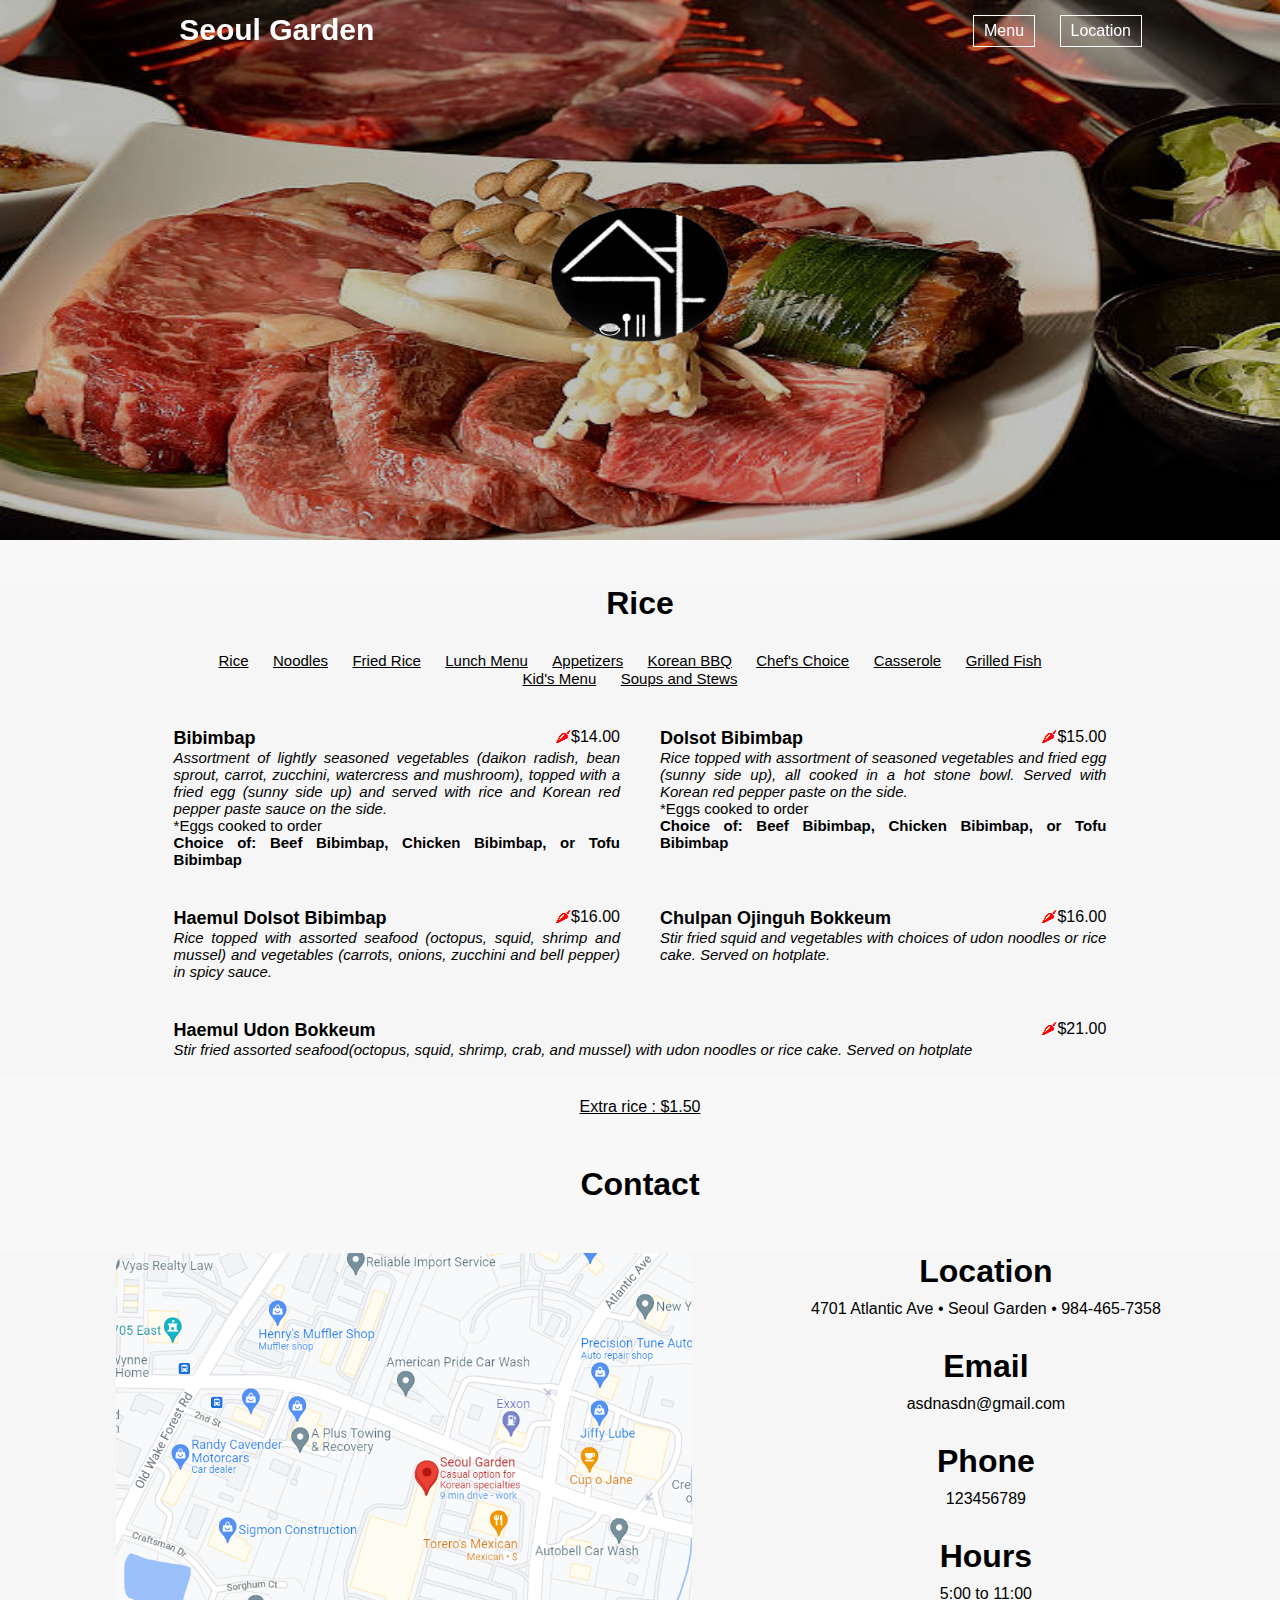
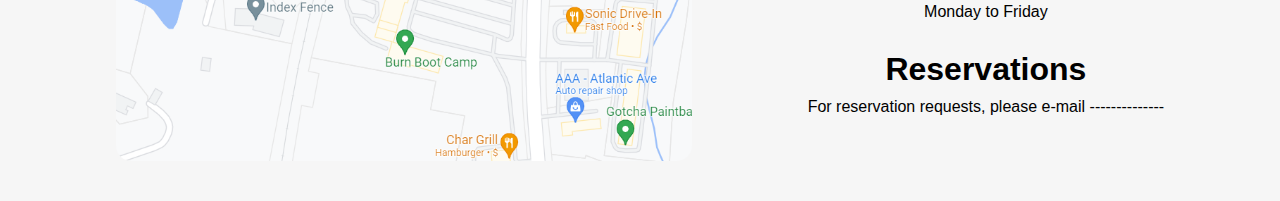
==== commit 1392f367: "fixed mobile issue" ====
--- a/index.html
+++ b/index.html
@@ -31,7 +31,7 @@
         <div class="wrapper">
             <h1 class="nav-logo">Seoul Garden</h1>
             <nav>
-                <button class= "nav-button" onclick="window.scrollTo(0,401)">
+                <button class= "nav-button" id="menu" onclick="window.scrollTo(0,401)">
                     Menu
                   </button>
                   <button class= "nav-button" onclick="window.location.href='#info-header'">
@@ -95,10 +95,11 @@
                         <div class="column_men">
                             
                             <h1 class="item_header">Bibimbap</h1>
-                            <span class="pepper">&#127798;</span>
                             <span class="price">
                                 $14.00
                             </span>
+                            <span class="pepper">&#127798;</span>
+                           
                             <p class="item_con">Assortment of lightly seasoned vegetables (daikon radish, bean sprout, carrot, zucchini, watercress and mushroom), topped with a fried egg (sunny side up) and served with rice and Korean red pepper paste sauce on the side.</p>
                             <p class="egg">*Eggs cooked to order</p>
 
@@ -108,38 +109,75 @@
                         </div>
                         <div class="column_men">
                             <h1 class="item_header">Dolsot Bibimbap</h1>
-                            <span class="pepper">&#127798;</span>
                             <span class="price">
                                 $15.00
                             </span>
+                            <span class="pepper">&#127798;</span>
+                           
                             <p class="item_con">Rice topped with assortment of seasoned vegetables and fried egg (sunny side up), all cooked in a hot stone bowl. Served with Korean red pepper paste on the side.</p>
                             <p class="egg">*Eggs cooked to order</p>
                             <h1 class="item_des">Choice of: Beef Bibimbap, Chicken Bibimbap, or Tofu Bibimbap</h1>
                         </div>
                         <div class="column_men">
-                            <h1 class="item_header">Haemul Dolsot Bibimbap</h1>
-                            <span class="pepper">&#127798;</span>
+                            <div class="small">
+                                <h1 class="item_header">Haemul Dolsot</h1>
+                                <span class="price">
+                                    $16.00
+                                </span> 
+                                <p class="pepper">&#127798;</p>
+                                
+                                <h1 class="item_header">Bibimbap</h1> 
+                                
+                                
+                            </div>
+                            <div class="big">
+                                <h1 class="item_header">Haemul Dolsot Bibimbap</h1>
+                                <span class="price">
+                                    $16.00
+                                </span>
+                            <span class="pepper">&#127798;</span>
+                           
+                            </div>
+                            
+                            <p class="item_con">Rice topped with assorted seafood (octopus, squid, shrimp and mussel) and vegetables (carrots, onions, zucchini and bell pepper) in spicy sauce.</p>
+                            
+                            
+                        </div>
+                        <div class="column_men">
+                            <div class="small">
+                                <h1 class="item_header">Chulpan Ojinguh</h1>
                             <span class="price">
                                 $16.00
                             </span>
-                            <p class="item_con">Rice topped with assorted seafood (octopus, squid, shrimp and mussel) and vegetables (carrots, onions, zucchini and bell pepper) in spicy sauce.</p>
-                            
-                            
-                        </div>
-                        <div class="column_men">
-                            <h1 class="item_header">Chulpan Ojinguh Bokkeum</h1>
-                            <span class="pepper">&#127798;</span>
-                            <span class="price">
-                                $19.00
-                            </span>
+                            <span class="pepper">&#127798;</span>
+                            <h1 class="item_header">Bokkeum</h1>
+                            </div>
+                            <div class="big">
+                                <h1 class="item_header">Chulpan Ojinguh Bokkeum</h1>
+                            <span class="price">
+                                $16.00
+                            </span>
+                            <span class="pepper">&#127798;</span>
+                            </div>
+                            
                             <p class="item_con">Stir fried squid and vegetables with choices of udon noodles or rice cake. Served on hotplate.</p>
                             </div>
                         <div class="column_men">
-                            <h1 class="item_header">Haemul Udon Bokkeum</h1>
-                            <span class="pepper">&#127798;</span>
-                            <span class="price">
-                                $21.00
-                            </span>
+                            <div class="small">
+                                <h1 class="item_header">Haemul Udon</h1>
+                                <span class="price">
+                                    $21.00
+                                </span>
+                                <span class="pepper">&#127798;</span>
+                                <h1 class="item_header">Bokkeum</h1>
+                            </div>
+                            <div class="big">
+                                <h1 class="item_header">Haemul Udon Bokkeum</h1>
+                                <span class="price">
+                                    $21.00
+                                </span>
+                                <span class="pepper">&#127798;</span>
+                            </div>
                             <p class="item_con">Stir fried assorted seafood(octopus, squid, shrimp, crab, and mussel) with udon noodles or rice cake. Served on hotplate</p>
                              </div>
                              
@@ -170,10 +208,11 @@
                         </div>
                         <div class="column_men">
                             <h1 class="item_header">Cham Pong</h1>
-                            <span class="pepper">&#127798;</span>
                             <span class="price">
                                 $14.00
                             </span>
+                            <span class="pepper">&#127798;</span>
+                            
                             <p class="item_con">Hot, spicy noodle soup with assorted seafood (squid, shrimp, and mussel) and vegetables.</p>
                         </div>
                         <div class="column_men">
@@ -236,26 +275,28 @@
                     </div>
                     <div class="column_men">
                         <h1 class="item_header">Woo Guh Ji Tang</h1>
+                        <span class="price">
+                            $13.00
+                        </span>
                         <span class="pepper">&#127798;</span>
+                            
+                            <p class="item_con">Beef ribs and Korean cabbage with sliced jalapeno, green onion, and soy beansprouts in a spicy beef broth.</p>
+                    </div>
+                    <div class="column_men">
+                        <h1 class="item_header">Sul Lung Tang</h1>
+                        
                             <span class="price">
                                 $13.00
                             </span>
-                            <p class="item_con">Beef ribs and Korean cabbage with sliced jalapeno, green onion, and soy beansprouts in a spicy beef broth.</p>
-                    </div>
-                    <div class="column_men">
-                        <h1 class="item_header">Sul Lung Tang</h1>
-                        
-                            <span class="price">
-                                $13.00
-                            </span>
                             <p class="item_con">Long simmered beef bone soup with glass noodles, green onion, and sliced beef brisket. Served unseasoned.</p>    
                     </div>
                     <div class="column_men">
                         <h1 class="item_header">Kimchi Jjigae</h1>
+                        <span class="price">
+                            $12.00
+                        </span>
                         <span class="pepper">&#127798;</span>
-                            <span class="price">
-                                $12.00
-                            </span>
+                            
                             <p class="item_con">Traditional Korean kimchi stew with tofu, pork and rice cakes.</p>    
                     </div>
                    
@@ -286,66 +327,141 @@
                             <p class="item_con">Marinated short ribs with steamed rice, miso soup and salad. (lunch box miso soup will not be available on to go orders)</p>    
                     </div>
                     <div class="column_men">
-                        <h1 class="item_header">Beef Bulgogi Lunch Box</h1>
+                        <div class="small">
+                            <h1 class="item_header">Beef Bulgogi</h1>
                         
                             <span class="price">
                                 $14.00
                             </span>
+                            <h1 class="item_header">Lunch Box</h1>
+                        </div>
+                        <div class="big">
+                                <h1 class="item_header">Beef Bulgogi Lunch Box</h1>
+                        
+                            <span class="price">
+                                $14.00
+                            </span>
+                        </div>
+                        
                             <p class="item_con">Marinated Beef with steamed rice, miso soup and salad. (lunch box miso soup will not be available on to go orders)</p>    
                     </div>
                     <div class="column_men">
+                       <div class="small">
+                        <h1 class="item_header">Pork Bulgogi</h1>
+                        <span class="price">
+                            $14.00
+                        </span>
+                        <span class="pepper">&#127798;</span>
+                        <h1 class="item_header">Lunch Box</h1>
+                       </div>
+                       <div class="big">
                         <h1 class="item_header">Pork Bulgogi Lunch Box</h1>
+                        <span class="price">
+                            $14.00
+                        </span>
                         <span class="pepper">&#127798;</span>
+                       </div>
+                            
+                            <p class="item_con">Spicy pork with steamed rice, miso soup and salad. (lunch box miso soup will not be available on to go orders)</p>    
+                    </div>
+                    <div class="column_men">
+                       <div class="small">
+                        <h1 class="item_header">Chicken Bulgogi</h1>
+                        <span class="price">
+                            $14.00
+                        </span>
+                        <span class="pepper">&#127798;</span>
+                        <h1 class="item_header">Lunch Box</h1>
+                       </div>
+                       <div class="big"> 
+                           <h1 class="item_header">Chicken Bulgogi Lunch Box</h1>
+                        <span class="price">
+                            $14.00
+                        </span>
+                        <span class="pepper">&#127798;</span>
+                    </div>
+                       
+                           
+                            <p class="item_con">Spicy chicken with steamed rice, miso soup and salad. (lunch box miso soup will not be available on to go orders)</p>    
+                    </div>
+                    <div class="column_men">
+                       <div class="small"> 
+                           <h1 class="item_header">Salmon Teriyaki</h1>
+                        
+                        <span class="price">
+                            $14.00
+                        </span>
+                        <h1 class="item_header">Lunch Box</h1>
+                    </div>
+                    <div class="big">
+                        <h1 class="item_header">Salmon Teriyaki Lunch Box</h1>
+                        
+                        <span class="price">
+                            $14.00
+                        </span>
+                    </div>
+                            <p class="item_con">Salmon Teriyaki with steamed rice, miso soup and salad. (lunch box miso soup will not be available on to go orders)</p>    
+                    </div>
+                    <div class="column_men">
+                       <div class="small">
+                        <h1 class="item_header">Chicken Teriyaki</h1>
+                        
+                        <span class="price">
+                            $14.00
+                        </span>
+                        <h1 class="item_header">Lunch Box</h1>
+                       </div>
+                       <div class="big">
+                        <h1 class="item_header">Chicken Teriyaki Lunch Box</h1>
+                        
+                        <span class="price">
+                            $14.00
+                        </span>
+                       </div>
+                            <p class="item_con">Chicken Teriyaki with steamed rice, miso soup and salad. (lunch box miso soup will not be available on to go orders)</p>    
+                    </div>
+                    <div class="column_men">
+                       <div class="small">
+                        <h1 class="item_header">Ojinguh Bokkeum</h1>
+                        <span class="price">
+                            $14.00
+                        </span>
+                        <span class="pepper">&#127798;</span>
+                        <h1 class="item_header">Lunch Box</h1>
+                       </div>
+                       <div class="big">
+                        <h1 class="item_header">Ojinguh Bokkeum Lunch Box</h1>
+                        <span class="price">
+                            $14.00
+                        </span>
+                        <span class="pepper">&#127798;</span>
+                       </div>
+                            
+                            <p class="item_con">Spicy Squid with steamed rice, miso soup and salad. (lunch box miso soup will not be available on to go orders)</p>    
+                    </div>
+                    <div class="column_men">
+                        <h1 class="item_header">Yaki Soba</h1>
+                        
                             <span class="price">
                                 $14.00
                             </span>
-                            <p class="item_con">Spicy pork with steamed rice, miso soup and salad. (lunch box miso soup will not be available on to go orders)</p>    
-                    </div>
-                    <div class="column_men">
-                        <h1 class="item_header">Chicken Bulgogi Lunch Box</h1>
-                        <span class="pepper">&#127798;</span>
-                            <span class="price">
-                                $14.00
-                            </span>
-                            <p class="item_con">Spicy chicken with steamed rice, miso soup and salad. (lunch box miso soup will not be available on to go orders)</p>    
-                    </div>
-                    <div class="column_men">
-                        <h1 class="item_header">Salmon Teriyaki Lunch Box</h1>
-                        
-                            <span class="price">
-                                $14.00
-                            </span>
-                            <p class="item_con">Salmon Teriyaki with steamed rice, miso soup and salad. (lunch box miso soup will not be available on to go orders)</p>    
-                    </div>
-                    <div class="column_men">
-                        <h1 class="item_header">Chicken Teriyaki Lunch Box</h1>
-                        
-                            <span class="price">
-                                $14.00
-                            </span>
-                            <p class="item_con">Chicken Teriyaki with steamed rice, miso soup and salad. (lunch box miso soup will not be available on to go orders)</p>    
-                    </div>
-                    <div class="column_men">
-                        <h1 class="item_header">Ojinguh Bokkeum Lunch Box</h1>
-                        <span class="pepper">&#127798;</span>
-                            <span class="price">
-                                $14.00
-                            </span>
-                            <p class="item_con">Spicy Squid with steamed rice, miso soup and salad. (lunch box miso soup will not be available on to go orders)</p>    
-                    </div>
-                    <div class="column_men">
-                        <h1 class="item_header">Yaki Soba</h1>
-                        
-                            <span class="price">
-                                $14.00
-                            </span>
                             <p class="item_con">Pan-fried noodles with choice of vegetables (vegetarian), chicken, beef, or shrimp</p>    
                     </div>
                     <div class="column_men">
-                        <h1 class="item_header">Naeng Myun or Soondubu + Beef Bulgogi</h1>
+                        <div class="small">
+                            <h1 class="item_header">Naeng Myun or</h1>
                         <span class="price">
                             $20.00
                         </span>  
+                        <h1 class="item_header">Soondubu</h1>
+                        <h1 class="item_header">+ Beef Bulgogi</h1>
+                        </div>
+                        <div class="big">
+                            <h1 class="item_header">Naeng Myun or Soondubu + Beef Bulgogi</h1>
+                        <span class="price">
+                            $20.00
+                        </span>  
+                        </div>
                         <p class="egg">*Eggs cooked to order</p>
                                 
                             <span class = "combo-des">Naeng Myun: </span>
@@ -356,10 +472,20 @@
                             <span class="item_con">Marinated Beef</span>
                     </div>
                     <div class="column_men">
+                       <div class="small">
+                        <h1 class="item_header">Naeng Myun or</h1>
+                        <span class="price">
+                            $20.00
+                        </span>  
+                        <h1 class="item_header">Soondubu</h1>
+                        <h1 class="item_header">+ Pork Bulgogi</h1>  
+                       </div>
+                       <div class="big">
                         <h1 class="item_header">Naeng Myun or Soondubu + Pork Bulgogi</h1>
                         <span class="price">
                             $20.00
                         </span>    
+                       </div>
                         <p class="egg">*Eggs cooked to order</p>
                         <span class = "combo-des">Naeng Myun: </span>
                             <span class="item_con">Buckwheat noodles in icy-cold beef broth, garnished with pickled daikon radish, cucumber, pear, and hard-boiled egg.<br /></span>
@@ -370,10 +496,20 @@
                     
                     </div>
                     <div class="column_men">
+                       <div class="small">
+                        <h1 class="item_header">Naeng Myun or</h1>
+                        <span class="price">
+                            $22.00
+                        </span>  
+                        <h1 class="item_header">Soondubu</h1>
+                        <h1 class="item_header">+ L.A. Galbi</h1>  
+                       </div>
+                       <div class="big">
                         <h1 class="item_header">Naeng Myun or Soondubu + L.A. Galbi</h1>
                         <span class="price">
                             $22.00
                         </span>    
+                       </div>
                         <p class="egg">*Eggs cooked to order</p>
                         <span class = "combo-des">Naeng Myun: </span>
                             <span class="item_con">Buckwheat noodles in icy-cold beef broth, garnished with pickled daikon radish, cucumber, pear, and hard-boiled egg.<br /></span>
@@ -412,11 +548,21 @@
                                 
                         </div>
                         <div class="column_men">
-                            <h1 class="item_header">Boiled Dumplings (8pcs)</h1>
+                            <div class="small">
+                                <h1 class="item_header">Boiled Dumplings</h1>
                             
                                 <span class="price">
                                     $7.00
                                 </span>
+                                <h1 class="item_header">(8pcs)</h1>
+                            </div>
+                            <div class="big">
+                                <h1 class="item_header">Boiled Dumplings (8pcs)</h1>
+                            
+                                <span class="price">
+                                    $7.00
+                                </span>
+                            </div>
                                 
                         </div>
                         <div class="column_men">
@@ -436,11 +582,21 @@
                                
                         </div>
                         <div class="column_men">
+                           <div class="small">
+                            <h1 class="item_header">Garden Salad</h1>
+                            
+                            <span class="price">
+                                $8.00
+                            </span>
+                            <h1 class="item_header">with Avocado</h1>
+                           </div>
+                           <div class="big">
                             <h1 class="item_header">Garden Salad with Avocado</h1>
                             
-                                <span class="price">
-                                    $8.00
-                                </span>
+                            <span class="price">
+                                $8.00
+                            </span>
+                           </div>
                                 <p class="item_con">Mixed greens with seasame dressing</p> 
                         </div>
                         <div class="column_men">
@@ -528,18 +684,20 @@
                         </div>
                         <div class="column_men">
                             <h1 class="item_header">Pork Bulgogi</h1>
-                            <span class="pepper">&#127798;</span>
-                                <span class="price">
-                                    $26.00
-                                </span>
+                            <span class="price">
+                                $26.00
+                            </span>
+                            <span class="pepper">&#127798;</span>
+                                
                                 <p class="item_con">Thin slices of pork marinated in spicy sauce.</p> 
                         </div>
                         <div class="column_men">
                             <h1 class="item_header">Chicken Bulgogi</h1>
-                            <span class="pepper">&#127798;</span>
-                                <span class="price">
-                                    $25.00
-                                </span>
+                            <span class="price">
+                                $25.00
+                            </span>
+                            <span class="pepper">&#127798;</span>
+                               
                                 <p class="item_con">Bonless chicken breast marinated in spicy sauce (mild available).</p> 
                         </div>
                         <div class="column_men">
@@ -569,10 +727,11 @@
                         </div>
                         <div class="column_men">
                             <h1 class="item_header">Kimchi Jun</h1>
-                            <span class="pepper">&#127798;</span>
-                                <span class="price">
-                                    $14.00
-                                </span>
+                            <span class="price">
+                                $14.00
+                            </span>
+                            <span class="pepper">&#127798;</span>
+                                
                                 
                                 <p class="item_con">Crispy flour pancake with kimchi.</p> 
                                 <span class="egg">Add cheese (additional) </span>  
@@ -582,18 +741,19 @@
                             </div>
                         <div class="column_men">
                             <h1 class="item_header">Kan Poong Gi</h1>
-                            <span class="pepper">&#127798;</span>
+                            <span class="price">
+                                $16.00
+                            </span>
+                            <span class="pepper">&#127798;</span>
+                                
+                                <p class="item_con">Fried chicken, tossed in sweet and spicy garlic sauce (Bone-in or Boneless).</p> 
+                        </div>
+                        <div class="column_men">
+                            <h1 class="item_header">Tang Su Yuk</h1>
+                            
                                 <span class="price">
                                     $16.00
                                 </span>
-                                <p class="item_con">Fried chicken, tossed in sweet and spicy garlic sauce (Bone-in or Boneless).</p> 
-                        </div>
-                        <div class="column_men">
-                            <h1 class="item_header">Tang Su Yuk</h1>
-                            
-                                <span class="price">
-                                    $16.00
-                                </span>
                                 <p class="item_con">(Beef or Pork) <br/>Lightly battered and deep fried in sweet and sour sauce</p> 
                         </div>
                         <div class="column_men">
@@ -605,75 +765,126 @@
                                 <p class="item_con">Stir fried glass noodles with beef and vegetables (mushroom, onion, zucchini, carrots, and bell peppers).</p> 
                         </div>
                         <div class="column_men">
-                            <h1 class="item_header">Donkatsu or Chicken Katsu</h1>
+                            <div class="small">
+                                <h1 class="item_header">Donkatsu or</h1>
                             
                                 <span class="price">
                                     $14.00
                                 </span>
+                                <h1 class="item_header">Chicken Katsu</h1>
+                            </div>
+                            <div class="big">
+                                <h1 class="item_header">Donkatsu or Chicken Katsu</h1>
+                            
+                                <span class="price">
+                                    $14.00
+                                </span>
+                            </div>
                                 <p class="item_con">Lightly breaded and fried cutlet. <br />Served with julienned cabbage and carrot salad.</p> 
                         </div>
                         <div class="column_men">
                             <h1 class="item_header">Duk Bok Ki</h1>
-                            <span class="pepper">&#127798;</span>
-                                <span class="price">
-                                    $13.00
-                                </span>
+                            <span class="price">
+                                $13.00
+                            </span>
+                            <span class="pepper">&#127798;</span>
+                                
                                 <p class="item_con">Korean spicy rice cake with fish cake, cabbage, onion, carrot, and hand-boiled egg. Seasoned with pepper paste sauce.</p> 
                         </div>
                         <div class="column_men">
-                            <h1 class="item_header">Kimchi Jae Yuk Bokkeum</h1>
-                            <span class="pepper">&#127798;</span>
-                                <span class="price">
-                                    $17.00
-                                </span>
+                            <div class="small">
+                                <h1 class="item_header">Kimchi Jae</h1>
+                            <span class="price">
+                                $17.00
+                            </span>
+                            <span class="pepper">&#127798;</span>
+                            <h1 class="item_header">Yuk Bokkeum</h1>
+                            </div>
+                            <div class="big">
+                                <h1 class="item_header">Kimchi Jae Yuk Bokkeum</h1>
+                            <span class="price">
+                                $17.00
+                            </span>
+                            <span class="pepper">&#127798;</span>
+                            </div>
+                                
                                 <p class="item_con">Stir fried pork, kimchi, and rice cakes in spicy sauce. Served with steamed tofu.</p> 
                         </div>
                         
                         <div class="column_men">
                             <h1 class="item_header">A Gu Jhim</h1>
-                            <span class="pepper">&#127798;</span>
-                                <span class="price">
-                                    $33.00
-                                </span>
+                            <span class="price">
+                                $33.00
+                            </span>
+                            <span class="pepper">&#127798;</span>
+                                
                                 <p class="item_con">(Serves 2) <br/> Spicy braised monkfish, tunicate, and soybean sprouts. Topped with green onions and watercress.</p> 
                         </div>
                         <div class="column_men">
-                            <h1 class="item_header">Jae Yuk Bossam</h1>
+                                <div class="small">
+                                    <h1 class="item_header">Jae</h1>
+                                    <div class="cost-wrap">
+                                        <span>S</span>
+                                        <span>
+                                        $18/
+                                        </span>
+                                        <span>L</span>
+                                        <span >$32
+                                        </span>
+                                    </div>
+                                        <h1 class="item_header">Yuk Bossam</h1>
+                                    
+                                </div>
+                           <div class="big">
+                                <h1 class="item_header">Jae Yuk Bossam</h1>
                                 <div class="cost-wrap">
-                                    <span>Sm. </span>
+                                <span>Sm.</span>
                                 <span>
-                                    $18.00 / 
-                                </span>
-                                <span>Lg. </span>
-                                <span >
+                                $18.00/
+                                </span>
+                                <span>Lg.</span>
+                                <span>$32.00
+                                </span>
+                                </div>
+                           </div>
+                        
+                                
+                                <p class="item_con">Slices of seasoned pork belly with daikon radish, kimchi, pickled garlic, and jalapeno. Served with pickled nappa cabbage for wraps. <br />(Oysters included in the large size only)</p> 
+                    </div>
+                        <div class="column_men">
+                            <h1 class="item_header">Eun Deh Gu Jorim</h1>
+                            <span class="price">
+                                $33.00
+                            </span>
+                            <span class="pepper">&#127798;</span>
+                                
+                                <p class="item_con">Black codfish, daikon radish, tofu, and rice cakes simmered in sweet and spicy sauce.</p> 
+                        </div>
+                        <div class="column_men">
+                            <h1 class="item_header">Galbi Jhim</h1>
+                            
+                                <span class="price">
                                     $32.00
                                 </span>
-                                </div>
-                                
-                                <p class="item_con">Slices of seasoned pork belly with daikon radish, kimchi, pickled garlic, and jalapeno. Served with pickled nappa cabbage for wraps. <br />(Oysters included in the large size only)</p> 
-                        </div>
-                        <div class="column_men">
-                            <h1 class="item_header">Eun Deh Gu Jorim</h1>
-                            <span class="pepper">&#127798;</span>
-                                <span class="price">
-                                    $33.00
-                                </span>
-                                <p class="item_con">Black codfish, daikon radish, tofu, and rice cakes simmered in sweet and spicy sauce.</p> 
-                        </div>
-                        <div class="column_men">
+                                <p class="item_con">Short ribs with jujubes braised in sweet soy sauce.</p> 
+                        </div>
+                        <div class="column_men">
+                            <div class="small">
+                                <h1 class="item_header">Mae Woon</h1>
+                            <span class="price">
+                                $32.00
+                            </span>
+                            <span class="pepper">&#127798;</span>
                             <h1 class="item_header">Galbi Jhim</h1>
-                            
-                                <span class="price">
-                                    $32.00
-                                </span>
-                                <p class="item_con">Short ribs with jujubes braised in sweet soy sauce.</p> 
-                        </div>
-                        <div class="column_men">
-                            <h1 class="item_header">Mae Woon Galbi Jhim</h1>
-                            <span class="pepper">&#127798;</span>
-                                <span class="price">
-                                    $32.00
-                                </span>
+                            </div>
+                            <div class="big">
+                                <h1 class="item_header">Mae Woon Galbi Jhim</h1>
+                            <span class="price">
+                                $32.00
+                            </span>
+                            <span class="pepper">&#127798;</span>
+                            </div>
+                                
                                 <p class="item_con">Short ribs with jujubes braised in sweet spicy soy sauce.</p> 
                         </div>
                         
@@ -683,27 +894,62 @@
                    
                     <div class="row_men">
                         <div class="column_men">
-                            <h1 class="item_header">Haemul Jungol (Serves 2)</h1>
-                            <span class="pepper">&#127798;</span>
-                                <span class="price">
-                                    $38.00
-                                </span>
+                            <div class="small">
+                                <h1 class="item_header">Haemul Jungol</h1>
+                            <span class="price">
+                                $38.00
+                            </span>
+                            <span class="pepper">&#127798;</span>
+                            <h1 class="item_header">(Serves 2)</h1>
+                            </div>
+                            <div class="big">
+                                <h1 class="item_header">Haemul Jungol (Serves 2)</h1>
+                            <span class="price">
+                                $38.00
+                            </span>
+                            <span class="pepper">&#127798;</span>
+                            </div>
+                                
                                 <p class="item_con">Assortment of seafood, udon noodles, and vegetables in spicy broth.</p> 
                         </div>
                         <div class="column_men">
-                            <h1 class="item_header">Gopchang Jungol (Serves 2)</h1>
-                            <span class="pepper">&#127798;</span>
-                                <span class="price">
-                                    $38.00
-                                </span>
+                            <div class="small">
+                                <h1 class="item_header">Gopchang Jungol</h1>
+                            <span class="price">
+                                $38.00
+                            </span>
+                            <span class="pepper">&#127798;</span>
+                            <h1 class="item_header">(Serves 2)</h1>
+                            
+                            </div>
+                            <div class="big">
+                                <h1 class="item_header">Gopchang Jungol (Serves 2)</h1>
+                            <span class="price">
+                                $38.00
+                            </span>
+                            <span class="pepper">&#127798;</span>
+                            </div>
+                                
                                 <p class="item_con">Beef intestine, tripe, udon noodles, rice cakes, and vegetables.</p> 
                         </div>
                         <div class="column_men">
+                           <div class="small">
+                            <h1 class="item_header">Yumso Jungol</h1>
+                            <span class="price">
+                                $38.00
+                            </span>
+                            <span class="pepper">&#127798;</span>
+                            <h1 class="item_header">(Serves 2)</h1>
+                           </div>
+                           <div class="big">
                             <h1 class="item_header">Yumso Jungol (Serves 2)</h1>
-                            <span class="pepper">&#127798;</span>
-                                <span class="price">
-                                    $38.00
-                                </span>
+                            <span class="price">
+                                $38.00
+                            </span>
+                            <span class="pepper">&#127798;</span>
+                           </div>
+                            
+                                
                                 <p class="item_con">Tender goat meat, vegetables, perilla leaves, and wild black sesame seeds in spicy broth.</p> 
                         </div>
                     </div>
@@ -772,58 +1018,84 @@
                         </div>
                         <div class="column_men">
                             <h1 class="item_header">Yuk Gae Jang</h1>
-                            <span class="pepper">&#127798;</span>
+                            <span class="price">
+                                $15.00
+                            </span>
+                            <span class="pepper">&#127798;</span>
+                               
+                                <p class="item_con">Shredded beef, mung beansprouts, green onion, glass noodles in spicy beef broth and drizzled with egg yolk.</p> 
+                        </div>
+                        <div class="column_men">
+                            <h1 class="item_header">Yum So Tang</h1>
+                            <span class="price">
+                                $18.00
+                            </span>
+                            <span class="pepper">&#127798;</span>
+                                
+                                <p class="item_con">Spicy tender goat meat soup with mushrooms, perilla leaves, and wild black sesame seeds.</p> 
+                        </div>
+                        <div class="column_men">
+                            <h1 class="item_header">Woo Guh ji Tang</h1>
+                            <span class="price">
+                                $15.00
+                            </span>
+                            <span class="pepper">&#127798;</span>
+                                
+                                <p class="item_con">Beef ribs and Korean cabbage with sliced jalapeno, green onion, and soy beansprouts in a spicy beef broth.</p> 
+                        </div>
+                        <div class="column_men">
+                            <h1 class="item_header">Dwenjang Jigae</h1>
+                            
                                 <span class="price">
                                     $15.00
                                 </span>
-                                <p class="item_con">Shredded beef, mung beansprouts, green onion, glass noodles in spicy beef broth and drizzled with egg yolk.</p> 
-                        </div>
-                        <div class="column_men">
-                            <h1 class="item_header">Yum So Tang</h1>
-                            <span class="pepper">&#127798;</span>
+                                <p class="item_con">Traditional Korean soybean paste stew with tofu, onion, zucchini, jalapeno, mushroom, green onions, and potato.</p> 
+                        </div>
+                        <div class="column_men">
+                            <h1 class="item_header">Kimchi Jigae</h1>
+                            <span class="price">
+                                $13.00
+                            </span>
+                            <span class="pepper">&#127798;</span>
+                                
+                                <p class="item_con">Traditional Korean kimchi stew with tofu, pork, and rice cakes.</p> 
+                        </div>
+                        <div class="column_men">
+                            <div class="small">
+                                <h1 class="item_header">Duk Guk,</h1>
+                            
+                                <span class="price">
+                                    $13.00
+                                </span>
+                                <h1 class="item_header">Mandu Guk, or</h1>
+                                <h1 class="item_header">Duk Mandu Guk</h1>
+                            </div>
+                            <div class="big">
+                                <h1 class="item_header">Duk Guk, Mandu Guk, or Duk Mandu Guk</h1>
+                            
+                                <span class="price">
+                                    $13.00
+                                </span>
+                            </div>
+                                <p class="item_con">Rice cake soup/Homemade dumpling soup.<br/>homemade dumpling and rice cake soup.</p> 
+                        </div>
+                        <div class="column_men">
+                            <div class="small">
+                                <h1 class="item_header">Daegu Mae</h1>
+                            
                                 <span class="price">
                                     $18.00
                                 </span>
-                                <p class="item_con">Spicy tender goat meat soup with mushrooms, perilla leaves, and wild black sesame seeds.</p> 
-                        </div>
-                        <div class="column_men">
-                            <h1 class="item_header">Woo Guh ji Tang</h1>
-                            <span class="pepper">&#127798;</span>
-                                <span class="price">
-                                    $15.00
-                                </span>
-                                <p class="item_con">Beef ribs and Korean cabbage with sliced jalapeno, green onion, and soy beansprouts in a spicy beef broth.</p> 
-                        </div>
-                        <div class="column_men">
-                            <h1 class="item_header">Dwenjang Jigae</h1>
-                            
-                                <span class="price">
-                                    $15.00
-                                </span>
-                                <p class="item_con">Traditional Korean soybean paste stew with tofu, onion, zucchini, jalapeno, mushroom, green onions, and potato.</p> 
-                        </div>
-                        <div class="column_men">
-                            <h1 class="item_header">Kimchi Jigae</h1>
-                            <span class="pepper">&#127798;</span>
-                                <span class="price">
-                                    $13.00
-                                </span>
-                                <p class="item_con">Traditional Korean kimchi stew with tofu, pork, and rice cakes.</p> 
-                        </div>
-                        <div class="column_men">
-                            <h1 class="item_header">Duk Guk, Mandu Guk, or Duk Mandu Guk</h1>
-                            
-                                <span class="price">
-                                    $13.00
-                                </span>
-                                <p class="item_con">Rice cake soup/Homemade dumpling soup.<br/>homemade dumpling and rice cake soup.</p> 
-                        </div>
-                        <div class="column_men">
-                            <h1 class="item_header">Daegu Mae Woon Tang</h1>
+
+                                <h1 class="item_header">Woon Tang</h1>
+                            </div>
+                            <div class="big">
+                                <h1 class="item_header">Daegu Mae Woon Tang</h1>
                             
                                 <span class="price">
                                     $18.00
                                 </span>
+                            </div>
                                 <p class="item_con">(Spicy or Plain Clear) Codfish soup with vegetables, shrimp, and tofu.</p> 
                         </div>
                         <div class="column_men">
@@ -836,10 +1108,11 @@
                         </div>
                         <div class="column_men">
                             <h1 class="item_header">Al Tang</h1>
-                            <span class="pepper">&#127798;</span>
-                                <span class="price">
-                                    $17.00
-                                </span>
+                            <span class="price">
+                                $17.00
+                            </span>
+                            <span class="pepper">&#127798;</span>
+                               
                                 <p class="item_con">Cod roe soup with vegetables, shrimp, and tofu.</p> 
                         </div>
                     </div>
--- a/style1.css
+++ b/style1.css
@@ -21,9 +21,9 @@
     position: relative;
     min-height: 100%;
     margin-top: 65vh;
-    width: 90%; 
-    
-    left: 5%; 
+    width: 100%; 
+    
+     
     background-color: rgba(245, 245, 245, 0.750);
     
 }
@@ -109,6 +109,8 @@
 }
 .pepper{
     color: red;
+    
+    float: right;
 }
 .logo{
     position: absolute;
@@ -120,7 +122,7 @@
     height: 15vh;
     cursor: pointer;
     margin: 0px 0;
-    color: rgba(245, 245, 245, 0.750);;
+    color: rgba(245, 245, 245, 0.750);
 }
 .menu-icon{
     width: 25px;
@@ -694,6 +696,9 @@
 .item_des{
     font-size: 15px;
 }
+.small{
+    display: none;
+}
 @media all and (max-width: 550px){
     .fullnav{
         flex-direction: column;
@@ -748,6 +753,7 @@
         flex-basis: 50%;
         min-width: 40%;
         max-width: 50%;
+        max-height: 50%;
         justify-content: center;
         align-items: center;
     
@@ -770,12 +776,31 @@
     left: 50vw;
     transform: translatex(-50%);
 
-    width: 25vw;
+    width: 30vw;
     height: 15vh;
     cursor: pointer;
     margin: 0px 0;
     color: rgba(245, 245, 245, 0.750);;
     }
+    .big{
+        display: none;
+    }
+    .small{
+        display: block;
+    }
+    .item_header{
+        
+    }
+    .price{
+
+    }
+    .item_con{
+
+    }
+    .container{
+        
+    }
+
 }
 
 
@@ -863,7 +888,14 @@
     }
     
 }
-
+@media only screen and (max-width:1000px) {
+    .big{
+        display: none;
+    }
+    .small{
+        display: block;
+    }
+}
 @media only screen and (max-width:800px) {
     .column_men {
     
@@ -895,6 +927,12 @@
         align-content: center;
         text-align: center;
     }
+    .big{
+        display: none;
+    }
+    .small{
+        display: block;
+    }
     
 }
 @media only screen and (max-width:700px) {
@@ -922,6 +960,13 @@
         font-size: 25px;
         margin-left: 5%;
     }
+    .big{
+        display: none;
+    }
+    .small{
+        display: block;
+    }
+
     
 }
 @media only screen and (max-width:600px) {
@@ -949,8 +994,13 @@
         font-size: 20px;
         margin-left: 5%;
     }
-    
-}
-
-
-
+    .big{
+        display: none;
+    }
+    .small{
+        display: block;
+    }
+}
+
+
+
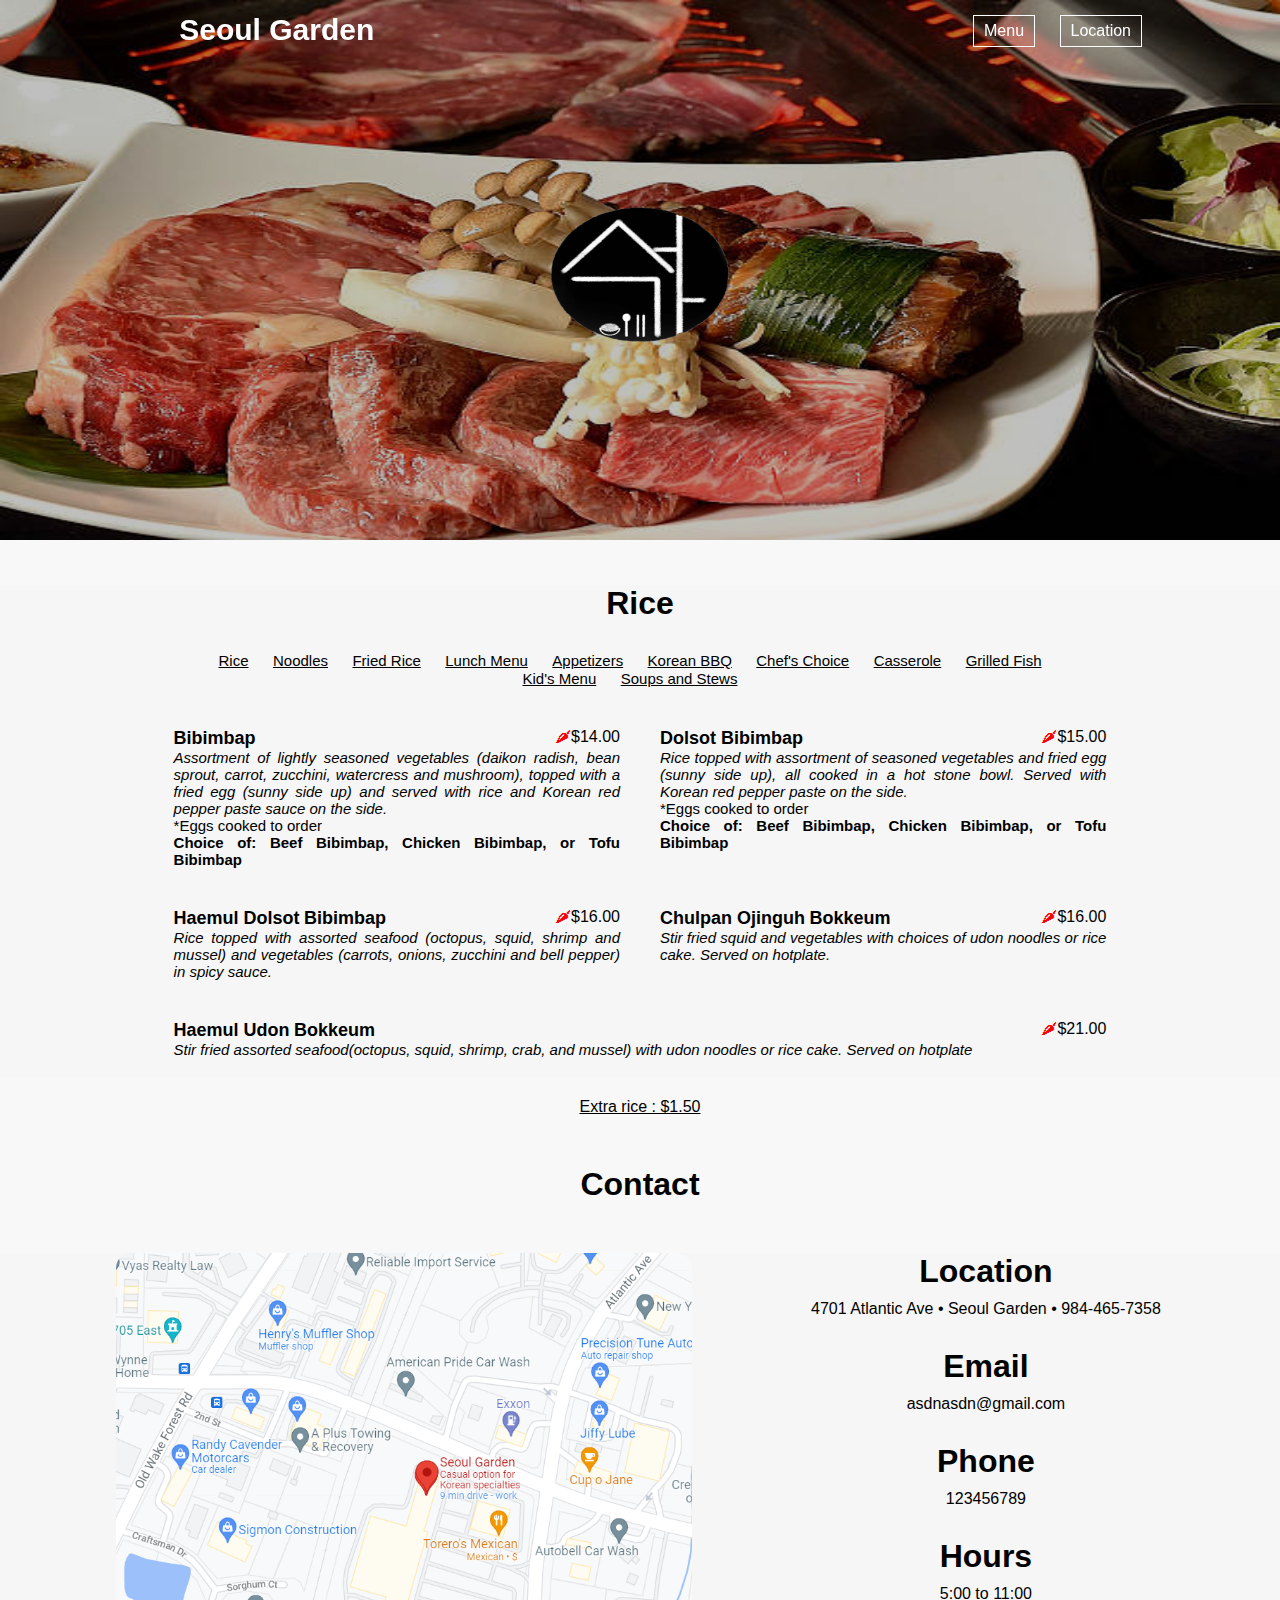
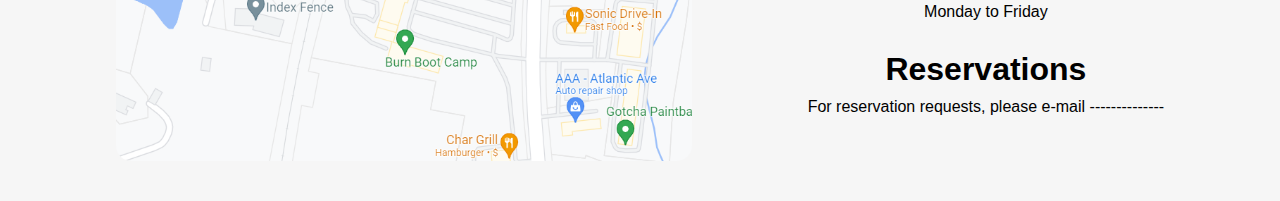
==== commit b1c4a24b: "sizing" ====
--- a/index.html
+++ b/index.html
@@ -19,7 +19,7 @@
 <body>
     <!--
     <div class="logo_con">
-    <img src="img/AR VR Circuit Designer Tech Paper10241024_1.jpg" class="menu-icon" onclick="togglemenu()">
+    <img src="img/AR VR Circuit Deddrsigner Tech Paper10241024_1.jpg" class="menu-icon" onclick="togglemenu()">
     </div>
     -->
     <!--
@@ -72,6 +72,17 @@
     <div class = "container" id="container">
         <div class="box">
             <h1 class="menu_header" id="menuheader">Rice</h1>
+            <h1 class="menu_header" id="menuheader">Noodles</h1>
+            <h1 class="menu_header" id="menuheader">Fried Rice</h1>
+            <h1 class="menu_header" id="menuheader">Lunch Menu</h1>
+            <h1 class="menu_header" id="menuheader">Appetizers</h1>
+            <h1 class="menu_header" id="menuheader">Korean BBQ</h1>
+            <h1 class="menu_header" id="menuheader">Chef's Choice</h1>
+            <h1 class="menu_header" id="menuheader">Casserole</h1>
+            <h1 class="menu_header" id="menuheader">Grilled Fish</h1>
+            <h1 class="menu_header" id="menuheader">Kid's Menu</h1>
+            <h1 class="menu_header" id="menuheader">Soups and Stews</h1>
+            
             <p class="lunch-time" id="lunch-time">Monday to Friday: 11:00 am to 2:30 pm (Except Holidays)</p>
             <p class="lunch-time" id= "kbbq">Minimum Two Orders for BBQ Table <br /> *All BBQ are served raw and cooked on the BBQ grills.</p>        
             <p class="lunch-time" id= "kid">Under 12 Years Old <br /> *All BBQ are served raw and cooked on the BBQ grills.</p>        
@@ -451,7 +462,7 @@
                         <div class="small">
                             <h1 class="item_header">Naeng Myun or</h1>
                         <span class="price">
-                            $20.00
+                            $20.00 
                         </span>  
                         <h1 class="item_header">Soondubu</h1>
                         <h1 class="item_header">+ Beef Bulgogi</h1>
--- a/style1.css
+++ b/style1.css
@@ -27,9 +27,7 @@
     background-color: rgba(245, 245, 245, 0.750);
     
 }
-.menu-header{
-    
-}
+
 .box-area{
     height: 60px;
     background-color: transparent;
@@ -205,7 +203,12 @@
       margin: 30px;
       text-align: center;
       font-family:  STKaiti Regular ,Arial, Helvetica, sans-serif;
-  }
+      display: none;
+  }
+
+.menu_header:first-child{
+    display: block;
+}
   .menu1{
     display: block;
     
@@ -699,109 +702,7 @@
 .small{
     display: none;
 }
-@media all and (max-width: 550px){
-    .fullnav{
-        flex-direction: column;
-        justify-content: space-around;
-    }
-    .menu{
-        display: block;
-        position: absolute;
-        right: 45px;
-        top: 60px;
-        
-   
- 
-    
-
-    }
-    .fullli{
-        display: block;
-        padding: 10px;
-        border-top: 1px solid black;
-        
-    }
-    .fullli:last-child{
-        border-bottom: 1px solid black;
-    }
-    .fullul{
-        list-style-type: none;
-        width: 100%;
-        text-align: center;
-        padding-top: 10px;
-        margin-bottom: 1px;
-        display: none;
-
-    }
-    .fulllink{
-        margin-right: 0px;
-    }
-    .entirediv{
-        width: 100%;
-        margin-left: 10px;
-        margin-top: 10px;
-    }
-    .active{
-        display: block;
-    }
-    .info{
-        flex-direction: column;
-        text-align: center;
-
-    }
-    .map{
-        flex-basis: 50%;
-        min-width: 40%;
-        max-width: 50%;
-        max-height: 50%;
-        justify-content: center;
-        align-items: center;
-    
-       
-    
-    }
-    .nav-logo{
-        width: 40%;
-    
-        font-size: 20px;
-        margin-left: 5%;
-    }
-    .wrapper{
-        width: 100%;
-        margin-left: 0;
-    }
-    .logo{
-        position: absolute;
-    top:23vh;
-    left: 50vw;
-    transform: translatex(-50%);
-
-    width: 30vw;
-    height: 15vh;
-    cursor: pointer;
-    margin: 0px 0;
-    color: rgba(245, 245, 245, 0.750);;
-    }
-    .big{
-        display: none;
-    }
-    .small{
-        display: block;
-    }
-    .item_header{
-        
-    }
-    .price{
-
-    }
-    .item_con{
-
-    }
-    .container{
-        
-    }
-
-}
+
 
 
 @media only screen and (max-width:1500px) {
@@ -868,6 +769,7 @@
         flex: 33%;
         padding: 20px;
       }
+      
       .logo{
         position: absolute;
         top:23vh;
@@ -886,7 +788,12 @@
         font-size: 30px;
         margin-left: 5%;
     }
-    
+    .big{
+        display: none;
+    }
+    .small{
+        display: block;
+    }
 }
 @media only screen and (max-width:1000px) {
     .big{
@@ -897,6 +804,45 @@
     }
 }
 @media only screen and (max-width:800px) {
+    .column_men {
+    
+        flex: 50%;
+        padding: 20px;
+      }
+      
+    .logo{
+        position: absolute;
+        top:23vh;
+        left: 50vw;
+        transform: translatex(-50%);
+
+        width: 20vw;
+        height: 17vh;
+        cursor: pointer;
+        margin: 0px 0;
+        color: rgba(245, 245, 245, 0.750);;
+    }
+    .nav-logo{
+        width: 40%;
+    
+        font-size: 25px;
+        margin-left: 5%;
+    }
+    .info{
+        flex-direction: column;
+        align-items: center;
+        align-content: center;
+        text-align: center;
+    }
+    .big{
+        display: none;
+    }
+    .small{
+        display: block;
+    }
+    
+}
+@media only screen and (max-width:700px) {
     .column_men {
     
         flex: 50%;
@@ -921,21 +867,16 @@
         font-size: 25px;
         margin-left: 5%;
     }
-    .info{
-        flex-direction: column;
-        align-items: center;
-        align-content: center;
-        text-align: center;
-    }
     .big{
         display: none;
     }
     .small{
         display: block;
     }
-    
-}
-@media only screen and (max-width:700px) {
+
+    
+}
+@media only screen and (max-width:600px) {
     .column_men {
     
         flex: 50%;
@@ -948,40 +889,6 @@
         left: 50vw;
         transform: translatex(-50%);
 
-        width: 20vw;
-        height: 17vh;
-        cursor: pointer;
-        margin: 0px 0;
-        color: rgba(245, 245, 245, 0.750);;
-    }
-    .nav-logo{
-        width: 40%;
-    
-        font-size: 25px;
-        margin-left: 5%;
-    }
-    .big{
-        display: none;
-    }
-    .small{
-        display: block;
-    }
-
-    
-}
-@media only screen and (max-width:600px) {
-    .column_men {
-    
-        flex: 50%;
-        padding: 20px;
-      }
-   
-    .logo{
-        position: absolute;
-        top:23vh;
-        left: 50vw;
-        transform: translatex(-50%);
-
         width: 23vw;
         height: 18vh;
         cursor: pointer;
@@ -1002,5 +909,113 @@
     }
 }
 
-
-
+@media only screen and (max-width: 550px){
+    .fullnav{
+        flex-direction: column;
+        justify-content: space-around;
+    }
+    .menu{
+        display: block;
+        position: absolute;
+        right: 45px;
+        top: 60px;
+        
+   
+ 
+    
+
+    }
+    .fullli{
+        display: block;
+        padding: 10px;
+        border-top: 1px solid black;
+        
+    }
+    .fullli:last-child{
+        border-bottom: 1px solid black;
+    }
+    .fullul{
+        list-style-type: none;
+        width: 100%;
+        text-align: center;
+        padding-top: 10px;
+        margin-bottom: 1px;
+        display: none;
+
+    }
+    .fulllink{
+        margin-right: 0px;
+    }
+    .entirediv{
+        width: 100%;
+        margin-left: 10px;
+        margin-top: 10px;
+    }
+    .active{
+        display: block;
+    }
+    .info{
+        flex-direction: column;
+        text-align: center;
+
+    }
+    .map{
+        flex-basis: 50%;
+        min-width: 50%;
+        max-width: 60%;
+        max-height: 40%;
+        justify-content: center;
+        align-items: center;
+    
+       
+    
+    }
+    .nav-logo{
+        width: 40%;
+    
+        font-size: 20px;
+        margin-left: 5%;
+    }
+    .wrapper{
+        width: 100%;
+        margin-left: 0;
+    }
+    .nav-logo{
+        width: 40%;
+    
+        font-size: 20px;
+        margin-left: 5%;
+    }
+    .logo{
+        position: absolute;
+    top:23vh;
+    left: 50vw;
+    transform: translatex(-50%);
+
+    width: 25vw;
+    height: 15vh;
+    cursor: pointer;
+    margin: 0px 0;
+    color: rgba(245, 245, 245, 0.750);;
+    }
+    .big{
+        display: none;
+    }
+    .small{
+        display: block;
+    }
+    .item_header{
+        
+    }
+    .price{
+
+    }
+    .item_con{
+
+    }
+    .container{
+        
+    }
+
+}
+
